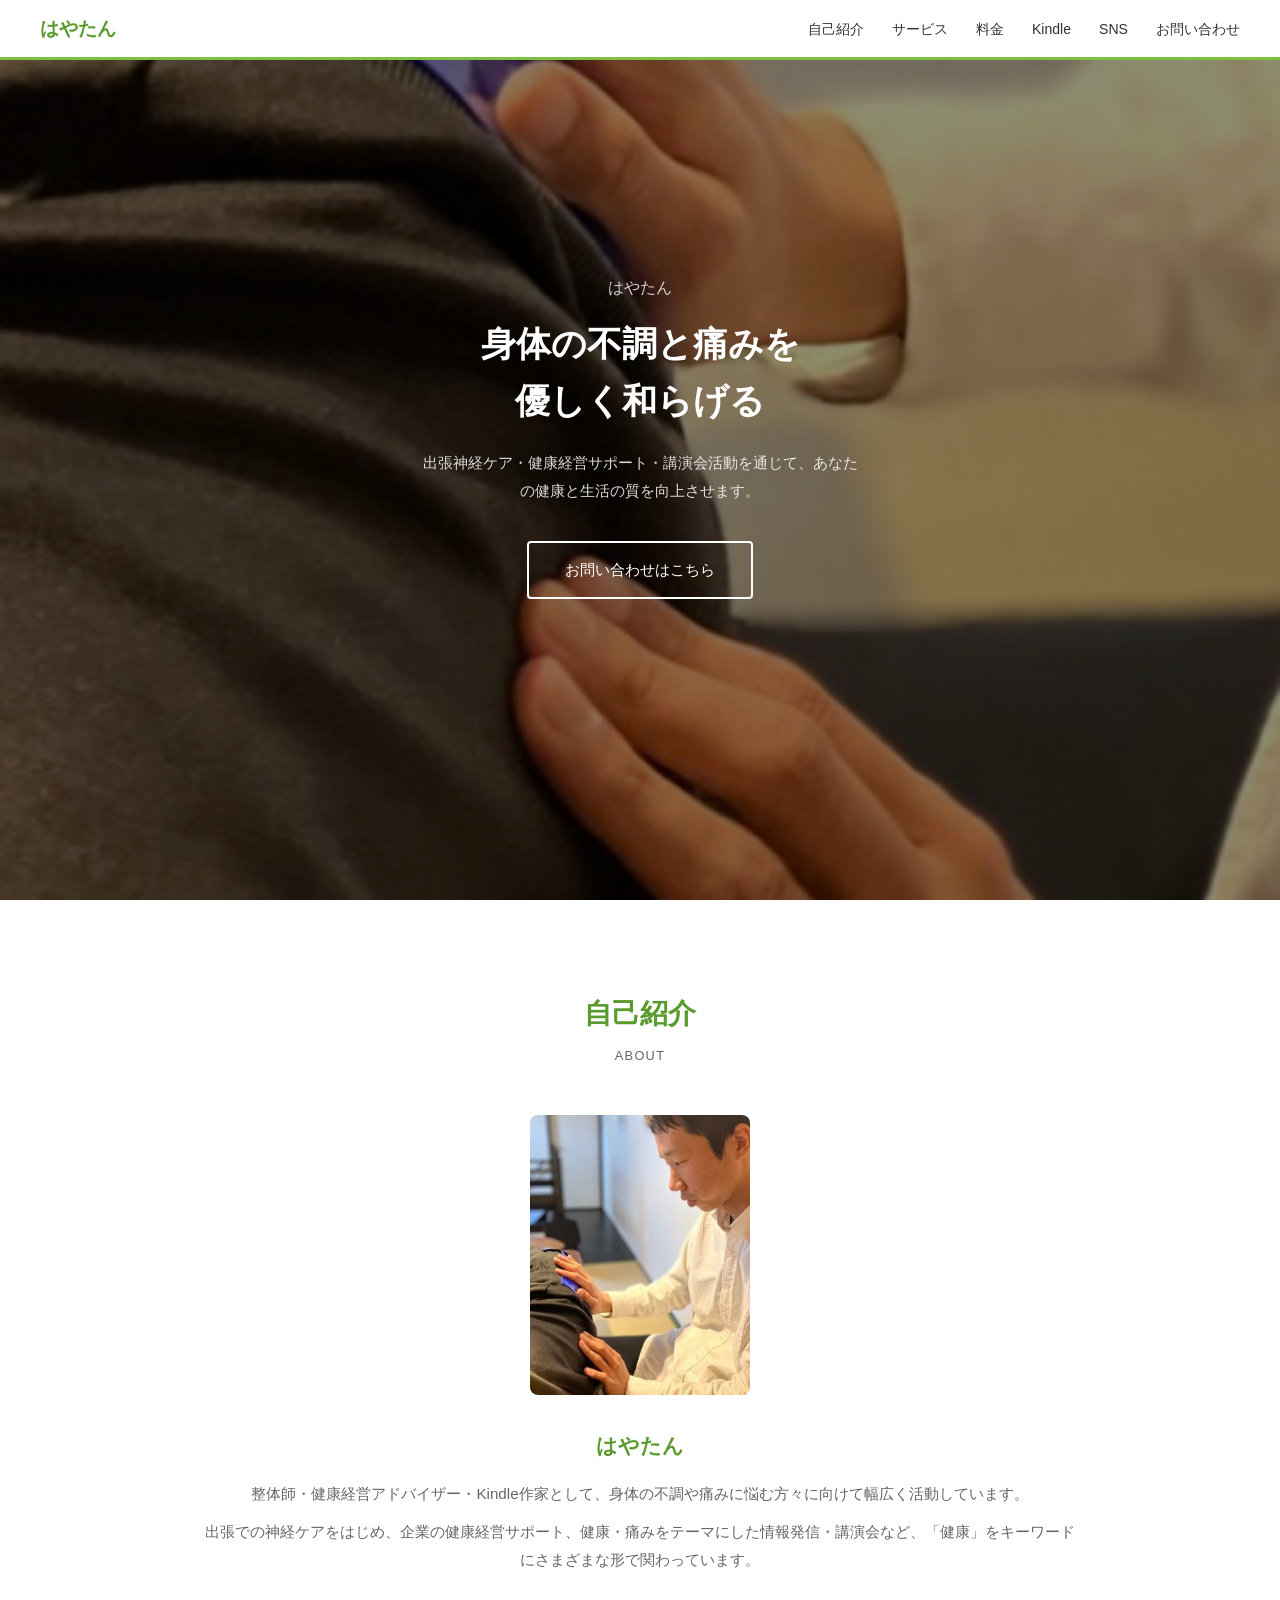
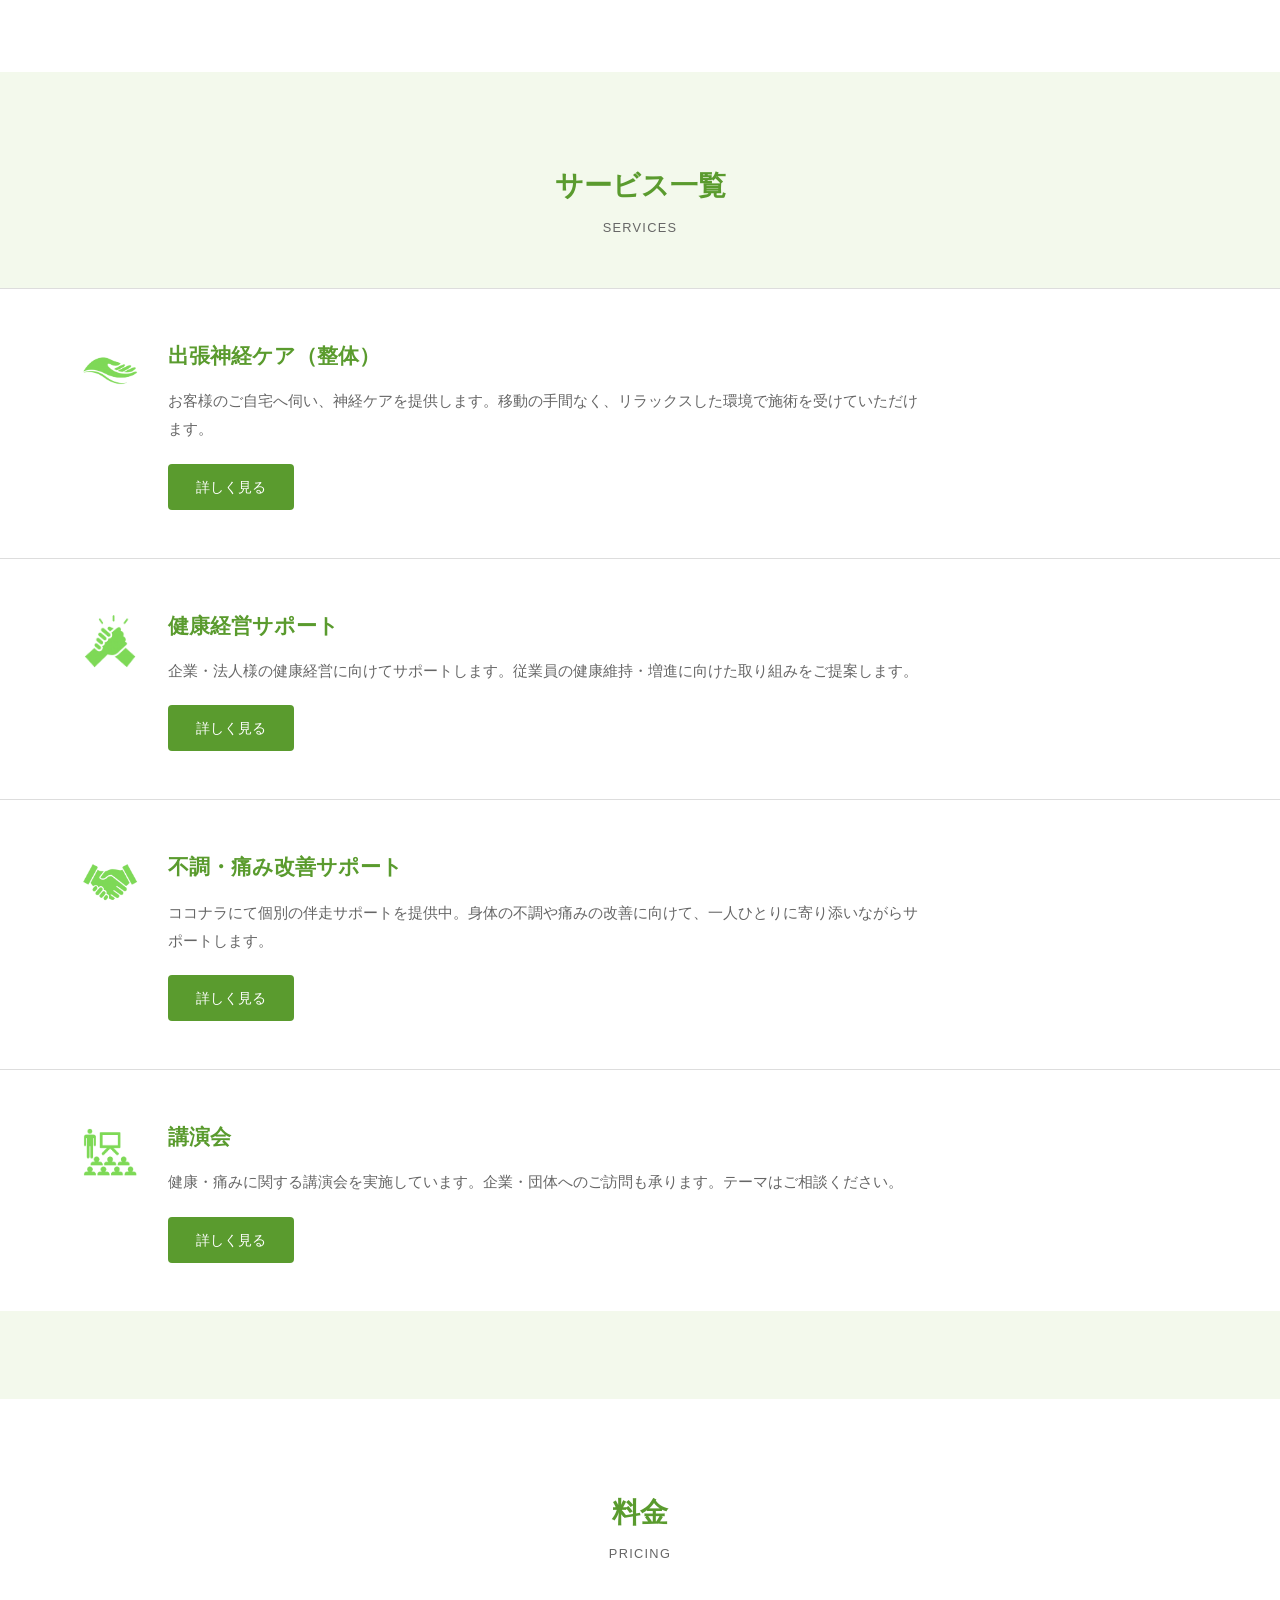
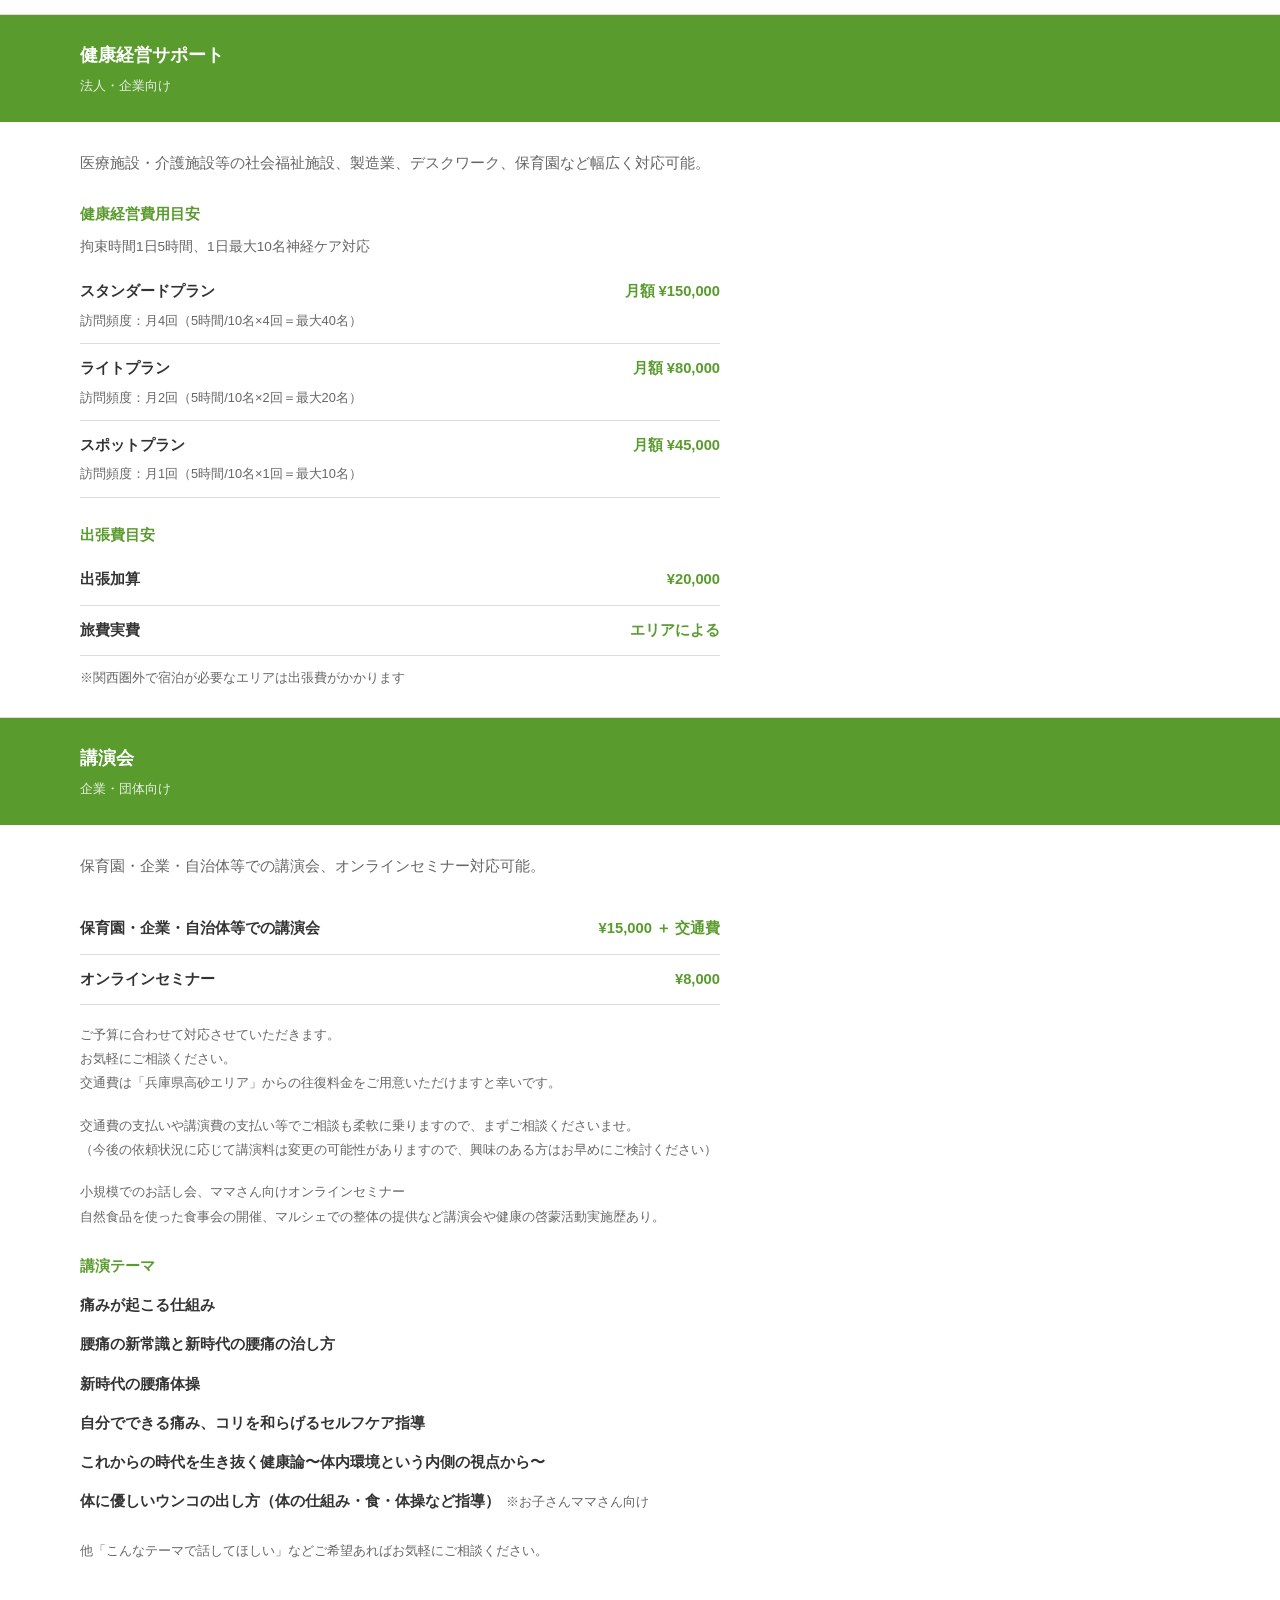
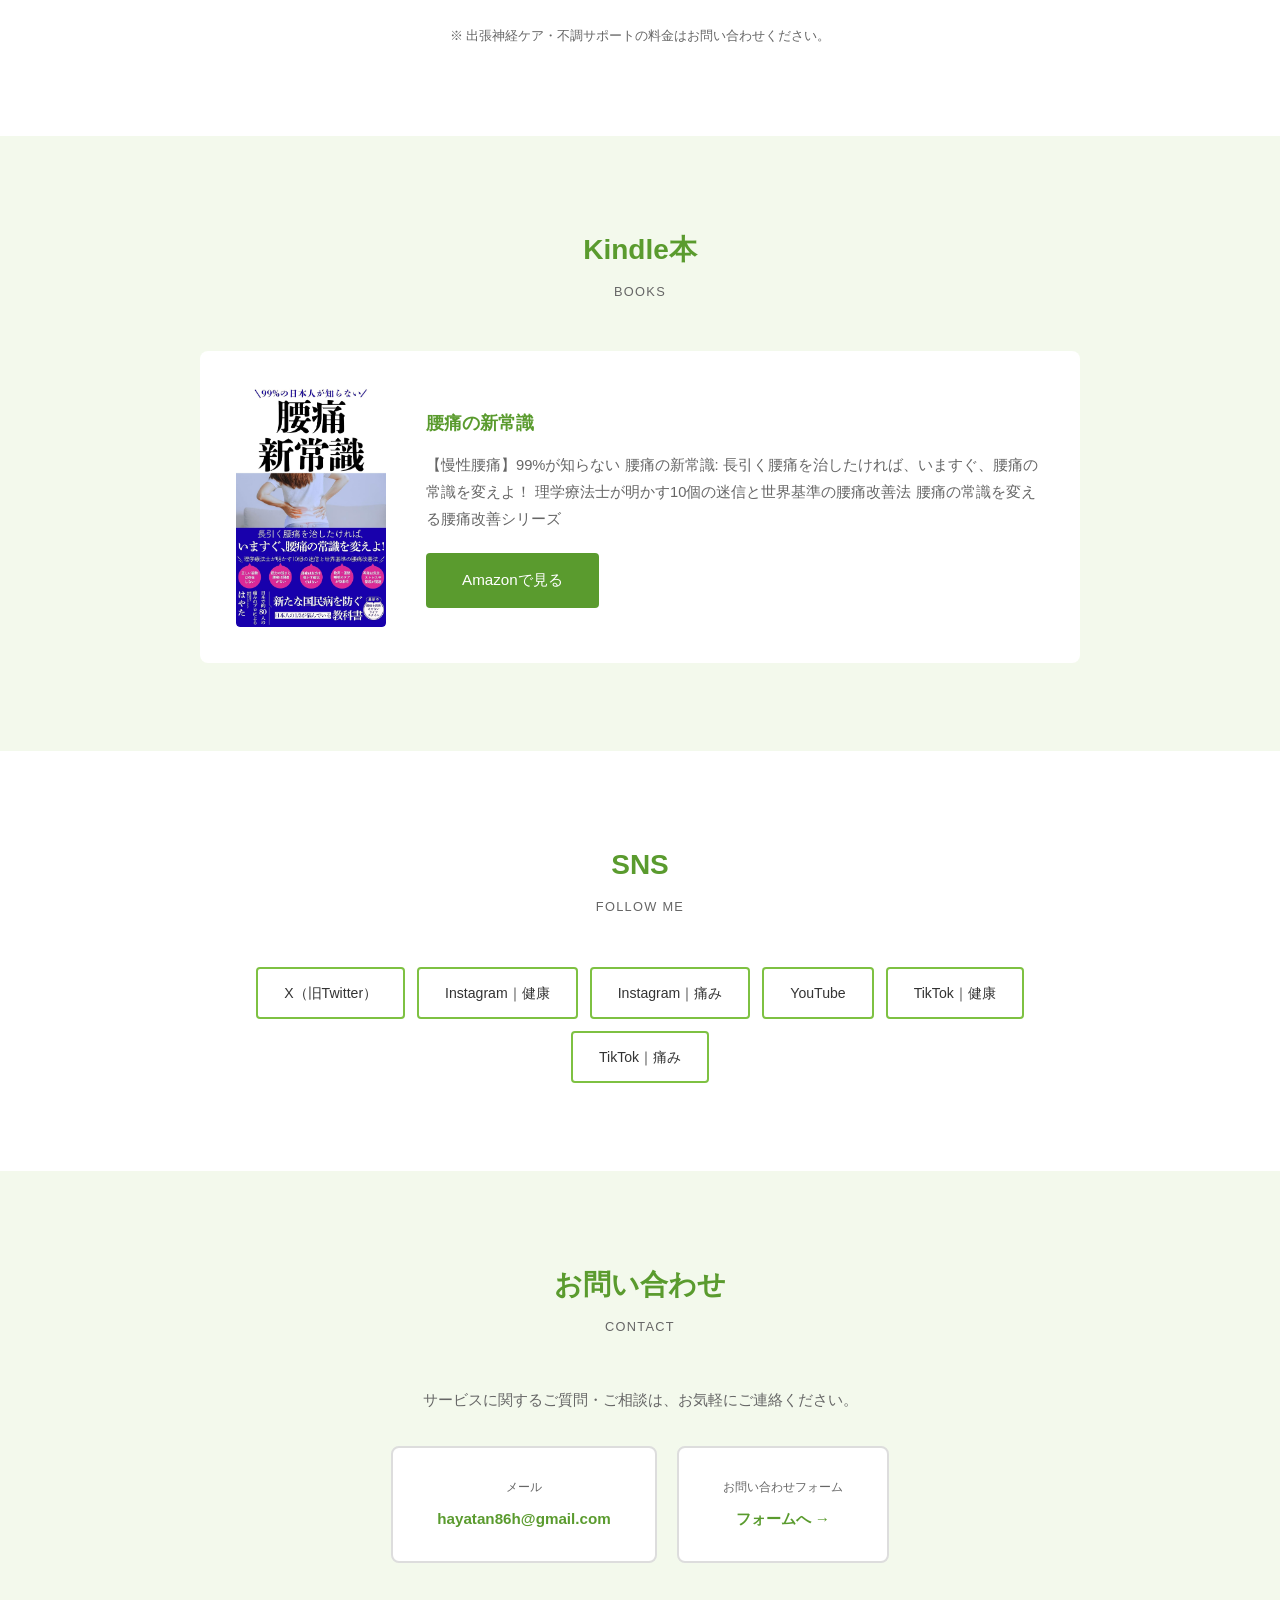
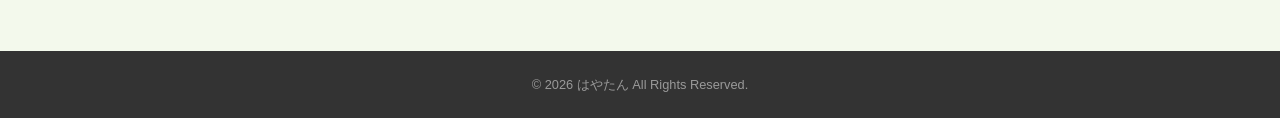
==== index.html @ 8a28f058 "Deploy: 誤表記の修正" ====
<!DOCTYPE html>
<html lang="ja">
<head>
  <meta charset="UTF-8">
  <meta name="viewport" content="width=device-width, initial-scale=1.0">
  <title>はやたん | 身体の不調と痛みを優しく和らげる</title>
  <style>
    *, *::before, *::after { margin: 0; padding: 0; box-sizing: border-box; }

    :root {
      --green:      #5a9b2e;
      --green-mid:  #7ec142;
      --green-pale: #f3f9ec;
      --text:       #333;
      --text-sub:   #666;
      --border:     #ddd;
    }

    html { scroll-behavior: smooth; }

    body {
      font-family: 'Hiragino Kaku Gothic ProN', 'Hiragino Sans', Meiryo, sans-serif;
      color: var(--text);
      line-height: 1.85;
    }

    /* ── ナビ ── */
    nav {
      position: fixed;
      top: 0; left: 0; right: 0;
      height: 60px;
      background: #fff;
      border-bottom: 3px solid var(--green-mid);
      display: flex;
      align-items: center;
      justify-content: space-between;
      padding: 0 40px;
      z-index: 100;
    }
    .nav-logo { font-size: 1.2rem; font-weight: bold; color: var(--green); flex-shrink: 0; }
    .nav-links {
      display: flex;
      gap: 28px;
      list-style: none;
      overflow-x: auto;
      scrollbar-width: none;
    }
    .nav-links::-webkit-scrollbar { display: none; }
    .nav-links li { flex-shrink: 0; }
    .nav-links a { text-decoration: none; color: var(--text); font-size: 0.88rem; transition: color .2s; white-space: nowrap; }
    .nav-links a:hover { color: var(--green); }

    /* ── 共通 ── */
    section { padding: 88px 40px; }
    .inner { max-width: 880px; margin: 0 auto; }

    .section-title {
      font-size: 1.75rem;
      color: var(--green);
      text-align: center;
      margin-bottom: 4px;
    }
    .section-en {
      text-align: center;
      font-size: 0.8rem;
      letter-spacing: .1em;
      color: var(--text-sub);
      margin-bottom: 48px;
    }

    .btn {
      display: inline-block;
      background: var(--green);
      color: #fff;
      padding: 13px 36px;
      border-radius: 4px;
      text-decoration: none;
      font-size: 0.95rem;
      transition: background .2s;
    }
    .btn:hover { background: var(--green-mid); }

    .btn-outline {
      display: inline-block;
      border: 2px solid #fff;
      color: #fff;
      padding: 13px 36px;
      border-radius: 4px;
      text-decoration: none;
      font-size: 0.95rem;
      transition: all .2s;
    }
    .btn-outline:hover { background: #fff; color: var(--green); }

    /* ── ヒーロー ── */
    #hero {
      background: url('images/TOP.PNG') center center / cover no-repeat;
      min-height: 100vh;
      display: flex;
      align-items: center;
      justify-content: center;
      text-align: center;
      padding-top: 60px;
      position: relative;
    }
    #hero::before {
      content: '';
      position: absolute;
      inset: 0;
      background: rgba(0, 0, 0, 0.45);
    }
    #hero .inner { position: relative; z-index: 1; }
    .hero-name { color: rgba(255,255,255,.8); margin-bottom: 14px; }
    .hero-h1 { font-size: 2.2rem; line-height: 1.6; margin-bottom: 20px; color: #fff; }
    .hero-sub {
      color: rgba(255,255,255,.85);
      max-width: 440px;
      margin: 0 auto 36px;
      font-size: 0.95rem;
    }

    /* ── 自己紹介 ── */
    #about { background: #fff; }
    .about-center { text-align: center; }
    .about-photo {
      width: 220px;
      height: 280px;
      border-radius: 8px;
      margin: 0 auto 32px;
      overflow: hidden;
    }
    .about-photo img { width: 100%; height: 100%; object-fit: cover; object-position: top; }
    .about-body h3 { font-size: 1.3rem; color: var(--green); margin-bottom: 14px; }
    .about-body p { color: var(--text-sub); margin-bottom: 10px; font-size: 0.95rem; }

    /* ── サービス ── */
    #services { background: var(--green-pale); padding: 88px 0; }
    .services-header { padding: 0 40px; }
    .service-item {
      background: #fff;
      padding: 48px 80px;
      border-top: 1px solid var(--border);
      display: flex;
      gap: 28px;
      align-items: flex-start;
    }
    .service-item:first-of-type { border-top: 4px solid var(--green-mid); }
    .service-icon { width: 60px; height: 60px; min-width: 60px; object-fit: contain; margin-top: 4px; }
    .service-body h3 { font-size: 1.3rem; color: var(--green); margin-bottom: 12px; }
    .service-body p { color: var(--text-sub); font-size: 0.95rem; max-width: 760px; margin-bottom: 20px; }
    .service-body .btn { padding: 10px 28px; font-size: 0.88rem; }

    /* ── 料金 ── */
    #pricing { background: #fff; padding: 88px 0; }
    .pricing-header { padding: 0 40px; }
    .pricing-item { border-top: 1px solid var(--border); }
    .pricing-item:first-of-type { border-top: 4px solid var(--green-mid); }
    .pricing-item-head { background: var(--green); color: #fff; padding: 24px 80px; }
    .pricing-item-head h3 { font-size: 1.1rem; margin-bottom: 2px; }
    .pricing-item-head p { font-size: 0.82rem; opacity: .85; }
    .pricing-item-body { padding: 28px 80px; }
    .pricing-desc { color: var(--text-sub); font-size: 0.92rem; margin-bottom: 24px; max-width: 700px; }
    .pricing-sub-heading {
      font-weight: bold;
      color: var(--green);
      font-size: 0.92rem;
      margin: 24px 0 6px;
    }
    .pricing-sub-heading:first-child { margin-top: 0; }
    .pricing-condition { color: var(--text-sub); font-size: 0.85rem; margin-bottom: 8px; }
    .pricing-row {
      display: flex;
      justify-content: space-between;
      align-items: baseline;
      flex-wrap: wrap;
      row-gap: 4px;
      column-gap: 20px;
      padding: 11px 0;
      border-bottom: 1px solid var(--border);
      font-size: 0.92rem;
      max-width: 640px;
    }
    .pricing-row:last-child { border-bottom: none; }
    .pricing-row .plan-name { font-weight: bold; }
    .pricing-row .plan-detail {
      display: block;
      color: var(--text-sub);
      font-size: 0.8rem;
      font-weight: normal;
      margin-top: 3px;
    }
    .pricing-row .plan-price { color: var(--green); font-weight: bold; white-space: nowrap; }
    .pricing-note-inline { color: var(--text-sub); font-size: 0.8rem; margin-top: 10px; }
    .pricing-small-text { color: var(--text-sub); font-size: 0.82rem; margin-top: 18px; max-width: 700px; }
    .pricing-theme-list { list-style: none; margin-top: 6px; max-width: 700px; }
    .pricing-theme-list li { padding: 6px 0; font-size: 0.92rem; font-weight: bold; }
    .pricing-annotation { font-weight: normal; color: var(--text-sub); font-size: 0.82rem; margin-left: 6px; }
    .pricing-note {
      text-align: center;
      margin-top: 32px;
      padding: 0 40px;
      color: var(--text-sub);
      font-size: 0.82rem;
    }

    /* ── Kindle ── */
    #kindle { background: var(--green-pale); }
    .kindle-card {
      display: flex;
      gap: 40px;
      align-items: center;
      background: #fff;
      border-radius: 8px;
      padding: 36px;
    }
    .kindle-cover {
      width: 150px; min-width: 150px;
      border-radius: 4px;
      text-decoration: none;
      overflow: hidden;
      align-self: flex-start;
    }
    .kindle-cover img { width: 100%; height: auto; display: block; border-radius: 4px; }
    .kindle-body h3 { font-size: 1.1rem; color: var(--green); margin-bottom: 12px; }
    .kindle-body p { color: var(--text-sub); font-size: 0.92rem; margin-bottom: 20px; }

    /* ── SNS ── */
    #sns { background: #fff; text-align: center; }
    .sns-list { display: flex; flex-wrap: wrap; gap: 12px; justify-content: center; }
    .sns-btn {
      display: inline-block;
      padding: 11px 26px;
      border: 2px solid var(--green-mid);
      border-radius: 4px;
      text-decoration: none;
      color: var(--text);
      font-size: 0.88rem;
      transition: all .2s;
    }
    .sns-btn:hover { background: var(--green); border-color: var(--green); color: #fff; }

    /* ── お問い合わせ ── */
    #contact { background: var(--green-pale); text-align: center; }
    .contact-sub { color: var(--text-sub); margin-bottom: 32px; font-size: 0.95rem; }
    .contact-options { display: flex; gap: 20px; justify-content: center; flex-wrap: wrap; }
    .contact-box {
      background: #fff;
      border: 2px solid var(--border);
      border-radius: 8px;
      padding: 28px 44px;
      text-decoration: none;
      color: var(--text);
      transition: border-color .2s;
    }
    .contact-box:hover { border-color: var(--green); }
    .contact-label { font-size: 0.75rem; color: var(--text-sub); margin-bottom: 6px; }
    .contact-value { font-size: 0.95rem; color: var(--green); font-weight: bold; }

    /* ── フッター ── */
    footer {
      background: #333;
      color: rgba(255,255,255,.5);
      text-align: center;
      padding: 22px;
      font-size: 0.8rem;
    }

    @media (max-width: 700px) {
      nav { padding: 0 20px; gap: 16px; }
      .nav-links { gap: 20px; mask-image: linear-gradient(to right, #000 88%, transparent); }
    }

    @media (max-width: 480px) {
      .hero-h1 { font-size: 1.7rem; }
      .service-item { padding: 36px 24px; flex-direction: column; gap: 16px; }
      .pricing-item-head { padding: 24px; }
      .pricing-item-body { padding: 24px; }
      .kindle-card { flex-direction: column; padding: 28px; }
      .kindle-cover { width: 190px; min-width: 0; margin: 0 auto; }
    }
  </style>
</head>
<body>

<!-- ナビゲーション -->
<nav>
  <div class="nav-logo">はやたん</div>
  <ul class="nav-links">
    <li><a href="#about">自己紹介</a></li>
    <li><a href="#services">サービス</a></li>
    <li><a href="#pricing">料金</a></li>
    <li><a href="#kindle">Kindle</a></li>
    <li><a href="#sns">SNS</a></li>
    <li><a href="#contact">お問い合わせ</a></li>
  </ul>
</nav>

<!-- ヒーロー -->
<section id="hero">
  <div class="inner">
    <p class="hero-name">はやたん</p>
    <h1 class="hero-h1">身体の不調と痛みを<br>優しく和らげる</h1>
    <p class="hero-sub">出張神経ケア・健康経営サポート・講演会活動を通じて、あなたの健康と生活の質を向上させます。</p>
    <a href="#contact" class="btn-outline">お問い合わせはこちら</a>
  </div>
</section>

<!-- 自己紹介 -->
<section id="about">
  <div class="inner">
    <h2 class="section-title">自己紹介</h2>
    <p class="section-en">ABOUT</p>
    <div class="about-center">
      <div class="about-photo">
        <img src="images/profile.JPG" alt="はやたん">
      </div>
      <div class="about-body">
        <h3>はやたん</h3>
        <p>整体師・健康経営アドバイザー・Kindle作家として、身体の不調や痛みに悩む方々に向けて幅広く活動しています。</p>
        <p>出張での神経ケアをはじめ、企業の健康経営サポート、健康・痛みをテーマにした情報発信・講演会など、「健康」をキーワードにさまざまな形で関わっています。</p>
      </div>
    </div>
  </div>
</section>

<!-- サービス一覧 -->
<section id="services">
  <div class="services-header">
    <h2 class="section-title">サービス一覧</h2>
    <p class="section-en">SERVICES</p>
  </div>
  <div class="service-item">
    <img src="images/icon-outreach.png" alt="" class="service-icon">
    <div class="service-body">
      <h3>出張神経ケア（整体）</h3>
      <p>お客様のご自宅へ伺い、神経ケアを提供します。移動の手間なく、リラックスした環境で施術を受けていただけます。</p>
      <a href="https://hayatancare-eq5dukwo.manus.space" class="btn" target="_blank" rel="noopener">詳しく見る</a>
    </div>
  </div>
  <div class="service-item">
    <img src="images/icon-corporate.png" alt="" class="service-icon">
    <div class="service-body">
      <h3>健康経営サポート</h3>
      <p>企業・法人様の健康経営に向けてサポートします。従業員の健康維持・増進に向けた取り組みをご提案します。</p>
      <a href="https://utage-system.com/p/dyk3rrCuwrLj" class="btn" target="_blank" rel="noopener">詳しく見る</a>
    </div>
  </div>
  <div class="service-item">
    <img src="images/icon-support.png" alt="" class="service-icon">
    <div class="service-body">
      <h3>不調・痛み改善サポート</h3>
      <p>ココナラにて個別の伴走サポートを提供中。身体の不調や痛みの改善に向けて、一人ひとりに寄り添いながらサポートします。</p>
      <a href="https://coconala.com/users/2202705" class="btn" target="_blank" rel="noopener">詳しく見る</a>
    </div>
  </div>
  <div class="service-item">
    <img src="images/icon-seminar.png" alt="" class="service-icon">
    <div class="service-body">
      <h3>講演会</h3>
      <p>健康・痛みに関する講演会を実施しています。企業・団体へのご訪問も承ります。テーマはご相談ください。</p>
      <a href="https://forms.gle/1KJvBwjLE7dQeA1x8" class="btn" target="_blank" rel="noopener">詳しく見る</a>
    </div>
  </div>
</section>

<!-- 料金 -->
<section id="pricing">
  <div class="pricing-header">
    <h2 class="section-title">料金</h2>
    <p class="section-en">PRICING</p>
  </div>
  <div class="pricing-item">
    <div class="pricing-item-head">
      <h3>健康経営サポート</h3>
      <p>法人・企業向け</p>
    </div>
    <div class="pricing-item-body">
      <p class="pricing-desc">医療施設・介護施設等の社会福祉施設、製造業、デスクワーク、保育園など幅広く対応可能。</p>

      <p class="pricing-sub-heading">健康経営費用目安</p>
      <p class="pricing-condition">拘束時間1日5時間、1日最大10名神経ケア対応</p>
      <div class="pricing-row">
        <span class="plan-name">スタンダードプラン<span class="plan-detail">訪問頻度：月4回（5時間/10名×4回＝最大40名）</span></span>
        <span class="plan-price">月額 ¥150,000</span>
      </div>
      <div class="pricing-row">
        <span class="plan-name">ライトプラン<span class="plan-detail">訪問頻度：月2回（5時間/10名×2回＝最大20名）</span></span>
        <span class="plan-price">月額 ¥80,000</span>
      </div>
      <div class="pricing-row">
        <span class="plan-name">スポットプラン<span class="plan-detail">訪問頻度：月1回（5時間/10名×1回＝最大10名）</span></span>
        <span class="plan-price">月額 ¥45,000</span>
      </div>

      <p class="pricing-sub-heading">出張費目安</p>
      <div class="pricing-row"><span class="plan-name">出張加算</span><span class="plan-price">¥20,000</span></div>
      <div class="pricing-row"><span class="plan-name">旅費実費</span><span class="plan-price">エリアによる</span></div>
      <p class="pricing-note-inline">※関西圏外で宿泊が必要なエリアは出張費がかかります</p>
    </div>
  </div>
  <div class="pricing-item">
    <div class="pricing-item-head">
      <h3>講演会</h3>
      <p>企業・団体向け</p>
    </div>
    <div class="pricing-item-body">
      <p class="pricing-desc">保育園・企業・自治体等での講演会、オンラインセミナー対応可能。</p>

      <div class="pricing-row"><span class="plan-name">保育園・企業・自治体等での講演会</span><span class="plan-price">¥15,000 ＋ 交通費</span></div>
      <div class="pricing-row"><span class="plan-name">オンラインセミナー</span><span class="plan-price">¥8,000</span></div>

      <p class="pricing-small-text">
        ご予算に合わせて対応させていただきます。<br>
        お気軽にご相談ください。<br>
        交通費は「兵庫県高砂エリア」からの往復料金をご用意いただけますと幸いです。
      </p>
      <p class="pricing-small-text">
        交通費の支払いや講演費の支払い等でご相談も柔軟に乗りますので、まずご相談くださいませ。<br>
        （今後の依頼状況に応じて講演料は変更の可能性がありますので、興味のある方はお早めにご検討ください）
      </p>
      <p class="pricing-small-text">
        小規模でのお話し会、ママさん向けオンラインセミナー<br>
        自然食品を使った食事会の開催、マルシェでの整体の提供など講演会や健康の啓蒙活動実施歴あり。
      </p>

      <p class="pricing-sub-heading">講演テーマ</p>
      <ul class="pricing-theme-list">
        <li>痛みが起こる仕組み</li>
        <li>腰痛の新常識と新時代の腰痛の治し方</li>
        <li>新時代の腰痛体操</li>
        <li>自分でできる痛み、コリを和らげるセルフケア指導</li>
        <li>これからの時代を生き抜く健康論〜体内環境という内側の視点から〜</li>
        <li>体に優しいウンコの出し方（体の仕組み・食・体操など指導）<span class="pricing-annotation">※お子さんママさん向け</span></li>
      </ul>
      <p class="pricing-small-text">他「こんなテーマで話してほしい」などご希望あればお気軽にご相談ください。</p>
    </div>
  </div>
  <p class="pricing-note">※ 出張神経ケア・不調サポートの料金はお問い合わせください。</p>
</section>

<!-- Kindle本 -->
<section id="kindle">
  <div class="inner">
    <h2 class="section-title">Kindle本</h2>
    <p class="section-en">BOOKS</p>
    <div class="kindle-card">
      <a href="https://amzn.to/4orpar1" class="kindle-cover" target="_blank" rel="noopener"><img src="images/kindle01.jpg" alt="腰痛の新常識"></a>
      <div class="kindle-body">
        <h3>腰痛の新常識</h3>
        <p>【慢性腰痛】99%が知らない 腰痛の新常識: 長引く腰痛を治したければ、いますぐ、腰痛の常識を変えよ！ 理学療法士が明かす10個の迷信と世界基準の腰痛改善法 腰痛の常識を変える腰痛改善シリーズ</p>
        <a href="https://amzn.to/3Isrz4i" class="btn" target="_blank" rel="noopener">Amazonで見る</a>
      </div>
    </div>
  </div>
</section>

<!-- SNS -->
<section id="sns">
  <div class="inner">
    <h2 class="section-title">SNS</h2>
    <p class="section-en">FOLLOW ME</p>
    <div class="sns-list">
      <a href="https://x.com/hayancarerm" class="sns-btn" target="_blank" rel="noopener">X（旧Twitter）</a>
      <a href="https://www.instagram.com/haya_kenko" class="sns-btn" target="_blank" rel="noopener">Instagram｜健康</a>
      <a href="https://www.instagram.com/haya_pain" class="sns-btn" target="_blank" rel="noopener">Instagram｜痛み</a>
      <a href="https://youtube.com/@hayatanyasa8" class="sns-btn" target="_blank" rel="noopener">YouTube</a>
      <a href="https://www.tiktok.com/@hayatan_kenko" class="sns-btn" target="_blank" rel="noopener">TikTok｜健康</a>
      <a href="https://www.tiktok.com/@hayatan_pain" class="sns-btn" target="_blank" rel="noopener">TikTok｜痛み</a>
    </div>
  </div>
</section>

<!-- お問い合わせ -->
<section id="contact">
  <div class="inner">
    <h2 class="section-title">お問い合わせ</h2>
    <p class="section-en">CONTACT</p>
    <p class="contact-sub">サービスに関するご質問・ご相談は、お気軽にご連絡ください。</p>
    <div class="contact-options">
      <a href="mailto:hayatan86h@gmail.com" class="contact-box">
        <div class="contact-label">メール</div>
        <div class="contact-value">hayatan86h@gmail.com</div>
      </a>
      <a href="https://utage-system.com/p/dyk3rrCuwrLj" class="contact-box" target="_blank" rel="noopener">
        <div class="contact-label">お問い合わせフォーム</div>
        <div class="contact-value">フォームへ →</div>
      </a>
    </div>
  </div>
</section>

<!-- フッター -->
<footer>
  <p>© 2026 はやたん All Rights Reserved.</p>
</footer>

</body>
</html>
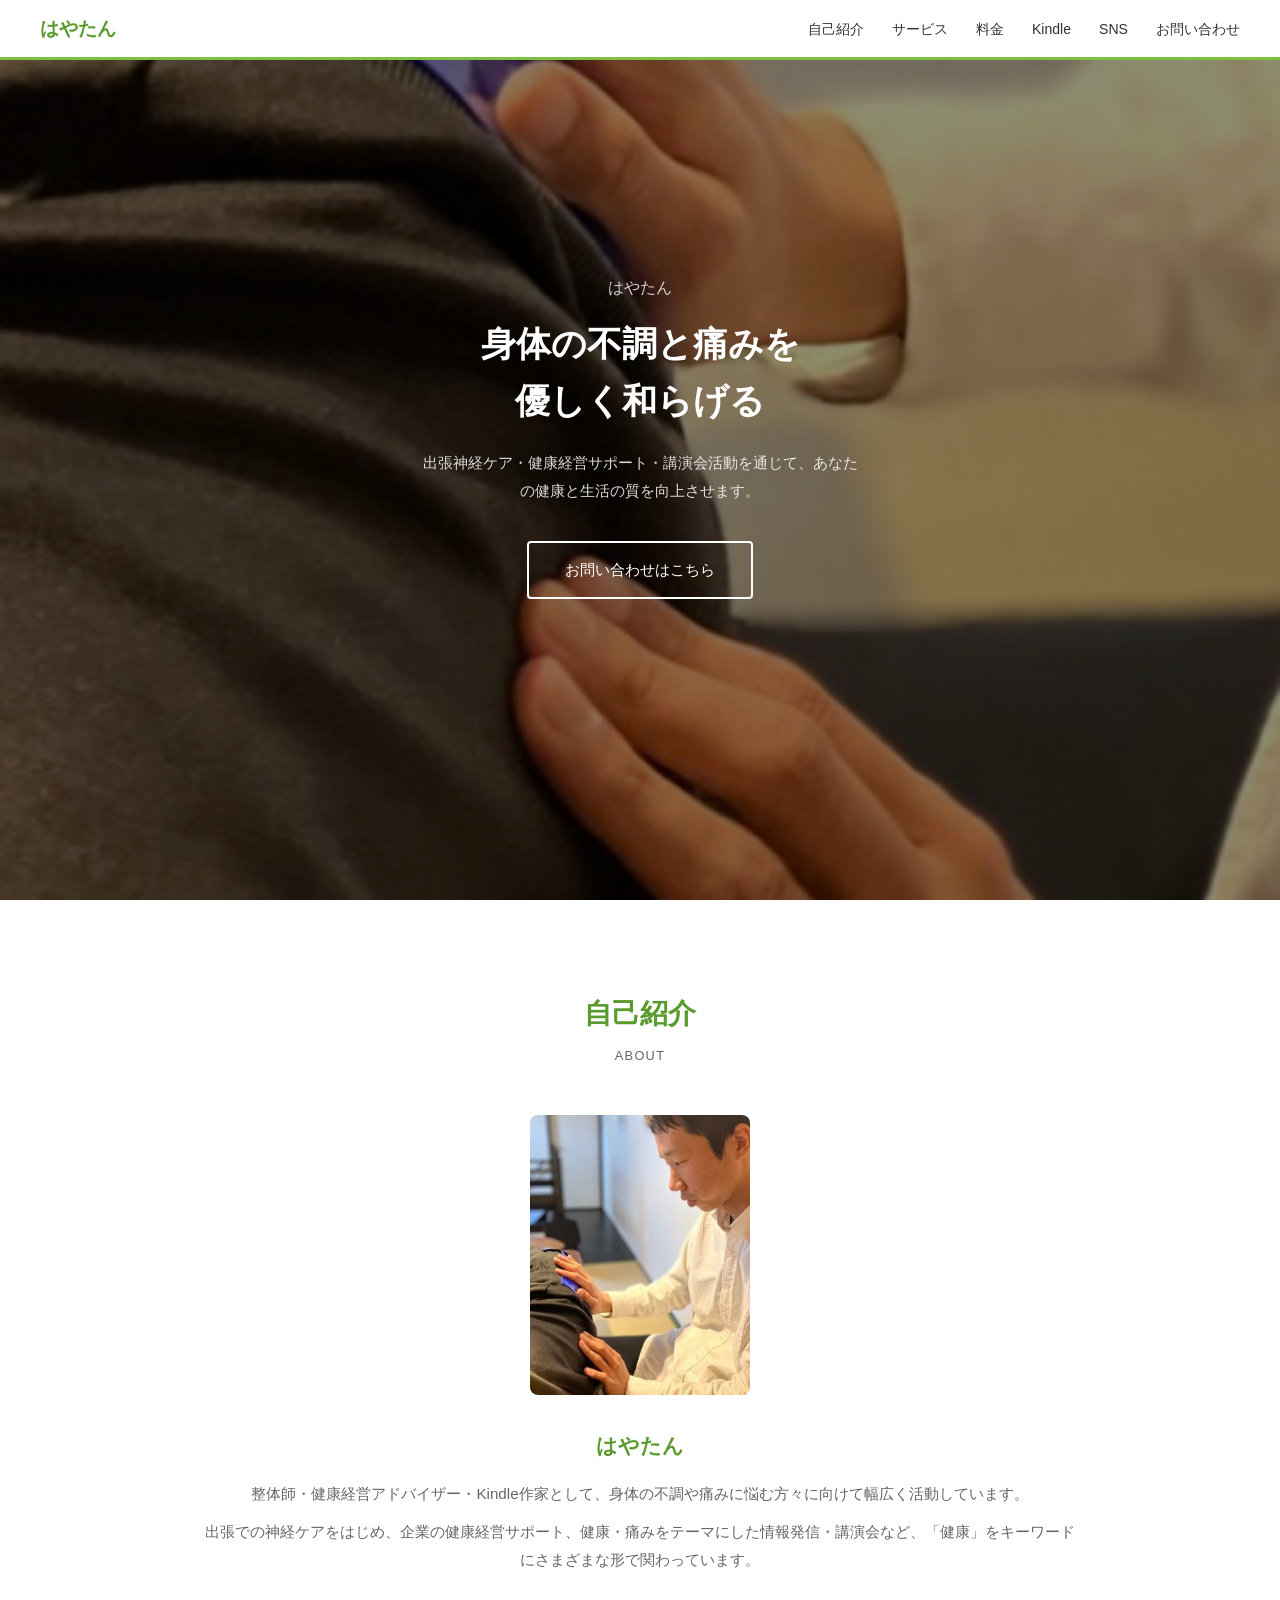
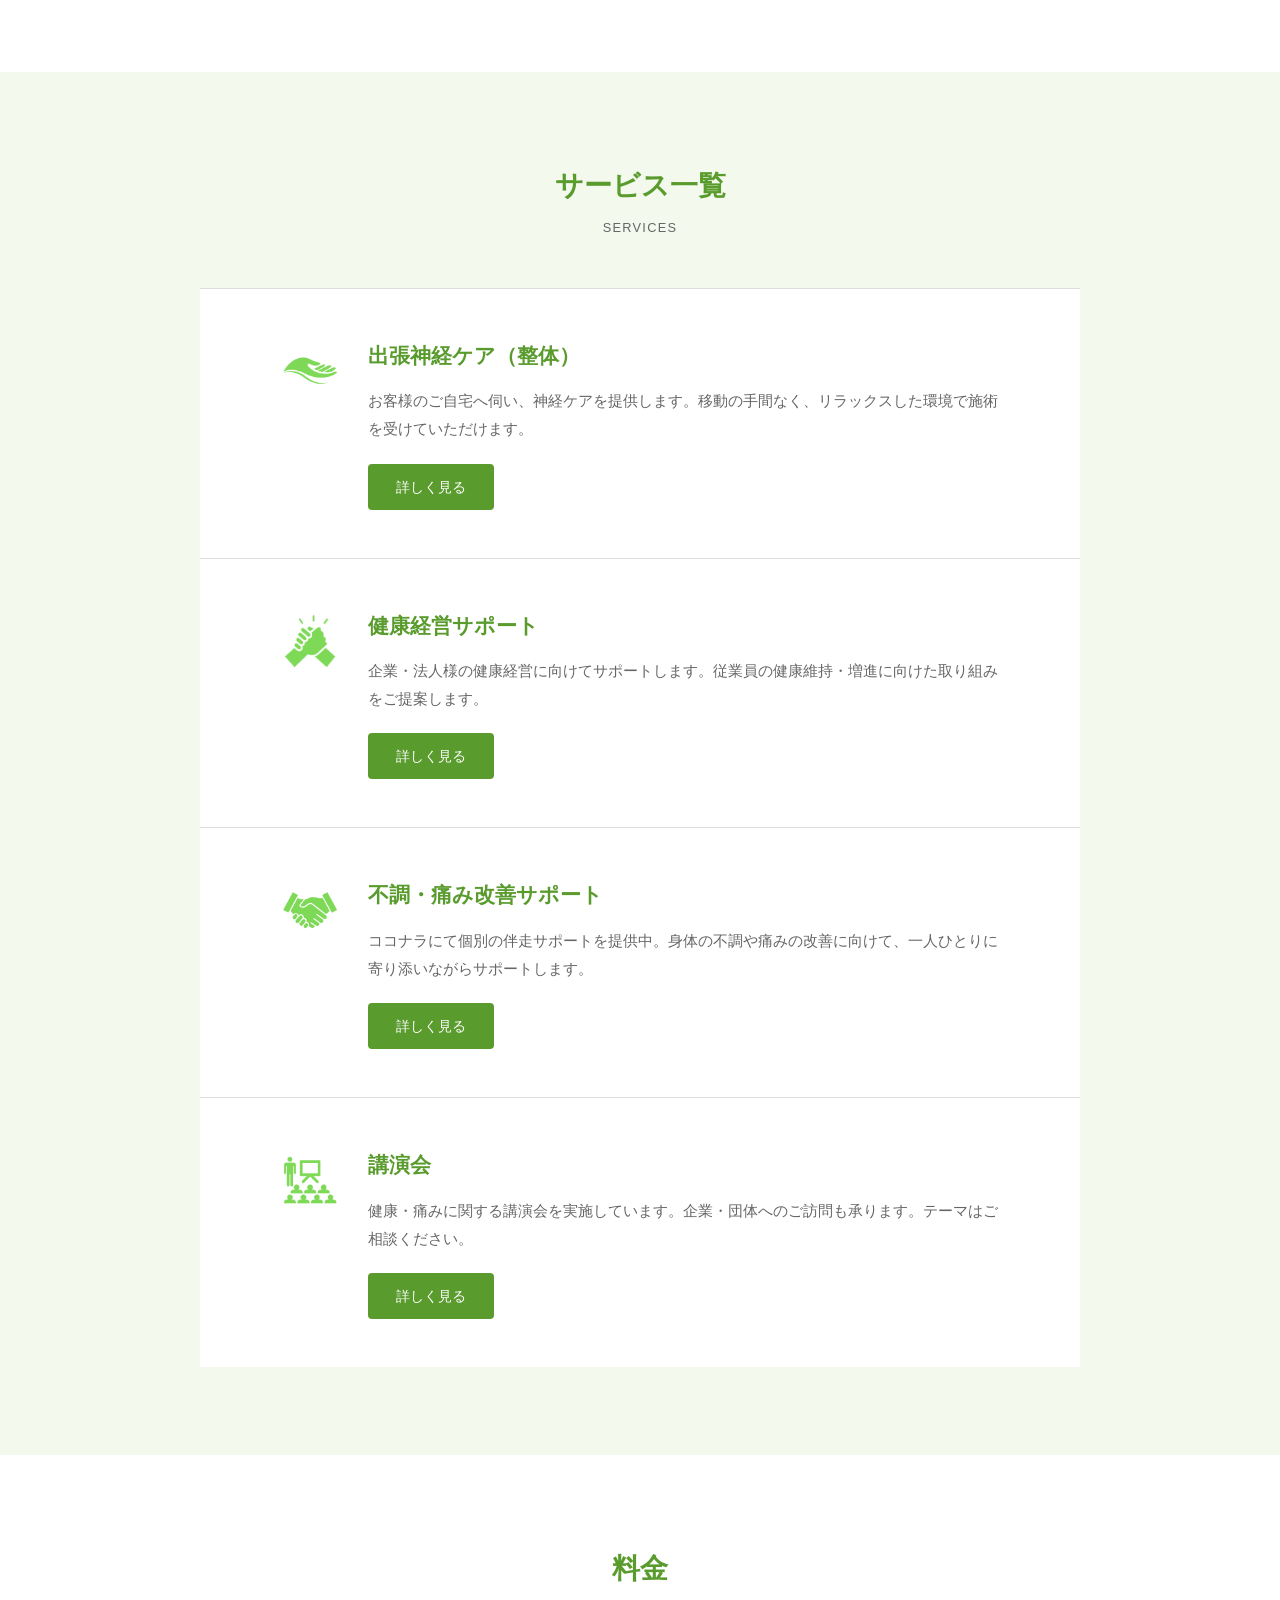
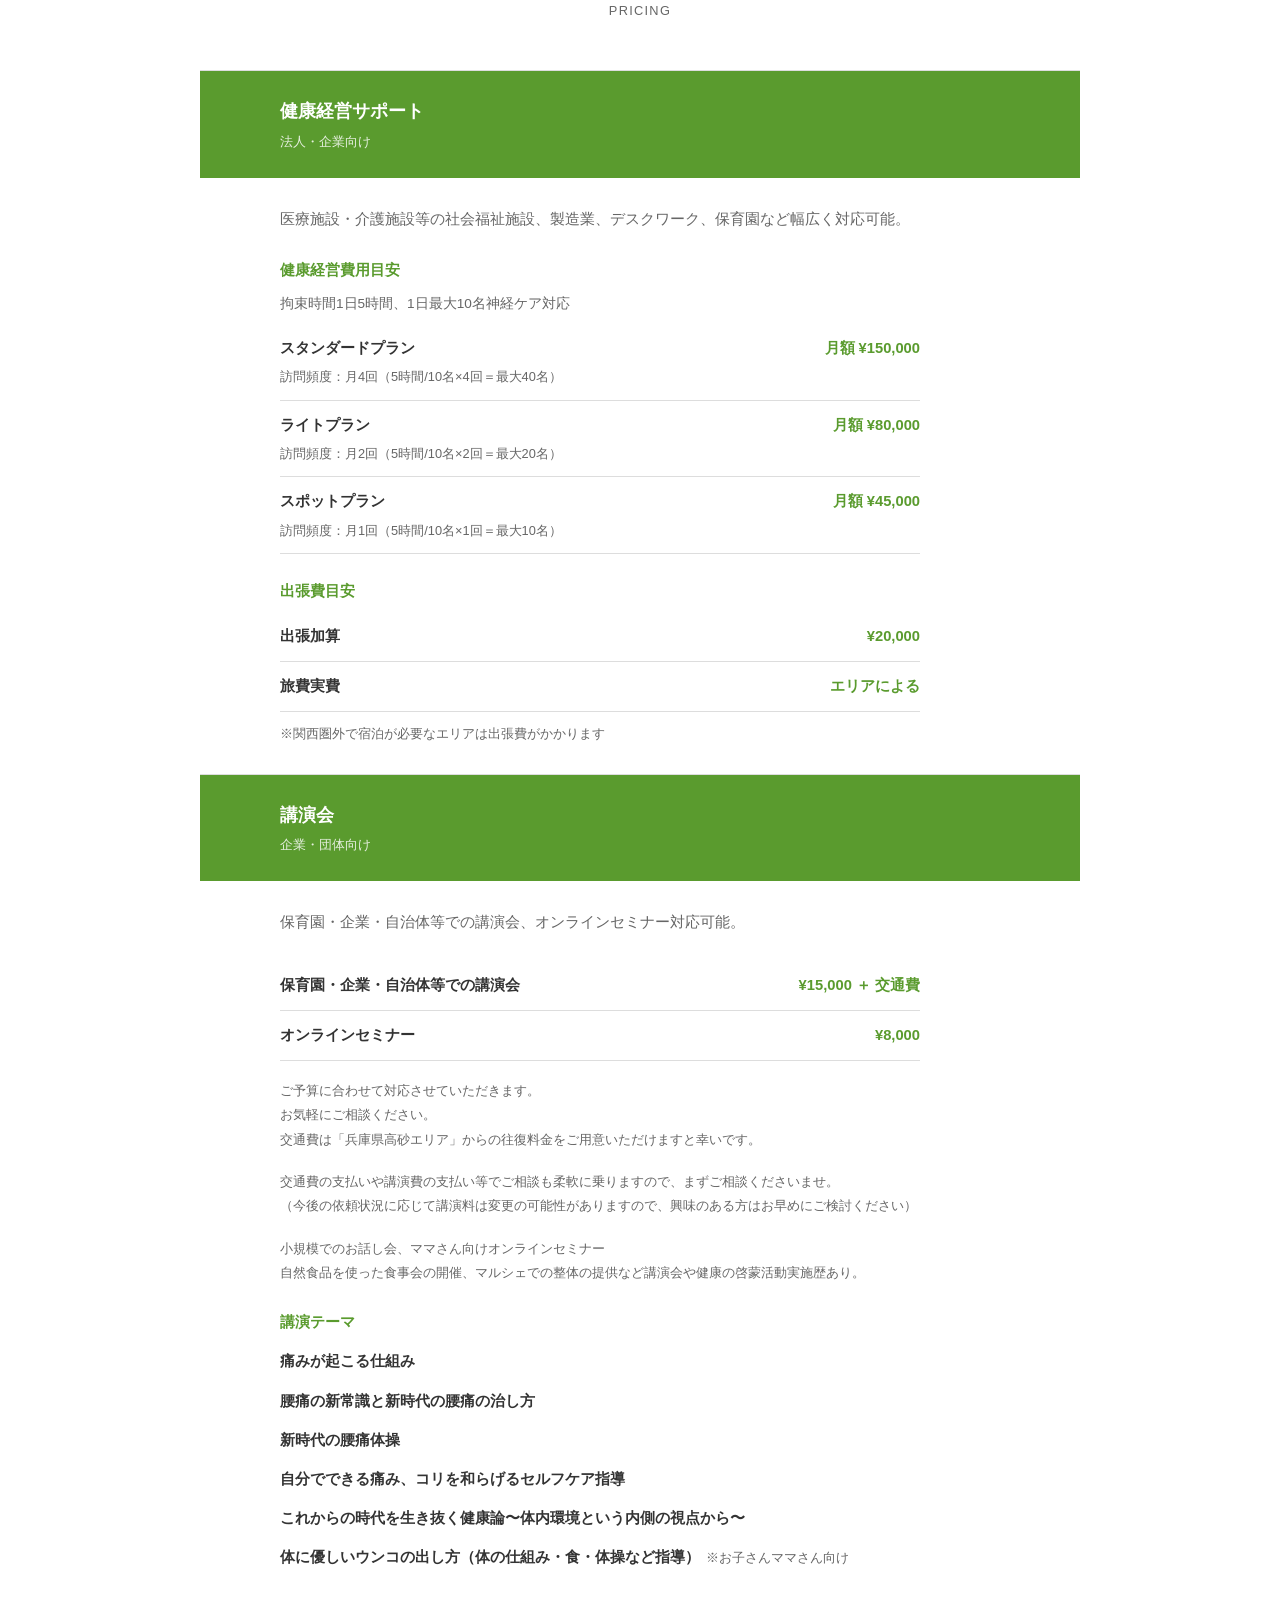
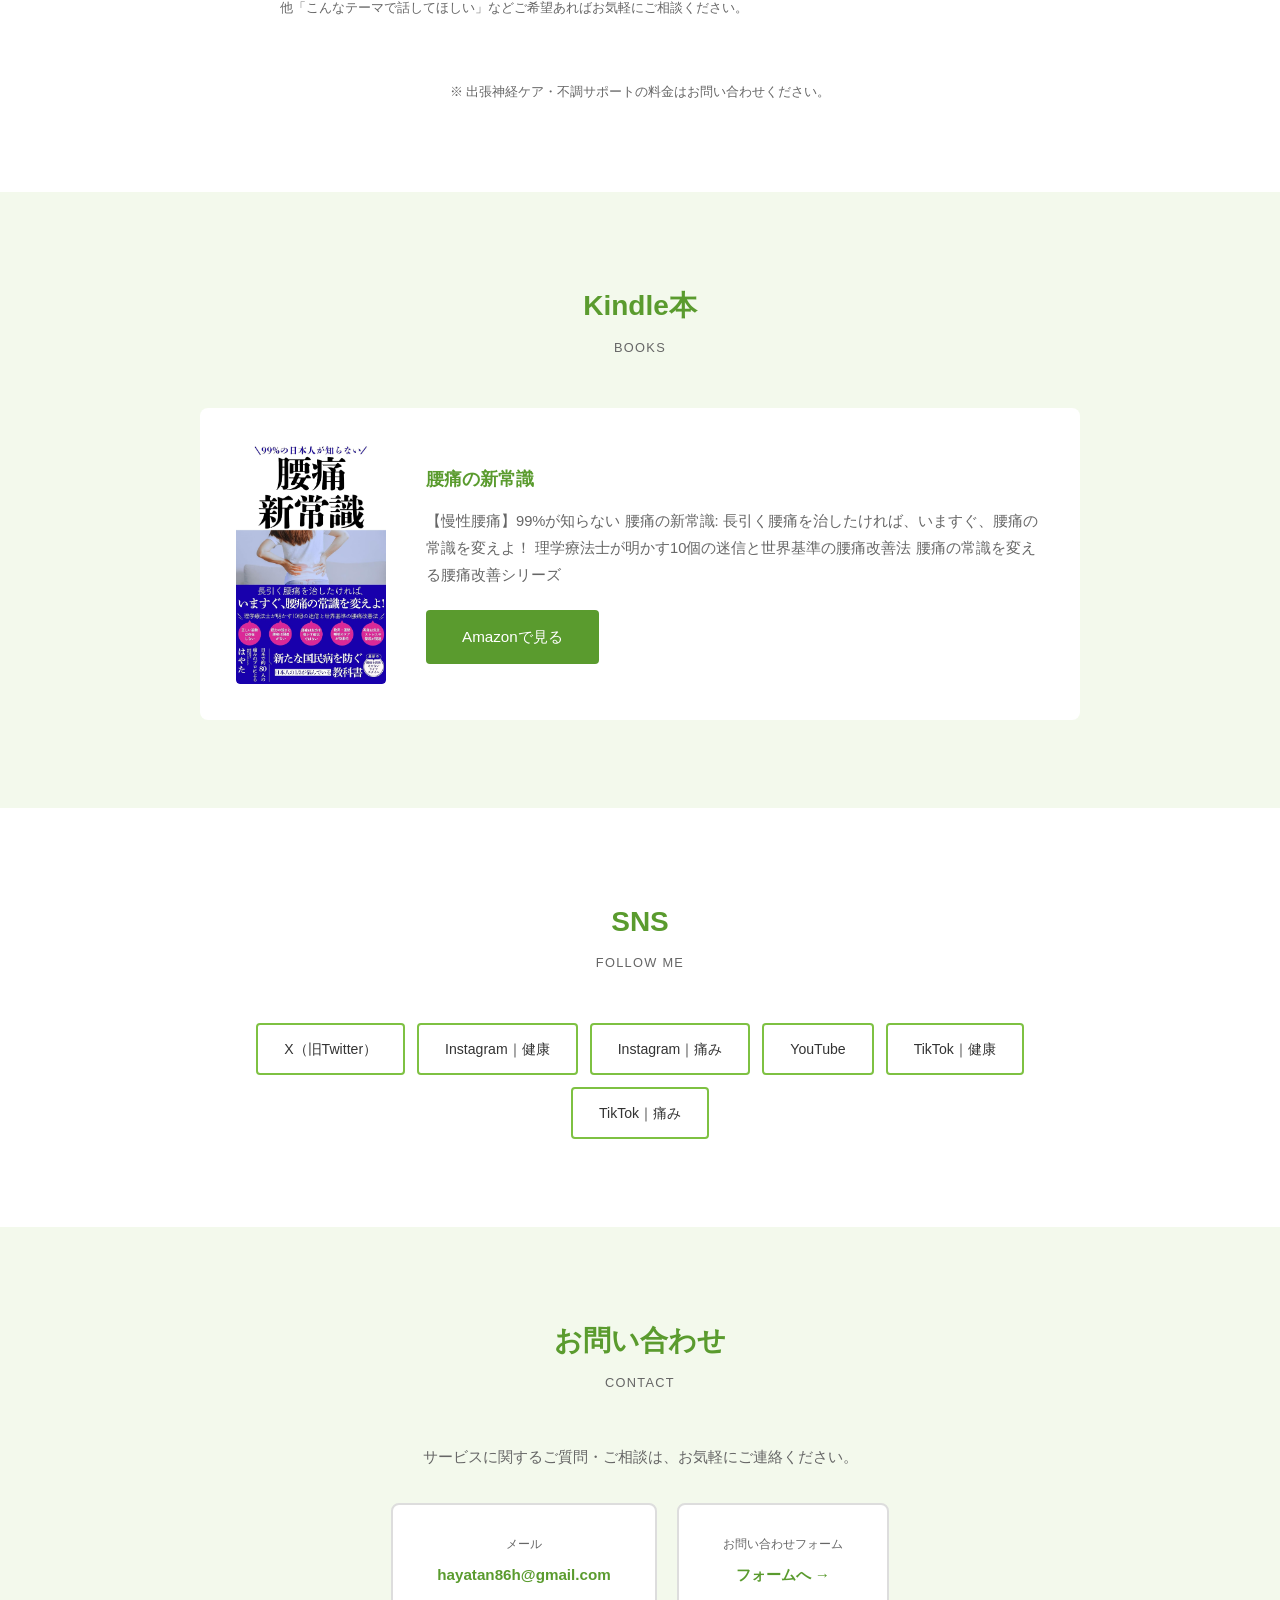
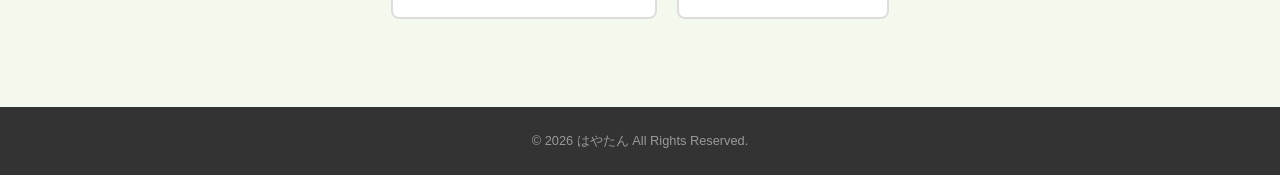
==== commit d8726e7c: "Deploy: PC画面でセンター寄せ" ====
--- a/index.html
+++ b/index.html
@@ -138,6 +138,8 @@
     .services-header { padding: 0 40px; }
     .service-item {
       background: #fff;
+      max-width: 880px;
+      margin: 0 auto;
       padding: 48px 80px;
       border-top: 1px solid var(--border);
       display: flex;
@@ -153,7 +155,7 @@
     /* ── 料金 ── */
     #pricing { background: #fff; padding: 88px 0; }
     .pricing-header { padding: 0 40px; }
-    .pricing-item { border-top: 1px solid var(--border); }
+    .pricing-item { max-width: 880px; margin: 0 auto; border-top: 1px solid var(--border); }
     .pricing-item:first-of-type { border-top: 4px solid var(--green-mid); }
     .pricing-item-head { background: var(--green); color: #fff; padding: 24px 80px; }
     .pricing-item-head h3 { font-size: 1.1rem; margin-bottom: 2px; }
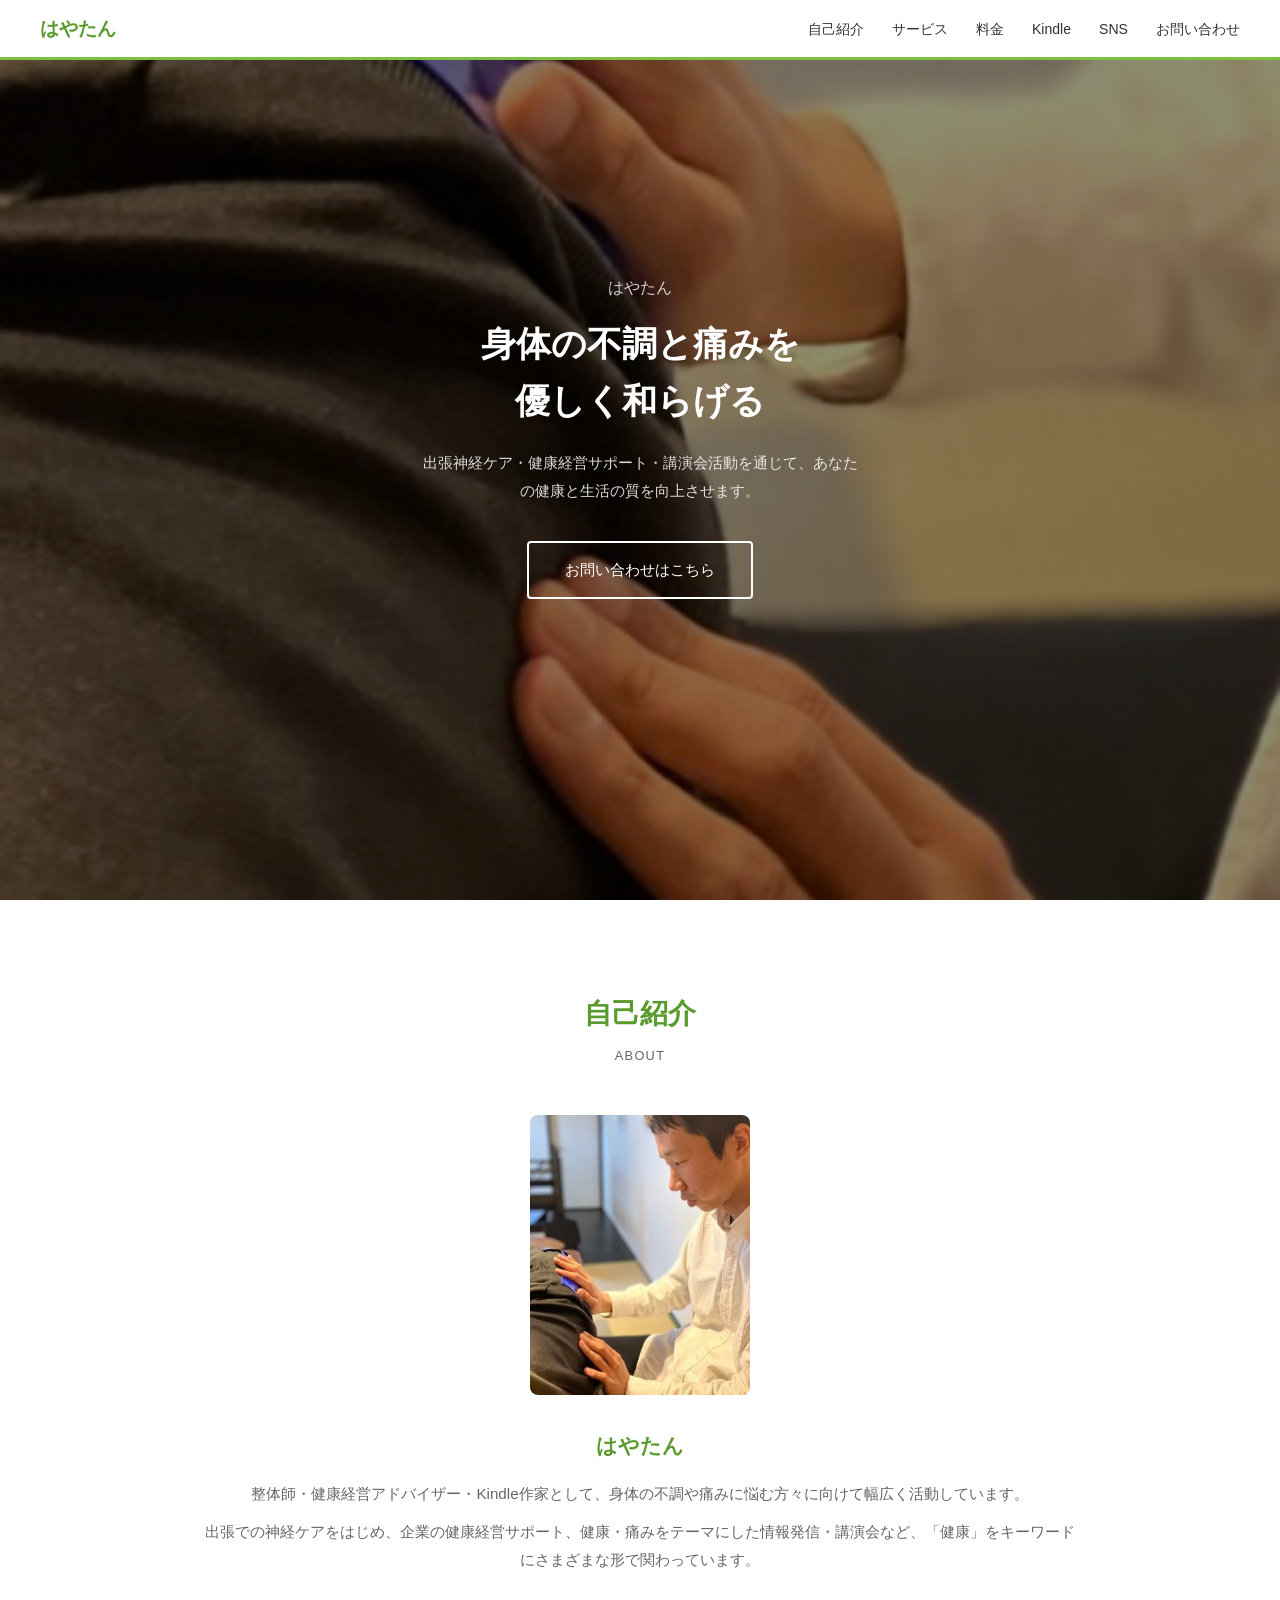
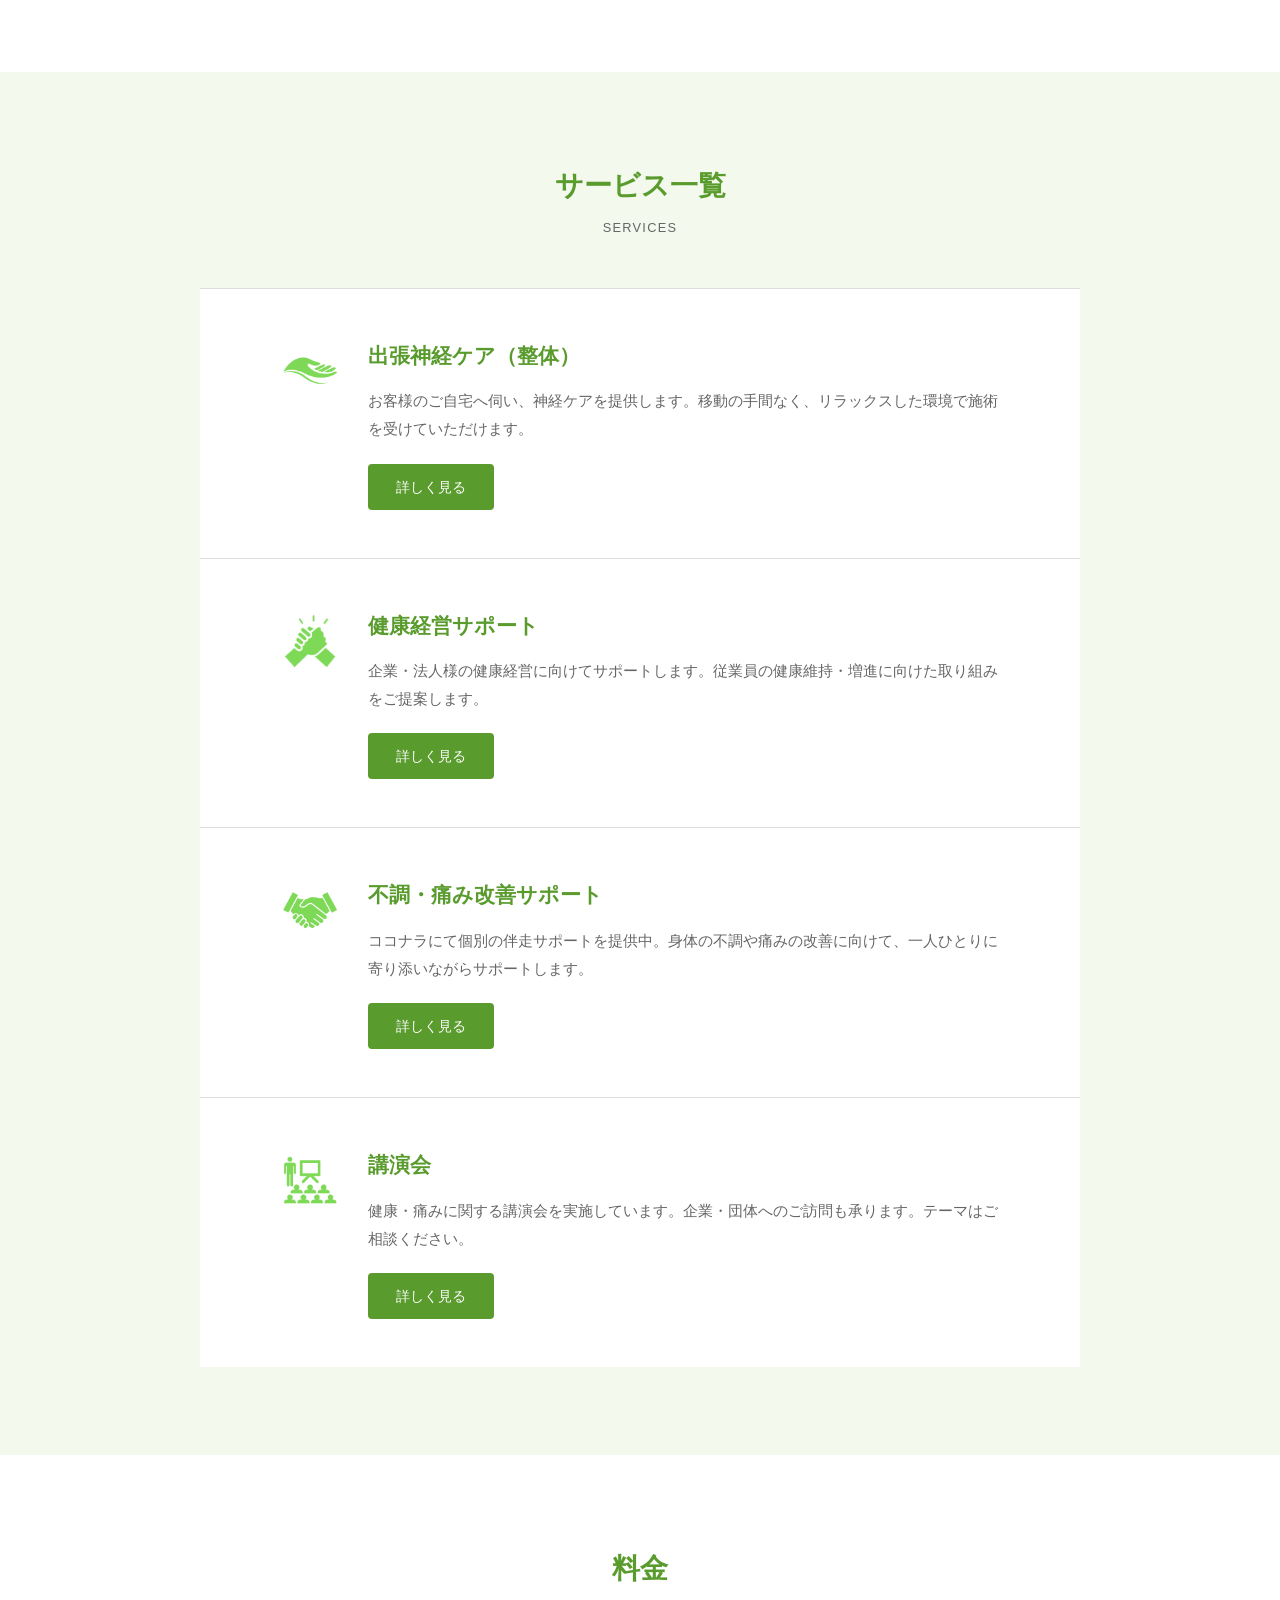
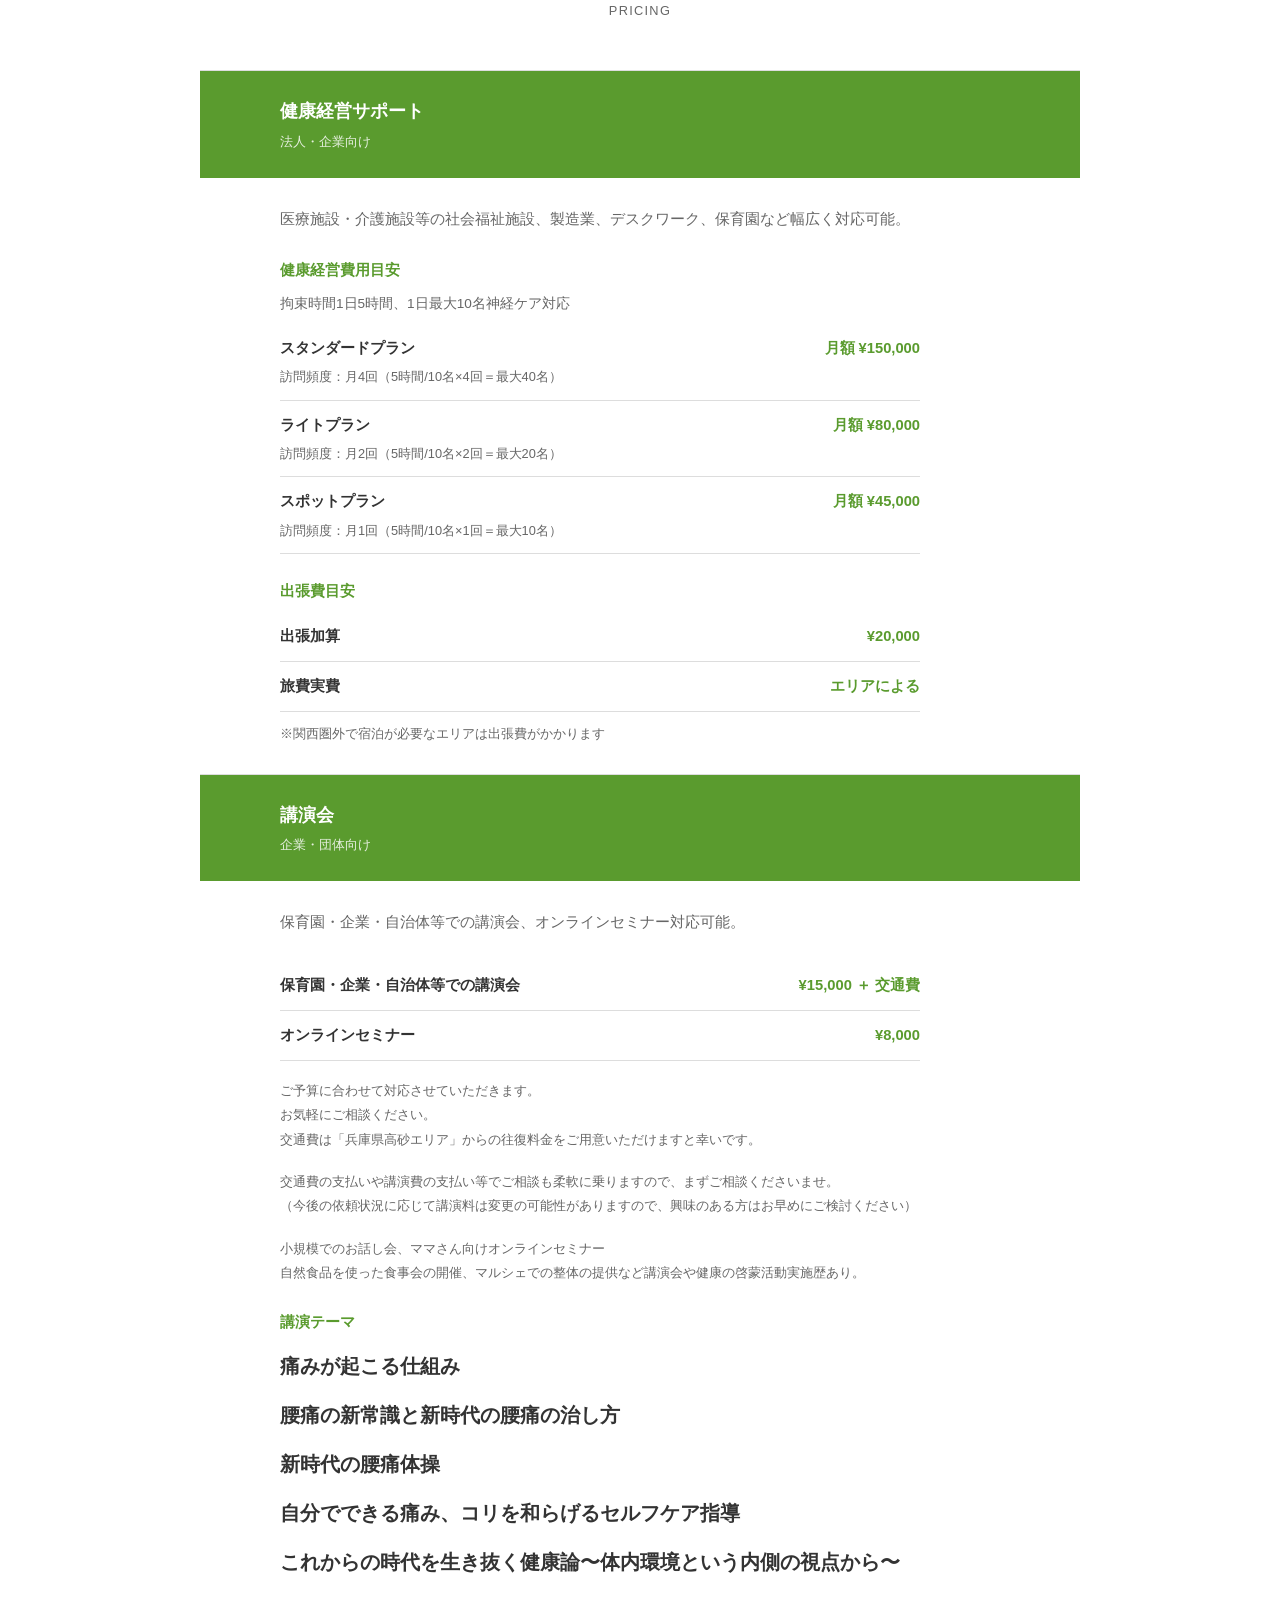
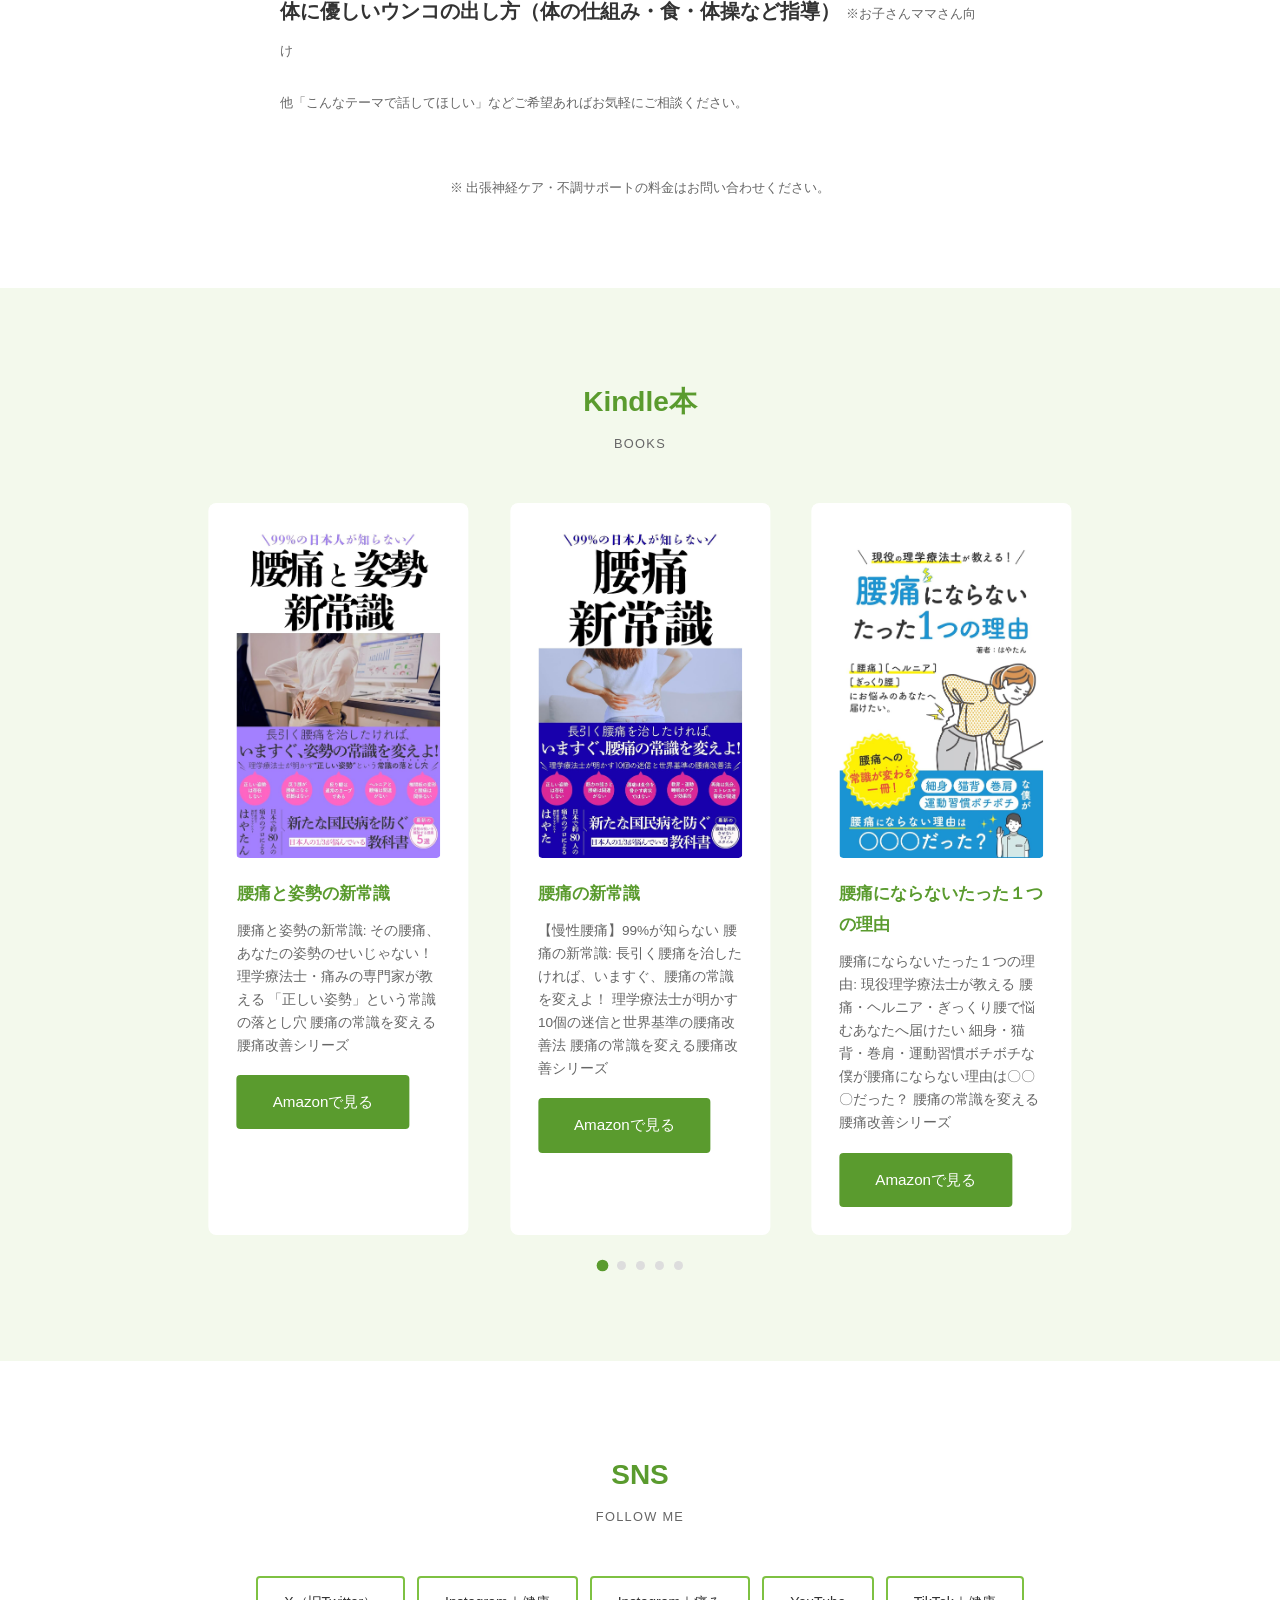
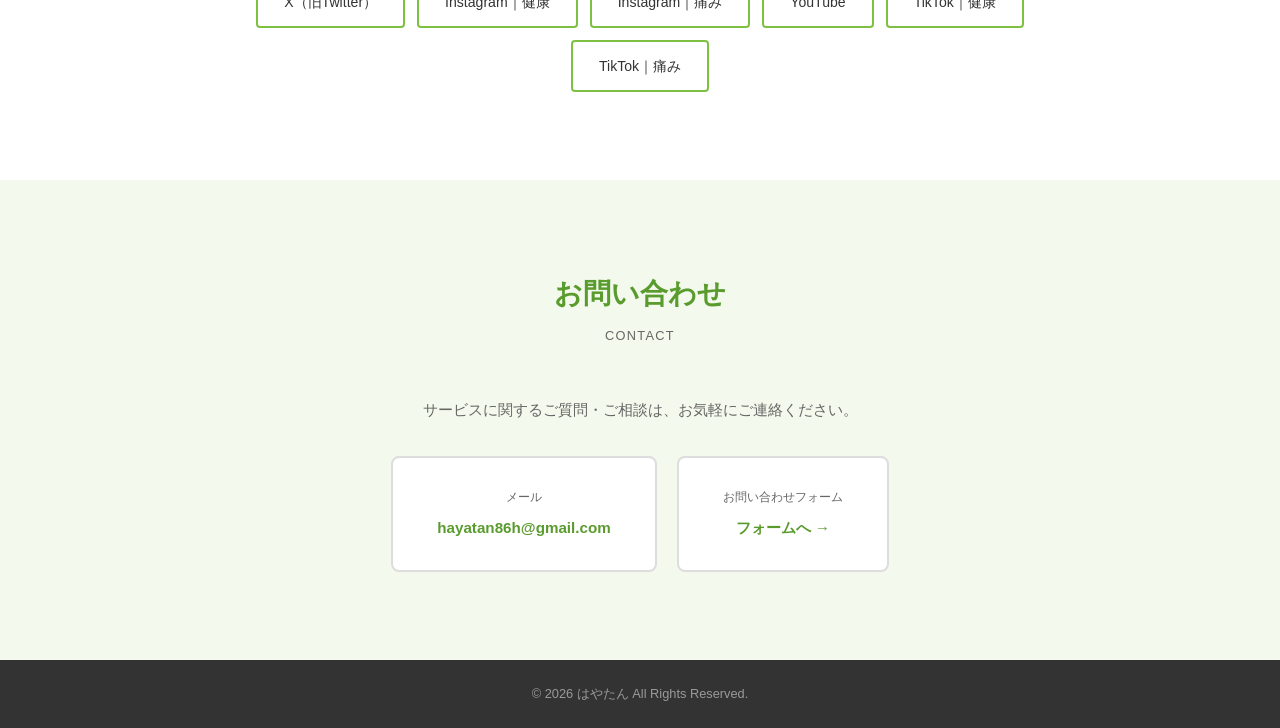
==== commit 6ad706ab: "Deploy: kindle追加" ====
--- a/index.html
+++ b/index.html
@@ -4,283 +4,8 @@
   <meta charset="UTF-8">
   <meta name="viewport" content="width=device-width, initial-scale=1.0">
   <title>はやたん | 身体の不調と痛みを優しく和らげる</title>
-  <style>
-    *, *::before, *::after { margin: 0; padding: 0; box-sizing: border-box; }
-
-    :root {
-      --green:      #5a9b2e;
-      --green-mid:  #7ec142;
-      --green-pale: #f3f9ec;
-      --text:       #333;
-      --text-sub:   #666;
-      --border:     #ddd;
-    }
-
-    html { scroll-behavior: smooth; }
-
-    body {
-      font-family: 'Hiragino Kaku Gothic ProN', 'Hiragino Sans', Meiryo, sans-serif;
-      color: var(--text);
-      line-height: 1.85;
-    }
-
-    /* ── ナビ ── */
-    nav {
-      position: fixed;
-      top: 0; left: 0; right: 0;
-      height: 60px;
-      background: #fff;
-      border-bottom: 3px solid var(--green-mid);
-      display: flex;
-      align-items: center;
-      justify-content: space-between;
-      padding: 0 40px;
-      z-index: 100;
-    }
-    .nav-logo { font-size: 1.2rem; font-weight: bold; color: var(--green); flex-shrink: 0; }
-    .nav-links {
-      display: flex;
-      gap: 28px;
-      list-style: none;
-      overflow-x: auto;
-      scrollbar-width: none;
-    }
-    .nav-links::-webkit-scrollbar { display: none; }
-    .nav-links li { flex-shrink: 0; }
-    .nav-links a { text-decoration: none; color: var(--text); font-size: 0.88rem; transition: color .2s; white-space: nowrap; }
-    .nav-links a:hover { color: var(--green); }
-
-    /* ── 共通 ── */
-    section { padding: 88px 40px; }
-    .inner { max-width: 880px; margin: 0 auto; }
-
-    .section-title {
-      font-size: 1.75rem;
-      color: var(--green);
-      text-align: center;
-      margin-bottom: 4px;
-    }
-    .section-en {
-      text-align: center;
-      font-size: 0.8rem;
-      letter-spacing: .1em;
-      color: var(--text-sub);
-      margin-bottom: 48px;
-    }
-
-    .btn {
-      display: inline-block;
-      background: var(--green);
-      color: #fff;
-      padding: 13px 36px;
-      border-radius: 4px;
-      text-decoration: none;
-      font-size: 0.95rem;
-      transition: background .2s;
-    }
-    .btn:hover { background: var(--green-mid); }
-
-    .btn-outline {
-      display: inline-block;
-      border: 2px solid #fff;
-      color: #fff;
-      padding: 13px 36px;
-      border-radius: 4px;
-      text-decoration: none;
-      font-size: 0.95rem;
-      transition: all .2s;
-    }
-    .btn-outline:hover { background: #fff; color: var(--green); }
-
-    /* ── ヒーロー ── */
-    #hero {
-      background: url('images/TOP.PNG') center center / cover no-repeat;
-      min-height: 100vh;
-      display: flex;
-      align-items: center;
-      justify-content: center;
-      text-align: center;
-      padding-top: 60px;
-      position: relative;
-    }
-    #hero::before {
-      content: '';
-      position: absolute;
-      inset: 0;
-      background: rgba(0, 0, 0, 0.45);
-    }
-    #hero .inner { position: relative; z-index: 1; }
-    .hero-name { color: rgba(255,255,255,.8); margin-bottom: 14px; }
-    .hero-h1 { font-size: 2.2rem; line-height: 1.6; margin-bottom: 20px; color: #fff; }
-    .hero-sub {
-      color: rgba(255,255,255,.85);
-      max-width: 440px;
-      margin: 0 auto 36px;
-      font-size: 0.95rem;
-    }
-
-    /* ── 自己紹介 ── */
-    #about { background: #fff; }
-    .about-center { text-align: center; }
-    .about-photo {
-      width: 220px;
-      height: 280px;
-      border-radius: 8px;
-      margin: 0 auto 32px;
-      overflow: hidden;
-    }
-    .about-photo img { width: 100%; height: 100%; object-fit: cover; object-position: top; }
-    .about-body h3 { font-size: 1.3rem; color: var(--green); margin-bottom: 14px; }
-    .about-body p { color: var(--text-sub); margin-bottom: 10px; font-size: 0.95rem; }
-
-    /* ── サービス ── */
-    #services { background: var(--green-pale); padding: 88px 0; }
-    .services-header { padding: 0 40px; }
-    .service-item {
-      background: #fff;
-      max-width: 880px;
-      margin: 0 auto;
-      padding: 48px 80px;
-      border-top: 1px solid var(--border);
-      display: flex;
-      gap: 28px;
-      align-items: flex-start;
-    }
-    .service-item:first-of-type { border-top: 4px solid var(--green-mid); }
-    .service-icon { width: 60px; height: 60px; min-width: 60px; object-fit: contain; margin-top: 4px; }
-    .service-body h3 { font-size: 1.3rem; color: var(--green); margin-bottom: 12px; }
-    .service-body p { color: var(--text-sub); font-size: 0.95rem; max-width: 760px; margin-bottom: 20px; }
-    .service-body .btn { padding: 10px 28px; font-size: 0.88rem; }
-
-    /* ── 料金 ── */
-    #pricing { background: #fff; padding: 88px 0; }
-    .pricing-header { padding: 0 40px; }
-    .pricing-item { max-width: 880px; margin: 0 auto; border-top: 1px solid var(--border); }
-    .pricing-item:first-of-type { border-top: 4px solid var(--green-mid); }
-    .pricing-item-head { background: var(--green); color: #fff; padding: 24px 80px; }
-    .pricing-item-head h3 { font-size: 1.1rem; margin-bottom: 2px; }
-    .pricing-item-head p { font-size: 0.82rem; opacity: .85; }
-    .pricing-item-body { padding: 28px 80px; }
-    .pricing-desc { color: var(--text-sub); font-size: 0.92rem; margin-bottom: 24px; max-width: 700px; }
-    .pricing-sub-heading {
-      font-weight: bold;
-      color: var(--green);
-      font-size: 0.92rem;
-      margin: 24px 0 6px;
-    }
-    .pricing-sub-heading:first-child { margin-top: 0; }
-    .pricing-condition { color: var(--text-sub); font-size: 0.85rem; margin-bottom: 8px; }
-    .pricing-row {
-      display: flex;
-      justify-content: space-between;
-      align-items: baseline;
-      flex-wrap: wrap;
-      row-gap: 4px;
-      column-gap: 20px;
-      padding: 11px 0;
-      border-bottom: 1px solid var(--border);
-      font-size: 0.92rem;
-      max-width: 640px;
-    }
-    .pricing-row:last-child { border-bottom: none; }
-    .pricing-row .plan-name { font-weight: bold; }
-    .pricing-row .plan-detail {
-      display: block;
-      color: var(--text-sub);
-      font-size: 0.8rem;
-      font-weight: normal;
-      margin-top: 3px;
-    }
-    .pricing-row .plan-price { color: var(--green); font-weight: bold; white-space: nowrap; }
-    .pricing-note-inline { color: var(--text-sub); font-size: 0.8rem; margin-top: 10px; }
-    .pricing-small-text { color: var(--text-sub); font-size: 0.82rem; margin-top: 18px; max-width: 700px; }
-    .pricing-theme-list { list-style: none; margin-top: 6px; max-width: 700px; }
-    .pricing-theme-list li { padding: 6px 0; font-size: 0.92rem; font-weight: bold; }
-    .pricing-annotation { font-weight: normal; color: var(--text-sub); font-size: 0.82rem; margin-left: 6px; }
-    .pricing-note {
-      text-align: center;
-      margin-top: 32px;
-      padding: 0 40px;
-      color: var(--text-sub);
-      font-size: 0.82rem;
-    }
-
-    /* ── Kindle ── */
-    #kindle { background: var(--green-pale); }
-    .kindle-card {
-      display: flex;
-      gap: 40px;
-      align-items: center;
-      background: #fff;
-      border-radius: 8px;
-      padding: 36px;
-    }
-    .kindle-cover {
-      width: 150px; min-width: 150px;
-      border-radius: 4px;
-      text-decoration: none;
-      overflow: hidden;
-      align-self: flex-start;
-    }
-    .kindle-cover img { width: 100%; height: auto; display: block; border-radius: 4px; }
-    .kindle-body h3 { font-size: 1.1rem; color: var(--green); margin-bottom: 12px; }
-    .kindle-body p { color: var(--text-sub); font-size: 0.92rem; margin-bottom: 20px; }
-
-    /* ── SNS ── */
-    #sns { background: #fff; text-align: center; }
-    .sns-list { display: flex; flex-wrap: wrap; gap: 12px; justify-content: center; }
-    .sns-btn {
-      display: inline-block;
-      padding: 11px 26px;
-      border: 2px solid var(--green-mid);
-      border-radius: 4px;
-      text-decoration: none;
-      color: var(--text);
-      font-size: 0.88rem;
-      transition: all .2s;
-    }
-    .sns-btn:hover { background: var(--green); border-color: var(--green); color: #fff; }
-
-    /* ── お問い合わせ ── */
-    #contact { background: var(--green-pale); text-align: center; }
-    .contact-sub { color: var(--text-sub); margin-bottom: 32px; font-size: 0.95rem; }
-    .contact-options { display: flex; gap: 20px; justify-content: center; flex-wrap: wrap; }
-    .contact-box {
-      background: #fff;
-      border: 2px solid var(--border);
-      border-radius: 8px;
-      padding: 28px 44px;
-      text-decoration: none;
-      color: var(--text);
-      transition: border-color .2s;
-    }
-    .contact-box:hover { border-color: var(--green); }
-    .contact-label { font-size: 0.75rem; color: var(--text-sub); margin-bottom: 6px; }
-    .contact-value { font-size: 0.95rem; color: var(--green); font-weight: bold; }
-
-    /* ── フッター ── */
-    footer {
-      background: #333;
-      color: rgba(255,255,255,.5);
-      text-align: center;
-      padding: 22px;
-      font-size: 0.8rem;
-    }
-
-    @media (max-width: 700px) {
-      nav { padding: 0 20px; gap: 16px; }
-      .nav-links { gap: 20px; mask-image: linear-gradient(to right, #000 88%, transparent); }
-    }
-
-    @media (max-width: 480px) {
-      .hero-h1 { font-size: 1.7rem; }
-      .service-item { padding: 36px 24px; flex-direction: column; gap: 16px; }
-      .pricing-item-head { padding: 24px; }
-      .pricing-item-body { padding: 24px; }
-      .kindle-card { flex-direction: column; padding: 28px; }
-      .kindle-cover { width: 190px; min-width: 0; margin: 0 auto; }
-    }
-  </style>
+  <link rel="stylesheet" href="https://cdn.jsdelivr.net/npm/@splidejs/splide@4/dist/css/splide.min.css">
+  <link rel="stylesheet" href="style.css">
 </head>
 <body>
 
@@ -445,12 +170,60 @@
   <div class="inner">
     <h2 class="section-title">Kindle本</h2>
     <p class="section-en">BOOKS</p>
-    <div class="kindle-card">
-      <a href="https://amzn.to/4orpar1" class="kindle-cover" target="_blank" rel="noopener"><img src="images/kindle01.jpg" alt="腰痛の新常識"></a>
-      <div class="kindle-body">
-        <h3>腰痛の新常識</h3>
-        <p>【慢性腰痛】99%が知らない 腰痛の新常識: 長引く腰痛を治したければ、いますぐ、腰痛の常識を変えよ！ 理学療法士が明かす10個の迷信と世界基準の腰痛改善法 腰痛の常識を変える腰痛改善シリーズ</p>
-        <a href="https://amzn.to/3Isrz4i" class="btn" target="_blank" rel="noopener">Amazonで見る</a>
+    <div class="kindle-carousel splide" aria-label="Kindle本一覧">
+      <div class="splide__track">
+        <ul class="splide__list">
+          <li class="splide__slide">
+            <div class="kindle-card">
+              <a href="https://amzn.to/4orpar1" class="kindle-cover" target="_blank" rel="noopener"><img src="images/kindle01.jpg" alt="腰痛の新常識"></a>
+              <div class="kindle-body">
+                <h3>腰痛の新常識</h3>
+                <p>【慢性腰痛】99%が知らない 腰痛の新常識: 長引く腰痛を治したければ、いますぐ、腰痛の常識を変えよ！ 理学療法士が明かす10個の迷信と世界基準の腰痛改善法 腰痛の常識を変える腰痛改善シリーズ</p>
+                <a href="https://amzn.to/3Isrz4i" class="btn" target="_blank" rel="noopener">Amazonで見る</a>
+              </div>
+            </div>
+          </li>
+          <li class="splide__slide">
+            <div class="kindle-card">
+              <a href="https://amzn.asia/d/0d528XjL" class="kindle-cover" target="_blank" rel="noopener"><img src="images/kindle02.jpg" alt="腰痛にならないたった１つの理由"></a>
+              <div class="kindle-body">
+                <h3>腰痛にならないたった１つの理由</h3>
+                <p>腰痛にならないたった１つの理由: 現役理学療法士が教える 腰痛・ヘルニア・ぎっくり腰で悩むあなたへ届けたい 細身・猫背・巻肩・運動習慣ボチボチな僕が腰痛にならない理由は〇〇〇だった？ 腰痛の常識を変える腰痛改善シリーズ</p>
+                <a href="https://amzn.asia/d/0d528XjL" class="btn" target="_blank" rel="noopener">Amazonで見る</a>
+              </div>
+            </div>
+          </li>
+          <li class="splide__slide">
+            <div class="kindle-card">
+              <a href="https://amzn.asia/d/02rxY4vJ" class="kindle-cover" target="_blank" rel="noopener"><img src="images/kindle03.jpg" alt="骨盤矯正の真実"></a>
+              <div class="kindle-body">
+                <h3>骨盤矯正の真実</h3>
+                <p>骨盤矯正の真実: ７つのレッスンで骨盤矯正の常識を変え腰痛に一生悩まない未来を創る 腰痛の常識を変える腰痛改善シリーズ</p>
+                <a href="https://amzn.asia/d/02rxY4vJ" class="btn" target="_blank" rel="noopener">Amazonで見る</a>
+              </div>
+            </div>
+          </li>
+          <li class="splide__slide">
+            <div class="kindle-card">
+              <a href="https://amzn.asia/d/09n9v8Pn" class="kindle-cover" target="_blank" rel="noopener"><img src="images/kindle04.jpg" alt="筋膜リリースの真実"></a>
+              <div class="kindle-body">
+                <h3>筋膜リリースの真実</h3>
+                <p>筋膜リリースの真実: 日本で80人のみの痛みのプロが教える！ 筋膜リリースができない６つの理由 ＆ 本当の筋膜リリース６選 ６STEPで筋膜リリースを完全解説！ これ一冊で腰痛迷子を救います 腰痛の常識を変える腰痛改善シリーズ</p>
+                <a href="https://amzn.asia/d/09n9v8Pn" class="btn" target="_blank" rel="noopener">Amazonで見る</a>
+              </div>
+            </div>
+          </li>
+          <li class="splide__slide">
+            <div class="kindle-card">
+              <a href="https://amzn.asia/d/03Z9mzDb" class="kindle-cover" target="_blank" rel="noopener"><img src="images/kindle05.jpg" alt="腰痛と姿勢の新常識"></a>
+              <div class="kindle-body">
+                <h3>腰痛と姿勢の新常識</h3>
+                <p>腰痛と姿勢の新常識: その腰痛、あなたの姿勢のせいじゃない！理学療法士・痛みの専門家が教える 「正しい姿勢」という常識の落とし穴 腰痛の常識を変える腰痛改善シリーズ</p>
+                <a href="https://amzn.asia/d/03Z9mzDb" class="btn" target="_blank" rel="noopener">Amazonで見る</a>
+              </div>
+            </div>
+          </li>
+        </ul>
       </div>
     </div>
   </div>
@@ -496,5 +269,8 @@
   <p>© 2026 はやたん All Rights Reserved.</p>
 </footer>
 
+<script src="https://cdn.jsdelivr.net/npm/@splidejs/splide@4/dist/js/splide.min.js"></script>
+<script src="script.js"></script>
+
 </body>
 </html>
--- a/style.css
+++ b/style.css
@@ -0,0 +1,305 @@
+*, *::before, *::after { margin: 0; padding: 0; box-sizing: border-box; }
+
+:root {
+  --green:      #5a9b2e;
+  --green-mid:  #7ec142;
+  --green-pale: #f3f9ec;
+  --text:       #333;
+  --text-sub:   #666;
+  --border:     #ddd;
+}
+
+html { scroll-behavior: smooth; }
+
+body {
+  font-family: 'Hiragino Kaku Gothic ProN', 'Hiragino Sans', Meiryo, sans-serif;
+  color: var(--text);
+  line-height: 1.85;
+}
+
+/* ── ナビ ── */
+nav {
+  position: fixed;
+  top: 0; left: 0; right: 0;
+  height: 60px;
+  background: #fff;
+  border-bottom: 3px solid var(--green-mid);
+  display: flex;
+  align-items: center;
+  justify-content: space-between;
+  padding: 0 40px;
+  z-index: 100;
+}
+.nav-logo { font-size: 1.2rem; font-weight: bold; color: var(--green); flex-shrink: 0; }
+.nav-links {
+  display: flex;
+  gap: 28px;
+  list-style: none;
+  overflow-x: auto;
+  scrollbar-width: none;
+}
+.nav-links::-webkit-scrollbar { display: none; }
+.nav-links li { flex-shrink: 0; }
+.nav-links a { text-decoration: none; color: var(--text); font-size: 0.88rem; transition: color .2s; white-space: nowrap; }
+.nav-links a:hover { color: var(--green); }
+
+/* ── 共通 ── */
+section { padding: 88px 40px; }
+.inner { max-width: 880px; margin: 0 auto; }
+
+.section-title {
+  font-size: 1.75rem;
+  color: var(--green);
+  text-align: center;
+  margin-bottom: 4px;
+}
+.section-en {
+  text-align: center;
+  font-size: 0.8rem;
+  letter-spacing: .1em;
+  color: var(--text-sub);
+  margin-bottom: 48px;
+}
+
+.btn {
+  display: inline-block;
+  background: var(--green);
+  color: #fff;
+  padding: 13px 36px;
+  border-radius: 4px;
+  text-decoration: none;
+  font-size: 0.95rem;
+  transition: background .2s;
+}
+.btn:hover { background: var(--green-mid); }
+
+.btn-outline {
+  display: inline-block;
+  border: 2px solid #fff;
+  color: #fff;
+  padding: 13px 36px;
+  border-radius: 4px;
+  text-decoration: none;
+  font-size: 0.95rem;
+  transition: all .2s;
+}
+.btn-outline:hover { background: #fff; color: var(--green); }
+
+/* ── ヒーロー ── */
+#hero {
+  background: url('images/TOP.PNG') center center / cover no-repeat;
+  min-height: 100vh;
+  display: flex;
+  align-items: center;
+  justify-content: center;
+  text-align: center;
+  padding-top: 60px;
+  position: relative;
+}
+#hero::before {
+  content: '';
+  position: absolute;
+  inset: 0;
+  background: rgba(0, 0, 0, 0.45);
+}
+#hero .inner { position: relative; z-index: 1; }
+.hero-name { color: rgba(255,255,255,.8); margin-bottom: 14px; }
+.hero-h1 { font-size: 2.2rem; line-height: 1.6; margin-bottom: 20px; color: #fff; }
+.hero-sub {
+  color: rgba(255,255,255,.85);
+  max-width: 440px;
+  margin: 0 auto 36px;
+  font-size: 0.95rem;
+}
+
+/* ── 自己紹介 ── */
+#about { background: #fff; }
+.about-center { text-align: center; }
+.about-photo {
+  width: 220px;
+  height: 280px;
+  border-radius: 8px;
+  margin: 0 auto 32px;
+  overflow: hidden;
+}
+.about-photo img { width: 100%; height: 100%; object-fit: cover; object-position: top; }
+.about-body h3 { font-size: 1.3rem; color: var(--green); margin-bottom: 14px; }
+.about-body p { color: var(--text-sub); margin-bottom: 10px; font-size: 0.95rem; }
+
+/* ── サービス ── */
+#services { background: var(--green-pale); padding: 88px 0; }
+.services-header { padding: 0 40px; }
+.service-item {
+  background: #fff;
+  max-width: 880px;
+  margin: 0 auto;
+  padding: 48px 80px;
+  border-top: 1px solid var(--border);
+  display: flex;
+  gap: 28px;
+  align-items: flex-start;
+}
+.service-item:first-of-type { border-top: 4px solid var(--green-mid); }
+.service-icon { width: 60px; height: 60px; min-width: 60px; object-fit: contain; margin-top: 4px; }
+.service-body h3 { font-size: 1.3rem; color: var(--green); margin-bottom: 12px; }
+.service-body p { color: var(--text-sub); font-size: 0.95rem; max-width: 760px; margin-bottom: 20px; }
+.service-body .btn { padding: 10px 28px; font-size: 0.88rem; }
+
+/* ── 料金 ── */
+#pricing { background: #fff; padding: 88px 0; }
+.pricing-header { padding: 0 40px; }
+.pricing-item { max-width: 880px; margin: 0 auto; border-top: 1px solid var(--border); }
+.pricing-item:first-of-type { border-top: 4px solid var(--green-mid); }
+.pricing-item-head { background: var(--green); color: #fff; padding: 24px 80px; }
+.pricing-item-head h3 { font-size: 1.1rem; margin-bottom: 2px; }
+.pricing-item-head p { font-size: 0.82rem; opacity: .85; }
+.pricing-item-body { padding: 28px 80px; }
+.pricing-desc { color: var(--text-sub); font-size: 0.92rem; margin-bottom: 24px; max-width: 700px; }
+.pricing-sub-heading {
+  font-weight: bold;
+  color: var(--green);
+  font-size: 0.92rem;
+  margin: 24px 0 6px;
+}
+.pricing-sub-heading:first-child { margin-top: 0; }
+.pricing-condition { color: var(--text-sub); font-size: 0.85rem; margin-bottom: 8px; }
+.pricing-row {
+  display: flex;
+  justify-content: space-between;
+  align-items: baseline;
+  flex-wrap: wrap;
+  row-gap: 4px;
+  column-gap: 20px;
+  padding: 11px 0;
+  border-bottom: 1px solid var(--border);
+  font-size: 0.92rem;
+  max-width: 640px;
+}
+.pricing-row:last-child { border-bottom: none; }
+.pricing-row .plan-name { font-weight: bold; }
+.pricing-row .plan-detail {
+  display: block;
+  color: var(--text-sub);
+  font-size: 0.8rem;
+  font-weight: normal;
+  margin-top: 3px;
+}
+.pricing-row .plan-price { color: var(--green); font-weight: bold; white-space: nowrap; }
+.pricing-note-inline { color: var(--text-sub); font-size: 0.8rem; margin-top: 10px; }
+.pricing-small-text { color: var(--text-sub); font-size: 0.82rem; margin-top: 18px; max-width: 700px; }
+.pricing-theme-list { list-style: none; margin-top: 6px; max-width: 700px; }
+.pricing-theme-list li { padding: 6px 0; font-size: 1.25rem; font-weight: bold; }
+.pricing-annotation { font-weight: normal; color: var(--text-sub); font-size: 0.82rem; margin-left: 6px; }
+.pricing-note {
+  text-align: center;
+  margin-top: 32px;
+  padding: 0 40px;
+  color: var(--text-sub);
+  font-size: 0.82rem;
+}
+
+/* ── Kindle ── */
+#kindle {
+  background: var(--green-pale);
+  --kindle-card-w: 260px;
+}
+.kindle-carousel { margin-top: 8px; }
+.kindle-carousel .splide__slide { display: flex; justify-content: center; height: auto; }
+.kindle-carousel .splide__pagination {
+  position: static;
+  margin-top: 22px;
+  display: flex;
+  justify-content: center;
+  gap: 10px;
+  padding: 0;
+  list-style: none;
+}
+.kindle-carousel .splide__pagination__page {
+  width: 9px; height: 9px;
+  margin: 0;
+  border-radius: 50%;
+  background: var(--border);
+  opacity: 1;
+  transform: scale(1);
+  transition: background 0.3s, transform 0.3s;
+}
+.kindle-carousel .splide__pagination__page.is-active {
+  background: var(--green);
+  transform: scale(1.3);
+}
+.kindle-card {
+  display: flex;
+  flex-direction: column;
+  width: 100%;
+  max-width: var(--kindle-card-w);
+  background: #fff;
+  border-radius: 8px;
+  padding: 28px;
+  height: 100%;
+}
+.kindle-cover {
+  width: 100%;
+  border-radius: 4px;
+  text-decoration: none;
+  overflow: hidden;
+  display: block;
+  margin-bottom: 20px;
+}
+.kindle-cover img { width: 100%; height: auto; display: block; border-radius: 4px; }
+.kindle-body h3 { font-size: 1.05rem; color: var(--green); margin-bottom: 10px; }
+.kindle-body p { color: var(--text-sub); font-size: 0.85rem; margin-bottom: 18px; line-height: 1.7; }
+
+/* ── SNS ── */
+#sns { background: #fff; text-align: center; }
+.sns-list { display: flex; flex-wrap: wrap; gap: 12px; justify-content: center; }
+.sns-btn {
+  display: inline-block;
+  padding: 11px 26px;
+  border: 2px solid var(--green-mid);
+  border-radius: 4px;
+  text-decoration: none;
+  color: var(--text);
+  font-size: 0.88rem;
+  transition: all .2s;
+}
+.sns-btn:hover { background: var(--green); border-color: var(--green); color: #fff; }
+
+/* ── お問い合わせ ── */
+#contact { background: var(--green-pale); text-align: center; }
+.contact-sub { color: var(--text-sub); margin-bottom: 32px; font-size: 0.95rem; }
+.contact-options { display: flex; gap: 20px; justify-content: center; flex-wrap: wrap; }
+.contact-box {
+  background: #fff;
+  border: 2px solid var(--border);
+  border-radius: 8px;
+  padding: 28px 44px;
+  text-decoration: none;
+  color: var(--text);
+  transition: border-color .2s;
+}
+.contact-box:hover { border-color: var(--green); }
+.contact-label { font-size: 0.75rem; color: var(--text-sub); margin-bottom: 6px; }
+.contact-value { font-size: 0.95rem; color: var(--green); font-weight: bold; }
+
+/* ── フッター ── */
+footer {
+  background: #333;
+  color: rgba(255,255,255,.5);
+  text-align: center;
+  padding: 22px;
+  font-size: 0.8rem;
+}
+
+@media (max-width: 700px) {
+  nav { padding: 0 20px; gap: 16px; }
+  .nav-links { gap: 20px; mask-image: linear-gradient(to right, #000 88%, transparent); }
+}
+
+@media (max-width: 480px) {
+  .hero-h1 { font-size: 1.7rem; }
+  .service-item { padding: 36px 24px; flex-direction: column; gap: 16px; }
+  .pricing-item-head { padding: 24px; }
+  .pricing-item-body { padding: 24px; }
+  #kindle { --kindle-card-w: 210px; }
+  .kindle-card { padding: 20px; }
+}
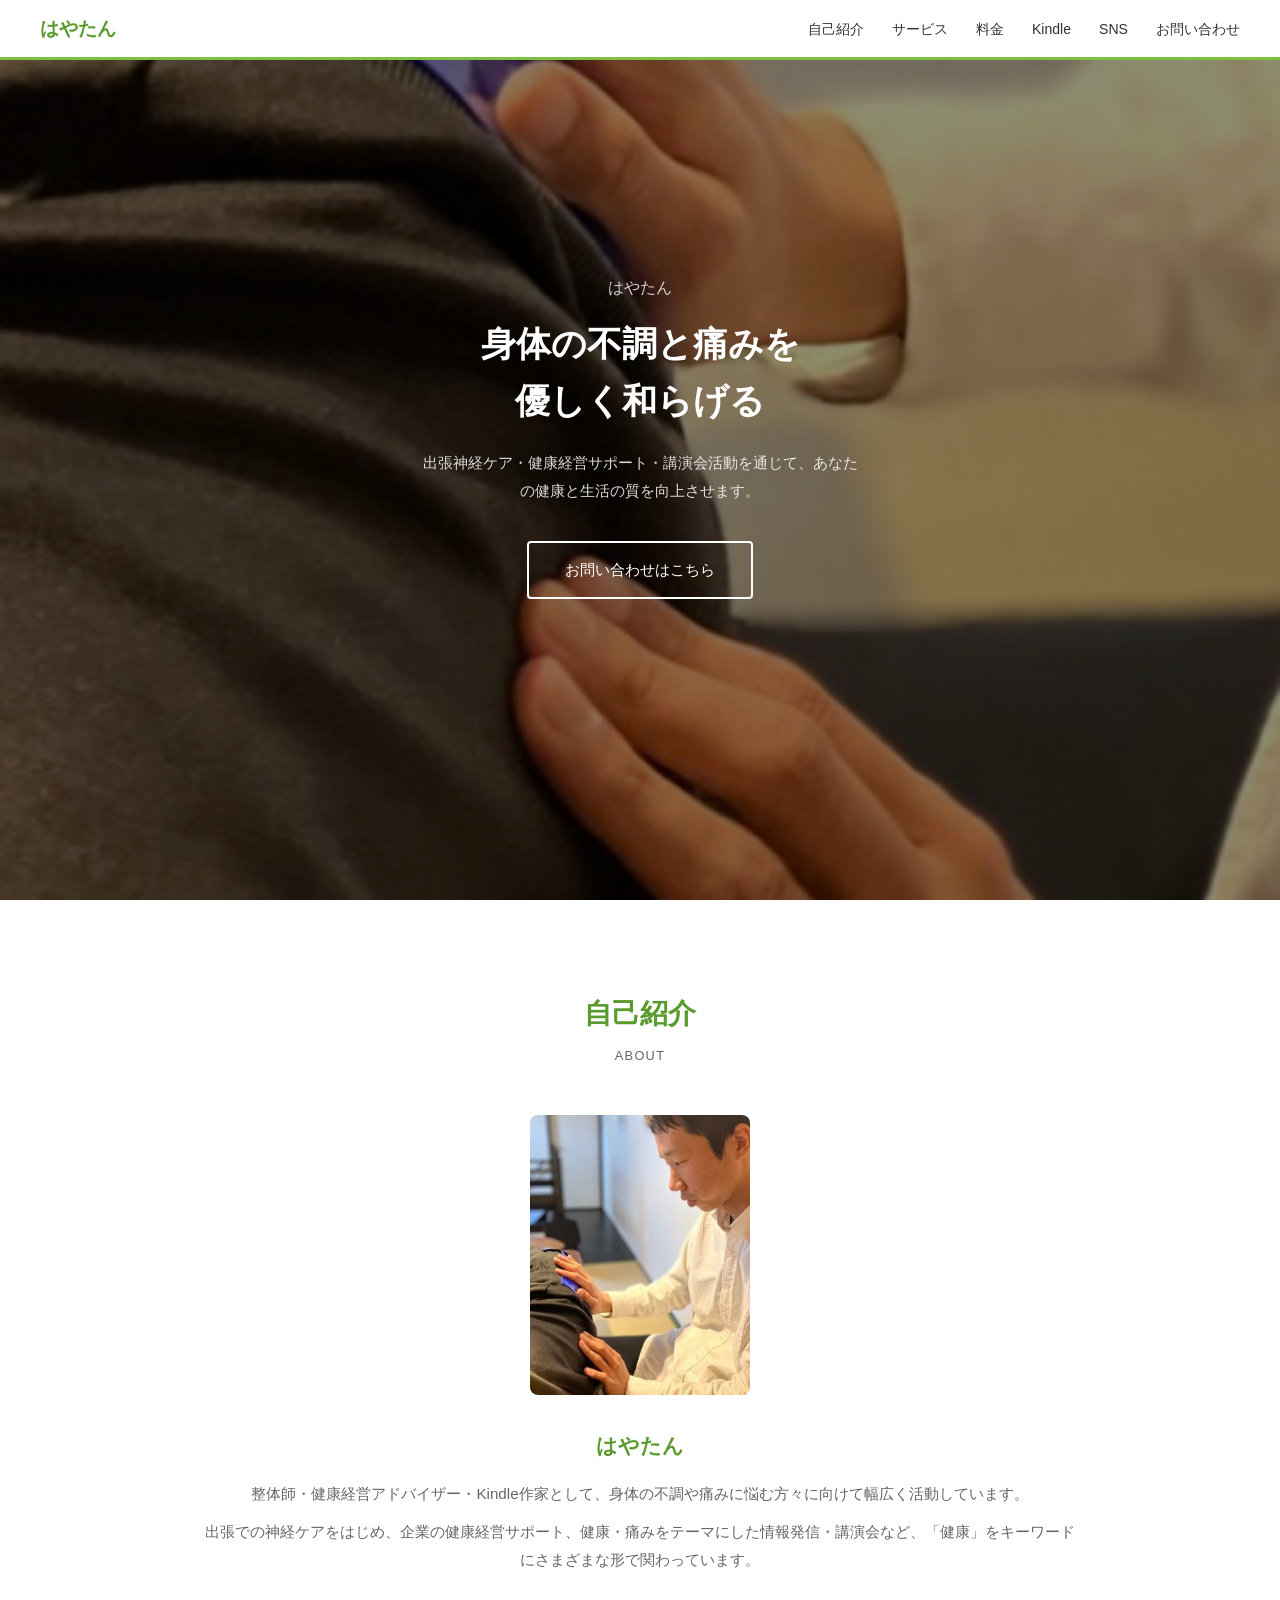
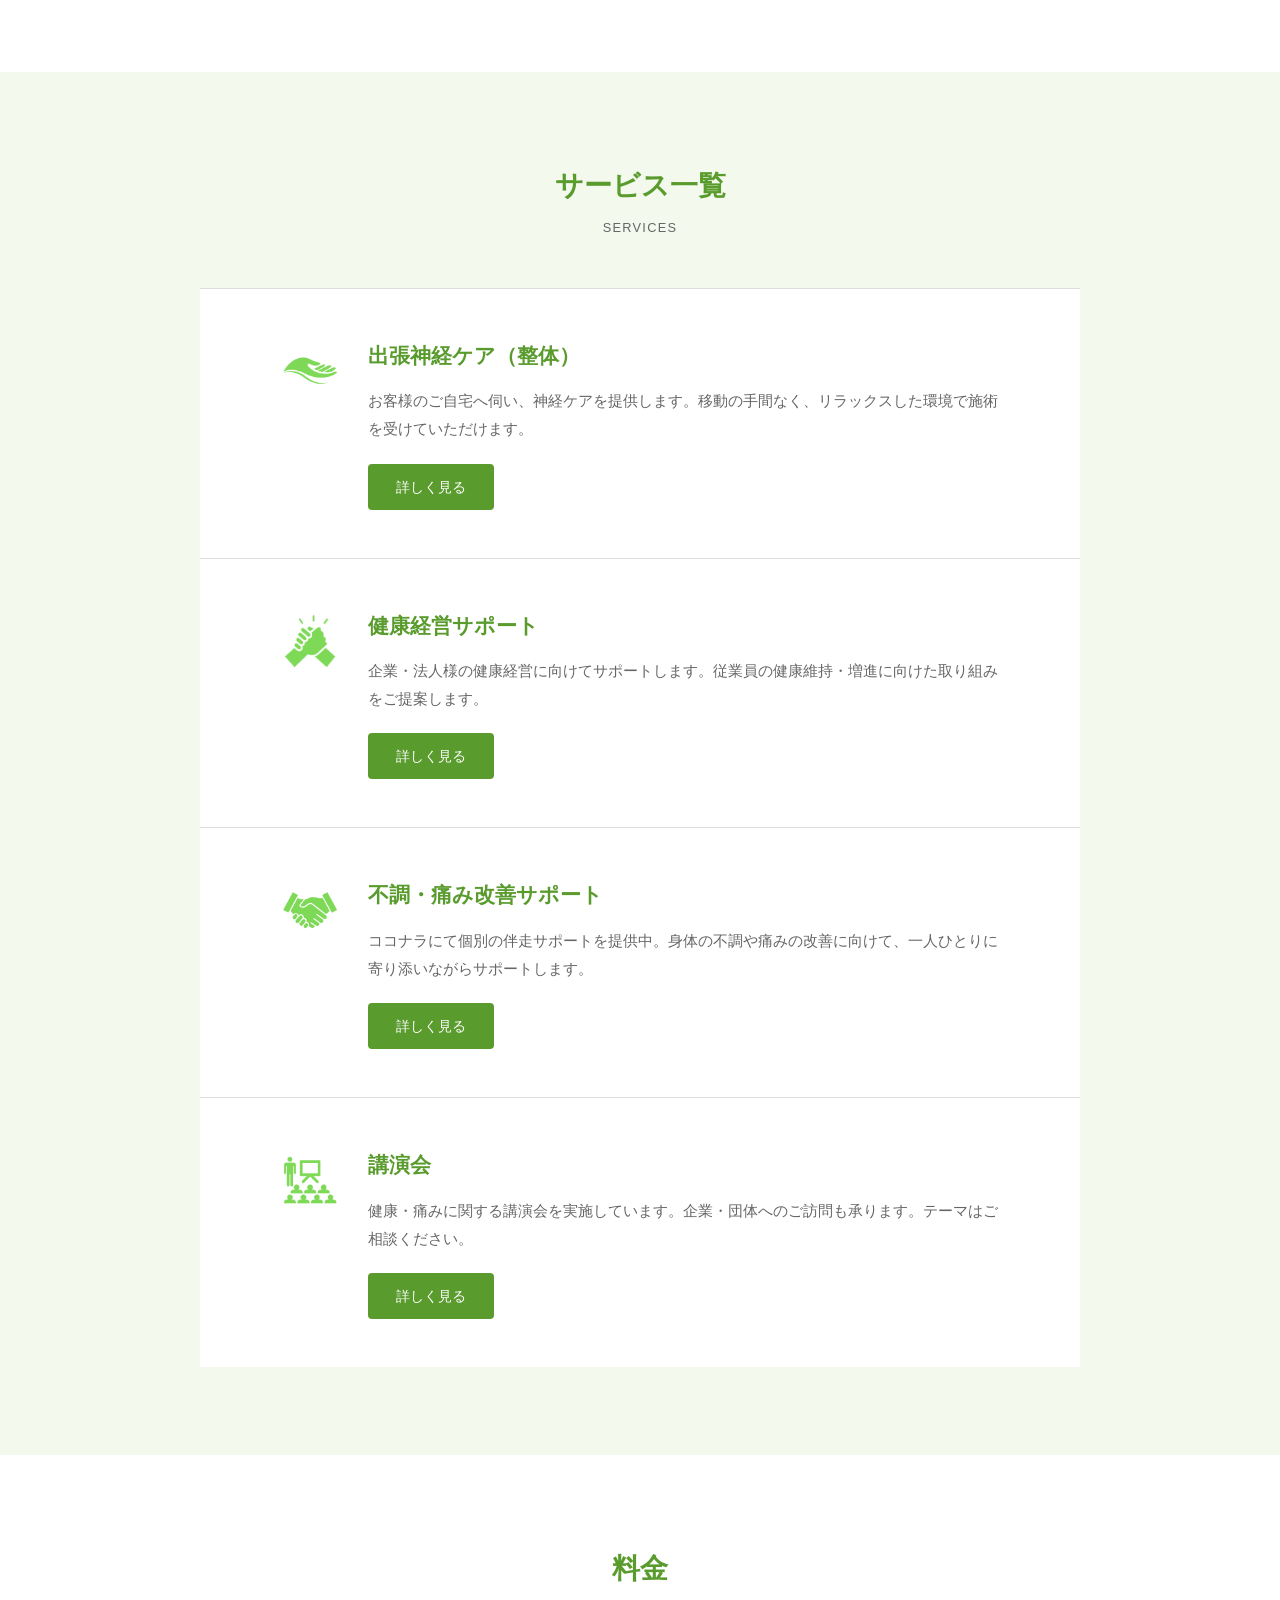
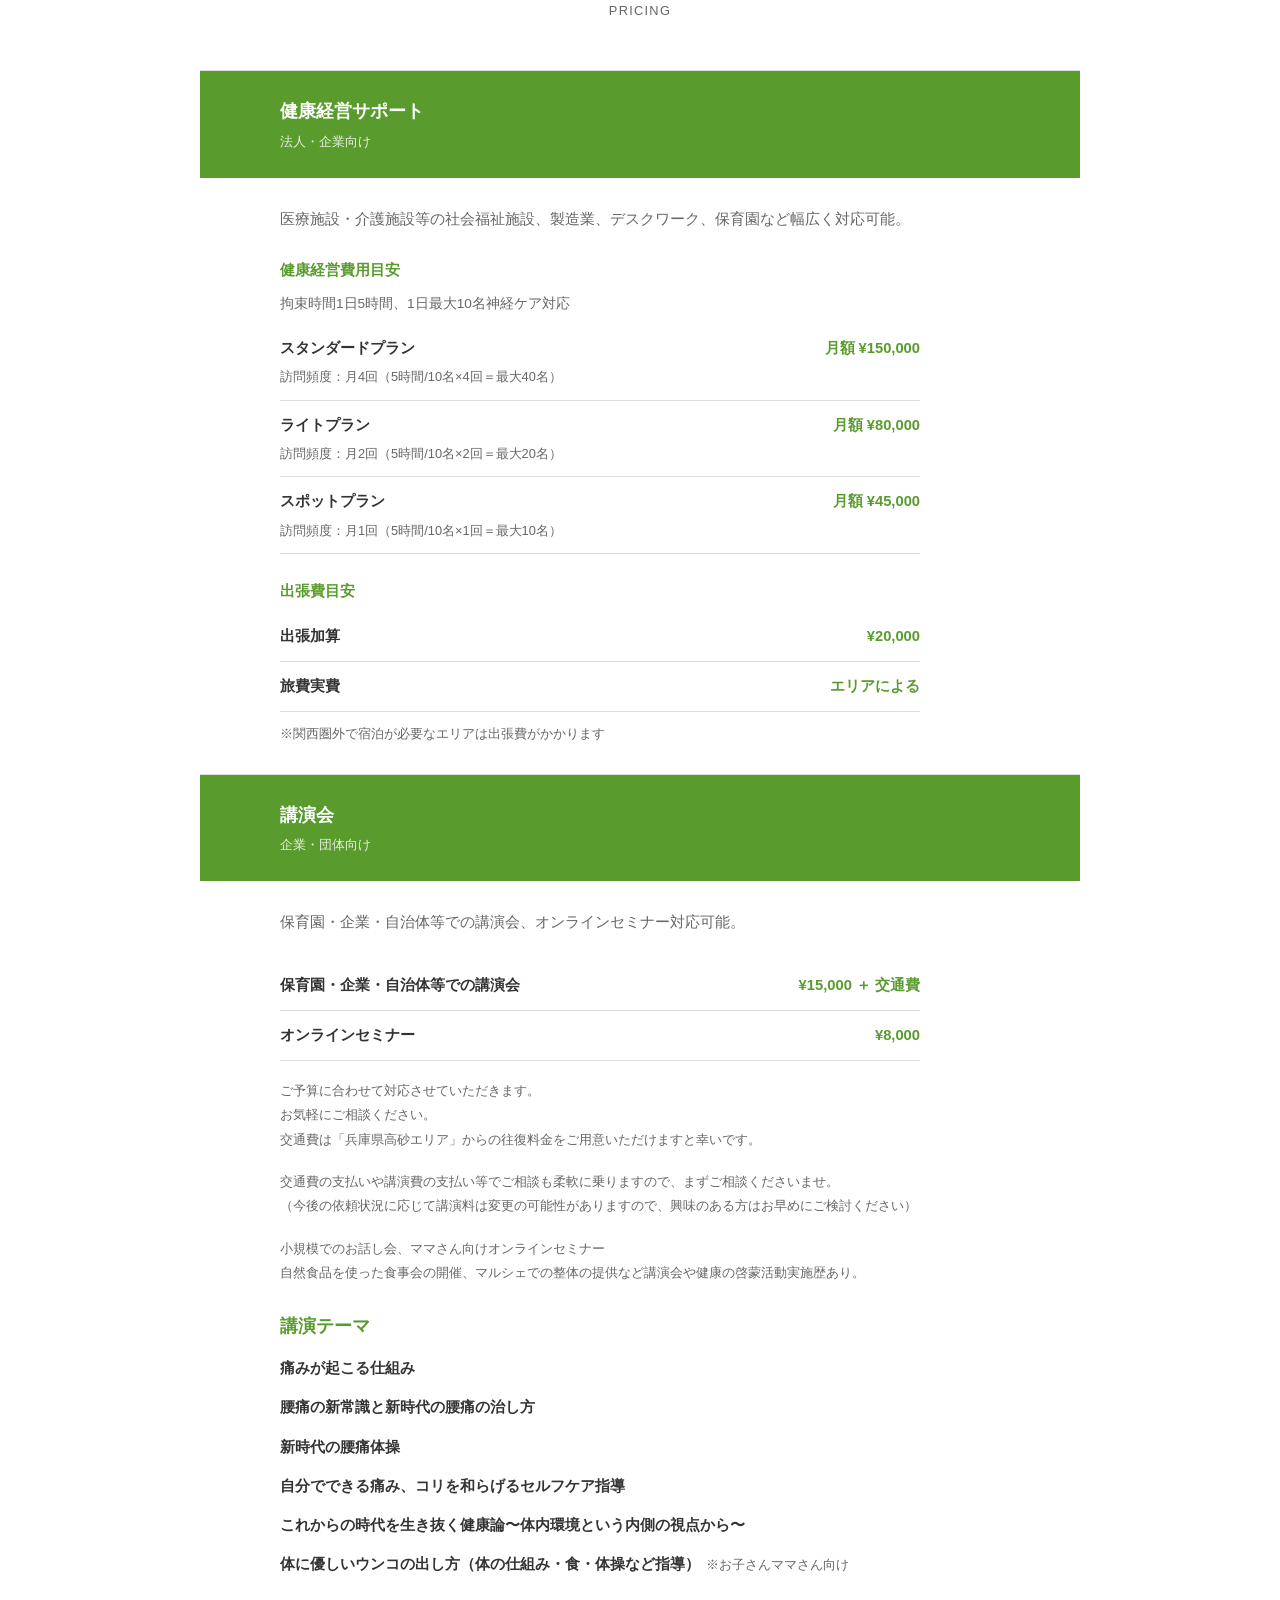
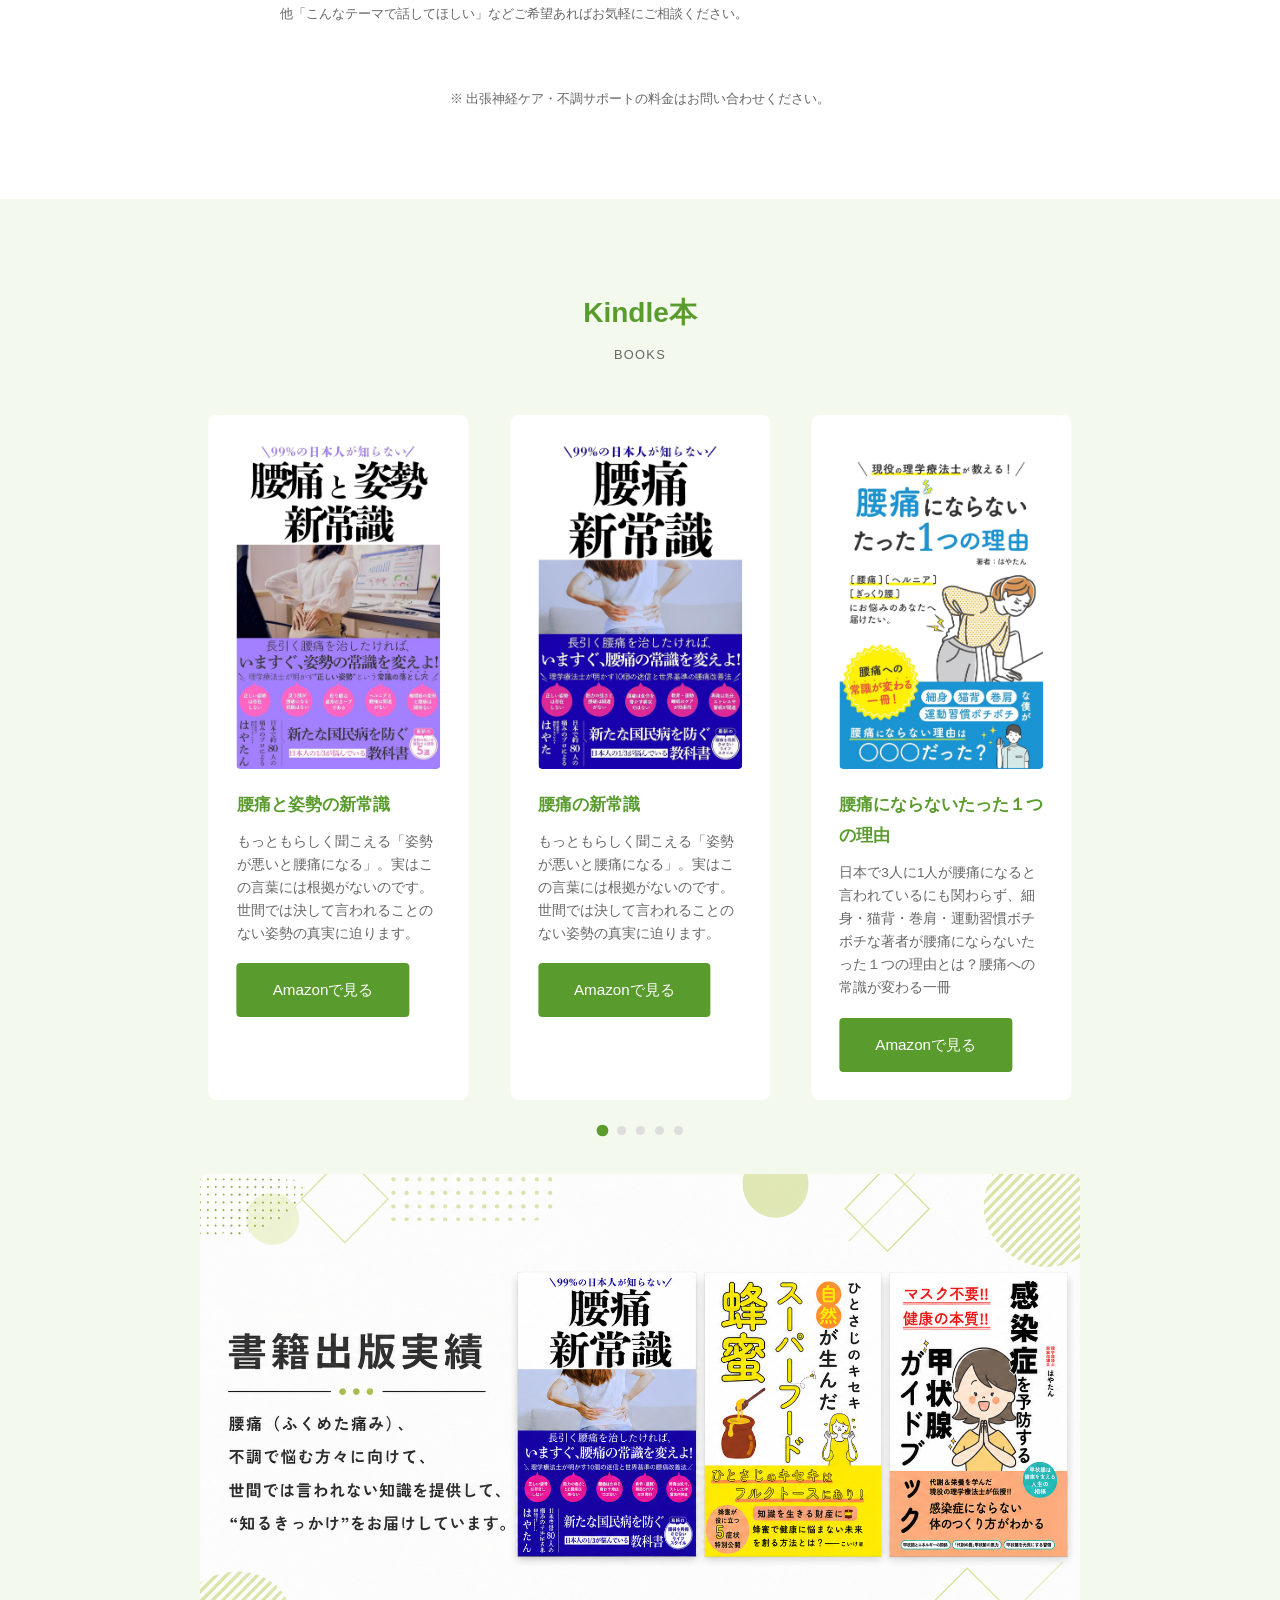
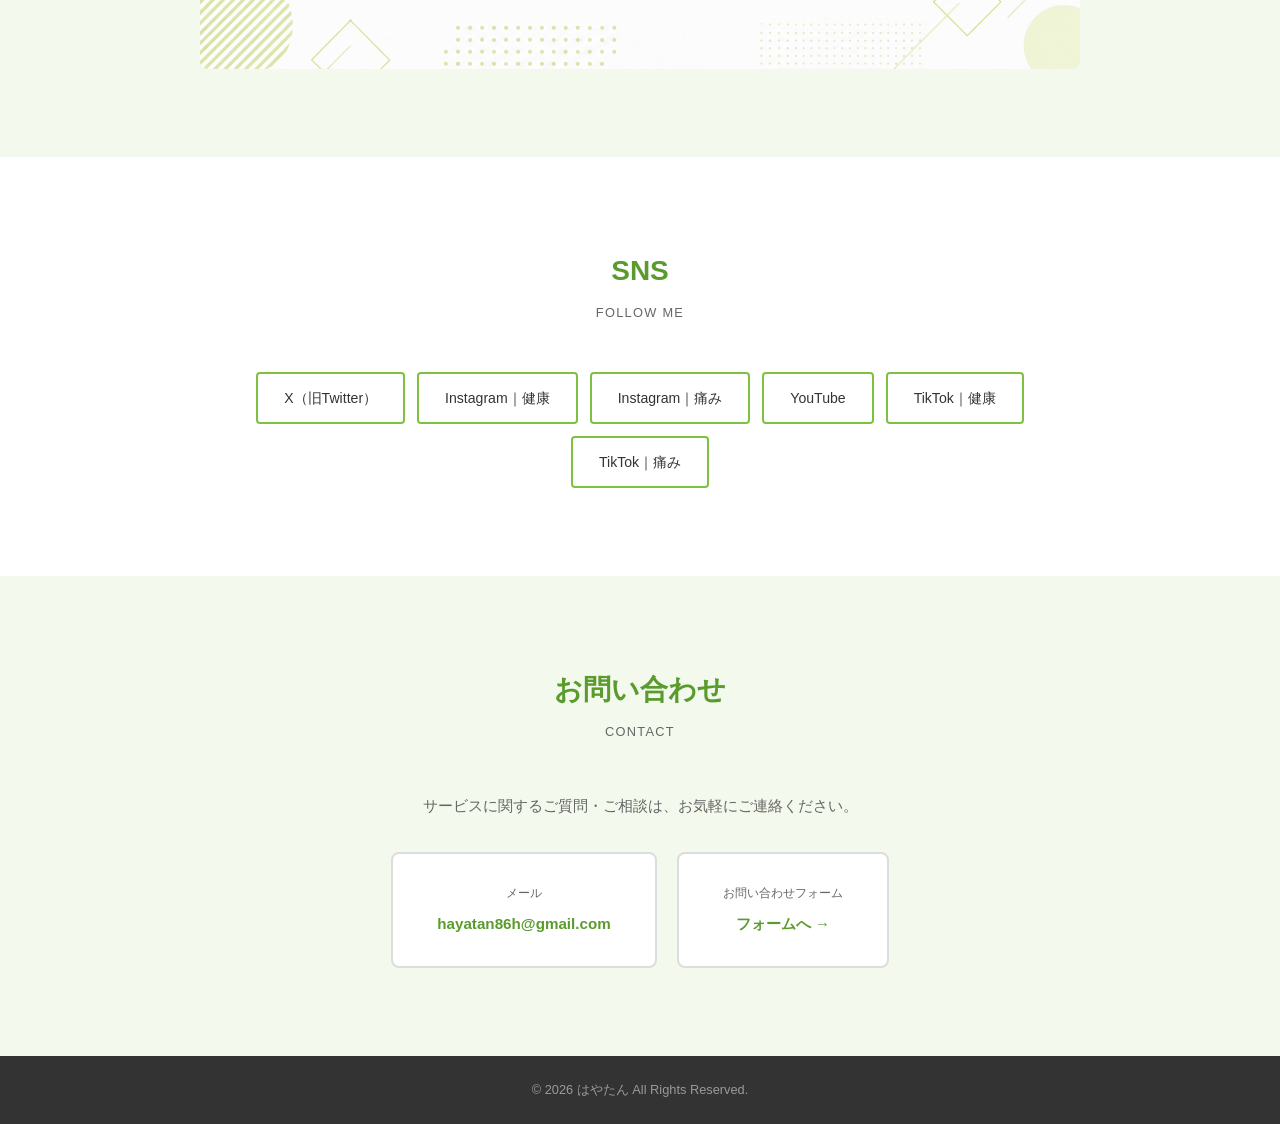
==== commit 599c6bbb: "Deploy: 講演の文字サイズ変更。kindle書籍説明反映。kindle実績画像追加" ====
--- a/index.html
+++ b/index.html
@@ -150,7 +150,7 @@
         自然食品を使った食事会の開催、マルシェでの整体の提供など講演会や健康の啓蒙活動実施歴あり。
       </p>
 
-      <p class="pricing-sub-heading">講演テーマ</p>
+      <p class="pricing-sub-heading pricing-theme-heading">講演テーマ</p>
       <ul class="pricing-theme-list">
         <li>痛みが起こる仕組み</li>
         <li>腰痛の新常識と新時代の腰痛の治し方</li>
@@ -175,11 +175,11 @@
         <ul class="splide__list">
           <li class="splide__slide">
             <div class="kindle-card">
-              <a href="https://amzn.to/4orpar1" class="kindle-cover" target="_blank" rel="noopener"><img src="images/kindle01.jpg" alt="腰痛の新常識"></a>
+              <a href="https://amzn.asia/d/0iTMzLfe" class="kindle-cover" target="_blank" rel="noopener"><img src="images/kindle01.jpg" alt="腰痛の新常識"></a>
               <div class="kindle-body">
                 <h3>腰痛の新常識</h3>
-                <p>【慢性腰痛】99%が知らない 腰痛の新常識: 長引く腰痛を治したければ、いますぐ、腰痛の常識を変えよ！ 理学療法士が明かす10個の迷信と世界基準の腰痛改善法 腰痛の常識を変える腰痛改善シリーズ</p>
-                <a href="https://amzn.to/3Isrz4i" class="btn" target="_blank" rel="noopener">Amazonで見る</a>
+                <p>もっともらしく聞こえる「姿勢が悪いと腰痛になる」。実はこの言葉には根拠がないのです。世間では決して言われることのない姿勢の真実に迫ります。</p>
+                <a href="https://amzn.asia/d/0iTMzLfe" class="btn" target="_blank" rel="noopener">Amazonで見る</a>
               </div>
             </div>
           </li>
@@ -188,7 +188,7 @@
               <a href="https://amzn.asia/d/0d528XjL" class="kindle-cover" target="_blank" rel="noopener"><img src="images/kindle02.jpg" alt="腰痛にならないたった１つの理由"></a>
               <div class="kindle-body">
                 <h3>腰痛にならないたった１つの理由</h3>
-                <p>腰痛にならないたった１つの理由: 現役理学療法士が教える 腰痛・ヘルニア・ぎっくり腰で悩むあなたへ届けたい 細身・猫背・巻肩・運動習慣ボチボチな僕が腰痛にならない理由は〇〇〇だった？ 腰痛の常識を変える腰痛改善シリーズ</p>
+                <p>日本で3人に1人が腰痛になると言われているにも関わらず、細身・猫背・巻肩・運動習慣ボチボチな著者が腰痛にならないたった１つの理由とは？腰痛への常識が変わる一冊</p>
                 <a href="https://amzn.asia/d/0d528XjL" class="btn" target="_blank" rel="noopener">Amazonで見る</a>
               </div>
             </div>
@@ -198,7 +198,7 @@
               <a href="https://amzn.asia/d/02rxY4vJ" class="kindle-cover" target="_blank" rel="noopener"><img src="images/kindle03.jpg" alt="骨盤矯正の真実"></a>
               <div class="kindle-body">
                 <h3>骨盤矯正の真実</h3>
-                <p>骨盤矯正の真実: ７つのレッスンで骨盤矯正の常識を変え腰痛に一生悩まない未来を創る 腰痛の常識を変える腰痛改善シリーズ</p>
+                <p>もっともらしく聞こえる「骨盤の歪み」。実は歪みは存在しない、根拠がない理論だったのです。世間では言われない骨盤矯正の真実に迫ります。</p>
                 <a href="https://amzn.asia/d/02rxY4vJ" class="btn" target="_blank" rel="noopener">Amazonで見る</a>
               </div>
             </div>
@@ -208,7 +208,7 @@
               <a href="https://amzn.asia/d/09n9v8Pn" class="kindle-cover" target="_blank" rel="noopener"><img src="images/kindle04.jpg" alt="筋膜リリースの真実"></a>
               <div class="kindle-body">
                 <h3>筋膜リリースの真実</h3>
-                <p>筋膜リリースの真実: 日本で80人のみの痛みのプロが教える！ 筋膜リリースができない６つの理由 ＆ 本当の筋膜リリース６選 ６STEPで筋膜リリースを完全解説！ これ一冊で腰痛迷子を救います 腰痛の常識を変える腰痛改善シリーズ</p>
+                <p>骨盤矯正と同じ世間で注目を集める筋膜リリース。そんな筋膜はリリースすることが“できない”根拠がない理論なのです。世間で言われない筋膜リリースの真実に迫ります。</p>
                 <a href="https://amzn.asia/d/09n9v8Pn" class="btn" target="_blank" rel="noopener">Amazonで見る</a>
               </div>
             </div>
@@ -218,7 +218,7 @@
               <a href="https://amzn.asia/d/03Z9mzDb" class="kindle-cover" target="_blank" rel="noopener"><img src="images/kindle05.jpg" alt="腰痛と姿勢の新常識"></a>
               <div class="kindle-body">
                 <h3>腰痛と姿勢の新常識</h3>
-                <p>腰痛と姿勢の新常識: その腰痛、あなたの姿勢のせいじゃない！理学療法士・痛みの専門家が教える 「正しい姿勢」という常識の落とし穴 腰痛の常識を変える腰痛改善シリーズ</p>
+                <p>もっともらしく聞こえる「姿勢が悪いと腰痛になる」。実はこの言葉には根拠がないのです。世間では決して言われることのない姿勢の真実に迫ります。</p>
                 <a href="https://amzn.asia/d/03Z9mzDb" class="btn" target="_blank" rel="noopener">Amazonで見る</a>
               </div>
             </div>
@@ -226,6 +226,9 @@
         </ul>
       </div>
     </div>
+    <a href="https://amzn.to/3Isrz4i" class="kindle-all-link" target="_blank" rel="noopener">
+      <img src="images/kindles.png" alt="はやたんのKindle本一覧">
+    </a>
   </div>
 </section>
 
--- a/style.css
+++ b/style.css
@@ -162,6 +162,7 @@
   margin: 24px 0 6px;
 }
 .pricing-sub-heading:first-child { margin-top: 0; }
+.pricing-theme-heading { font-size: 1.15rem; }
 .pricing-condition { color: var(--text-sub); font-size: 0.85rem; margin-bottom: 8px; }
 .pricing-row {
   display: flex;
@@ -188,7 +189,7 @@
 .pricing-note-inline { color: var(--text-sub); font-size: 0.8rem; margin-top: 10px; }
 .pricing-small-text { color: var(--text-sub); font-size: 0.82rem; margin-top: 18px; max-width: 700px; }
 .pricing-theme-list { list-style: none; margin-top: 6px; max-width: 700px; }
-.pricing-theme-list li { padding: 6px 0; font-size: 1.25rem; font-weight: bold; }
+.pricing-theme-list li { padding: 6px 0; font-size: 0.92rem; font-weight: bold; }
 .pricing-annotation { font-weight: normal; color: var(--text-sub); font-size: 0.82rem; margin-left: 6px; }
 .pricing-note {
   text-align: center;
@@ -248,6 +249,15 @@
 .kindle-cover img { width: 100%; height: auto; display: block; border-radius: 4px; }
 .kindle-body h3 { font-size: 1.05rem; color: var(--green); margin-bottom: 10px; }
 .kindle-body p { color: var(--text-sub); font-size: 0.85rem; margin-bottom: 18px; line-height: 1.7; }
+.kindle-all-link {
+  display: block;
+  margin-top: 36px;
+  border-radius: 8px;
+  overflow: hidden;
+  transition: opacity .2s;
+}
+.kindle-all-link:hover { opacity: .85; }
+.kindle-all-link img { width: 100%; height: auto; display: block; }
 
 /* ── SNS ── */
 #sns { background: #fff; text-align: center; }
@@ -300,6 +310,13 @@
   .service-item { padding: 36px 24px; flex-direction: column; gap: 16px; }
   .pricing-item-head { padding: 24px; }
   .pricing-item-body { padding: 24px; }
-  #kindle { --kindle-card-w: 210px; }
+  #kindle { --kindle-card-w: 280px; }
   .kindle-card { padding: 20px; }
-}
+  .kindle-body p {
+    display: -webkit-box;
+    -webkit-box-orient: vertical;
+    -webkit-line-clamp: 3;
+    line-clamp: 3;
+    overflow: hidden;
+  }
+}
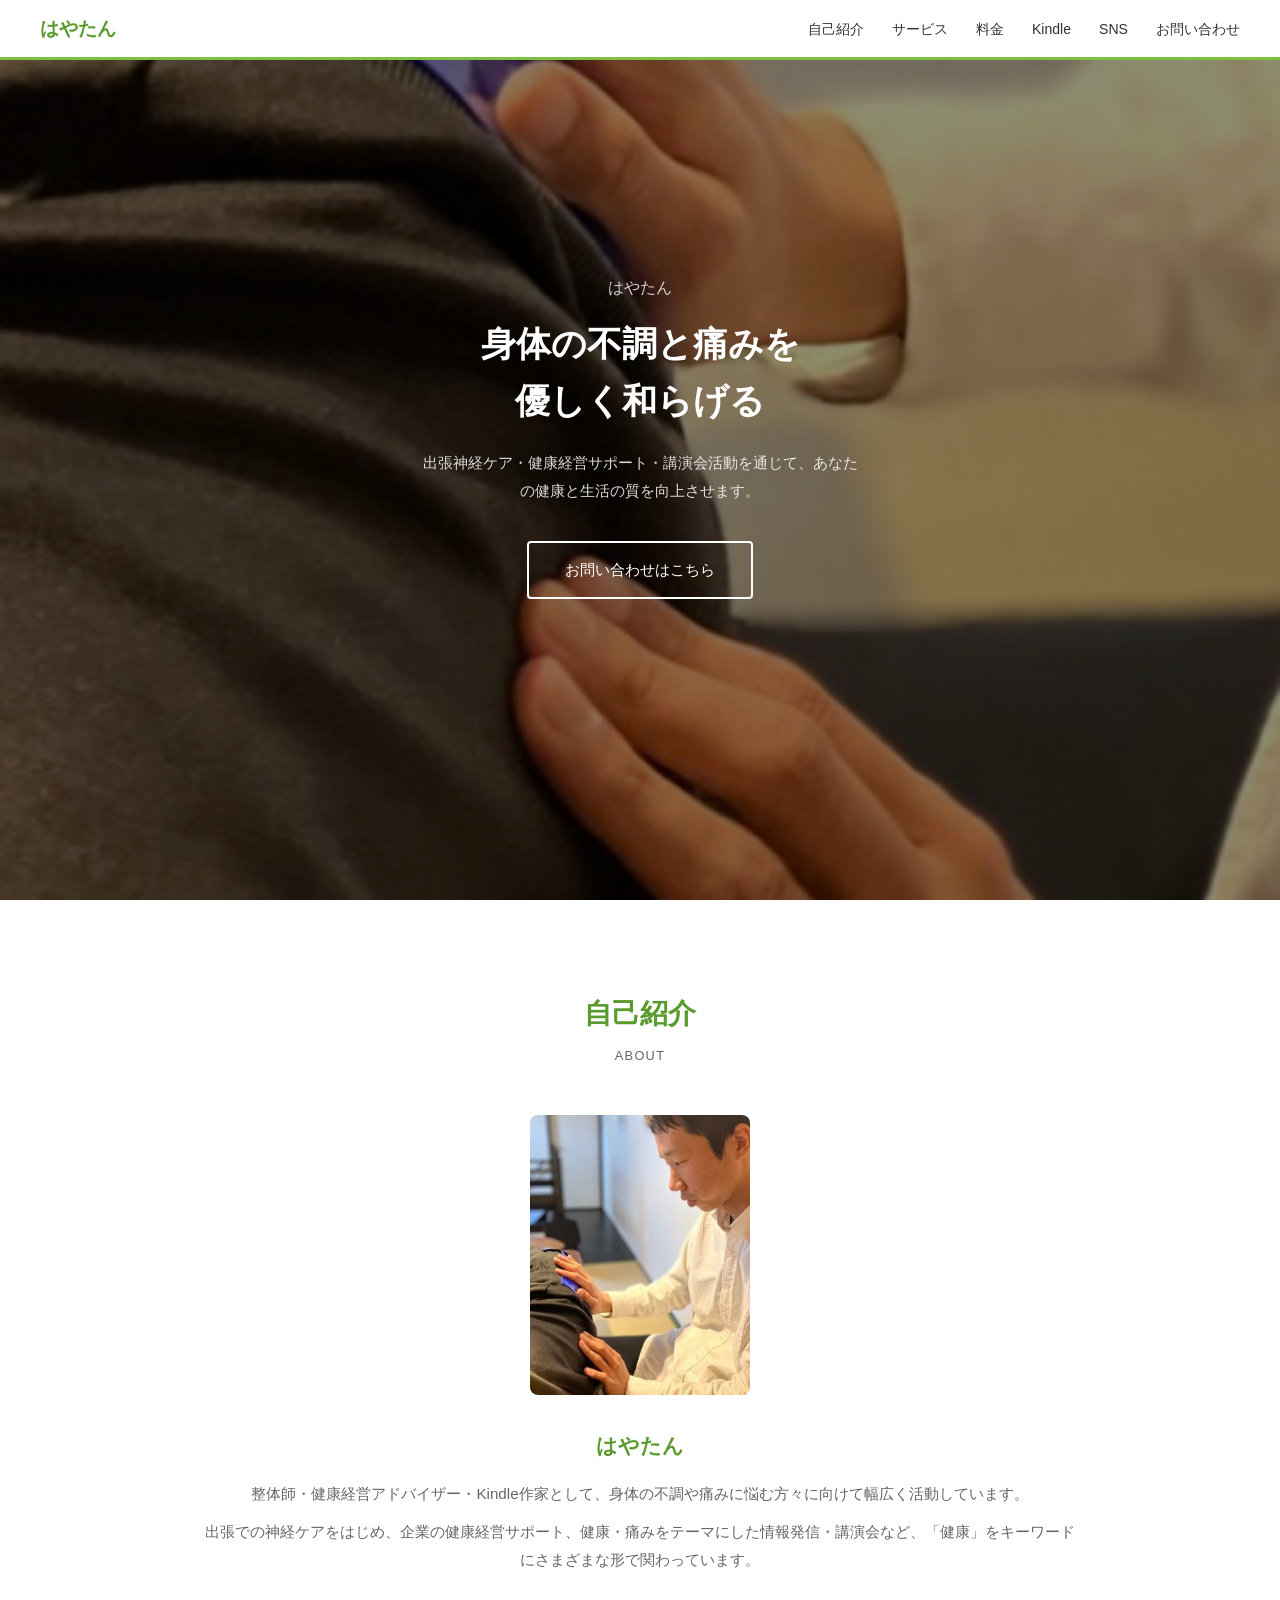
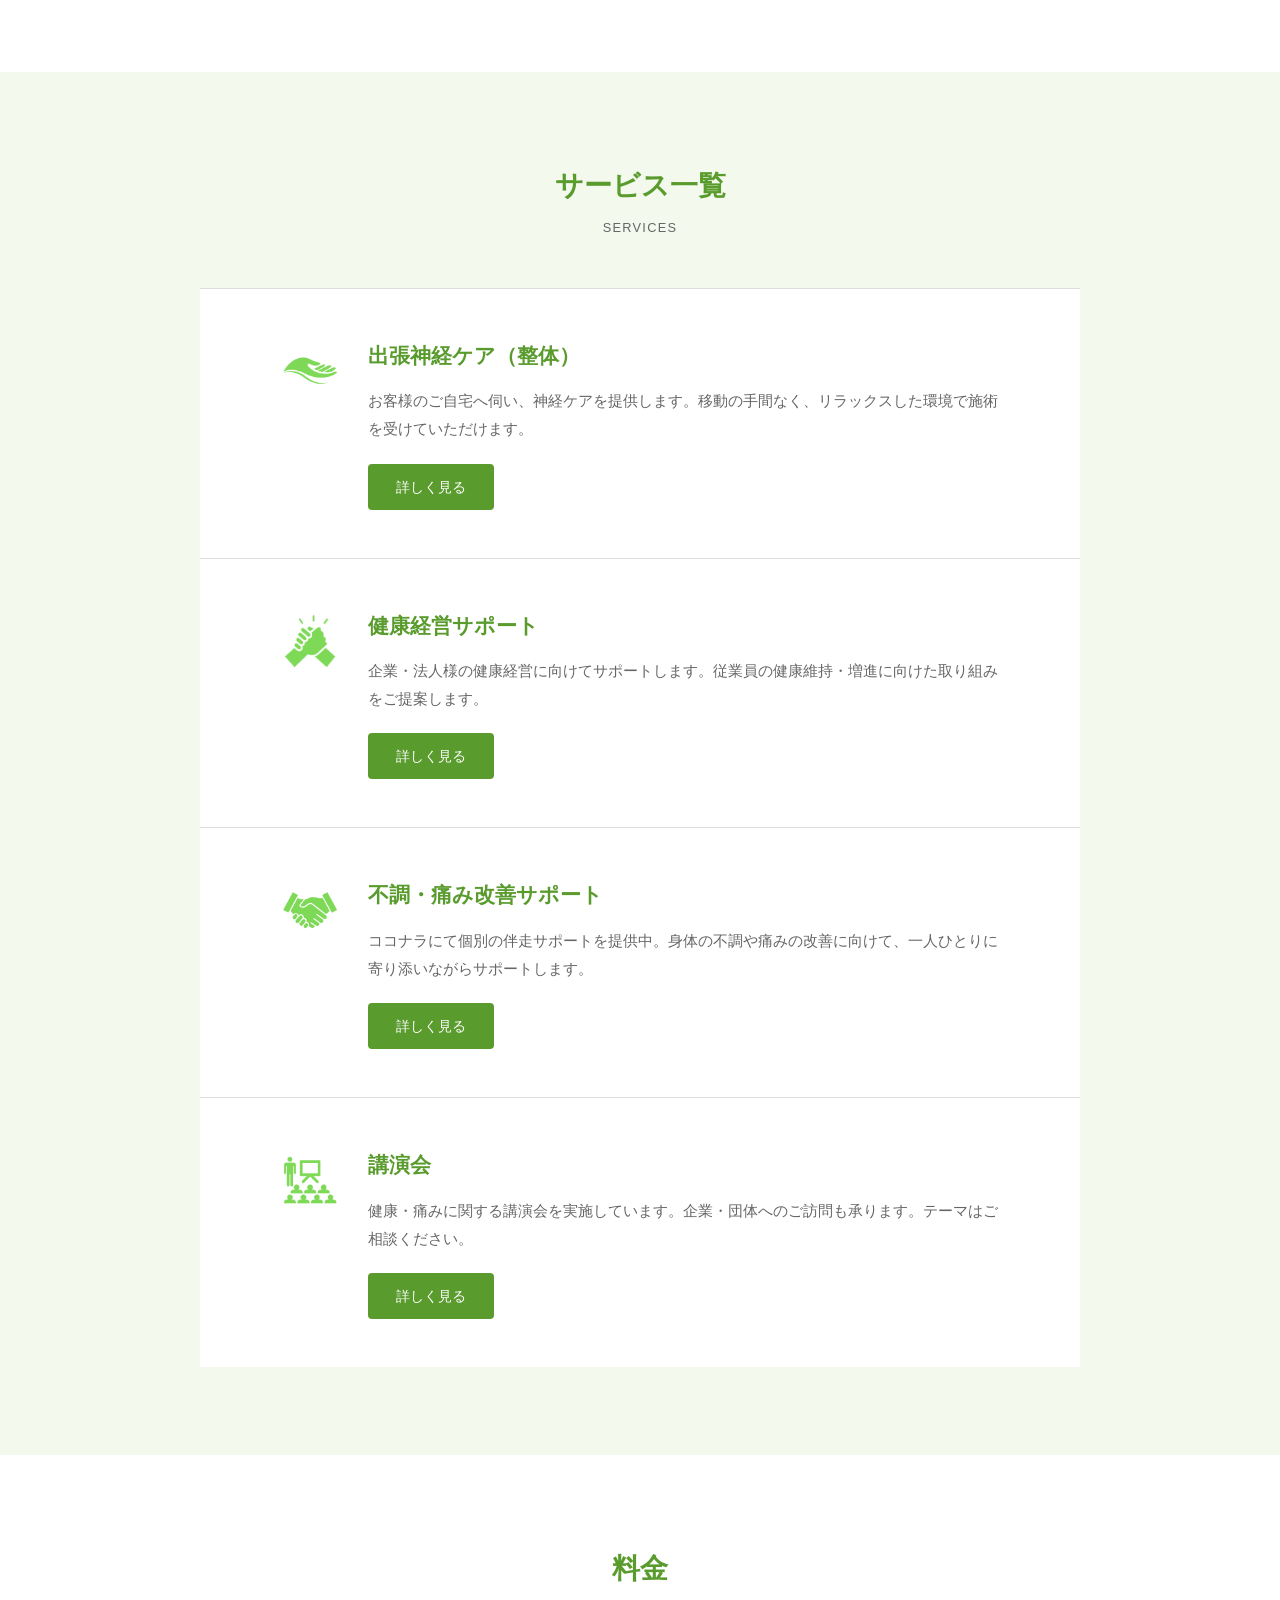
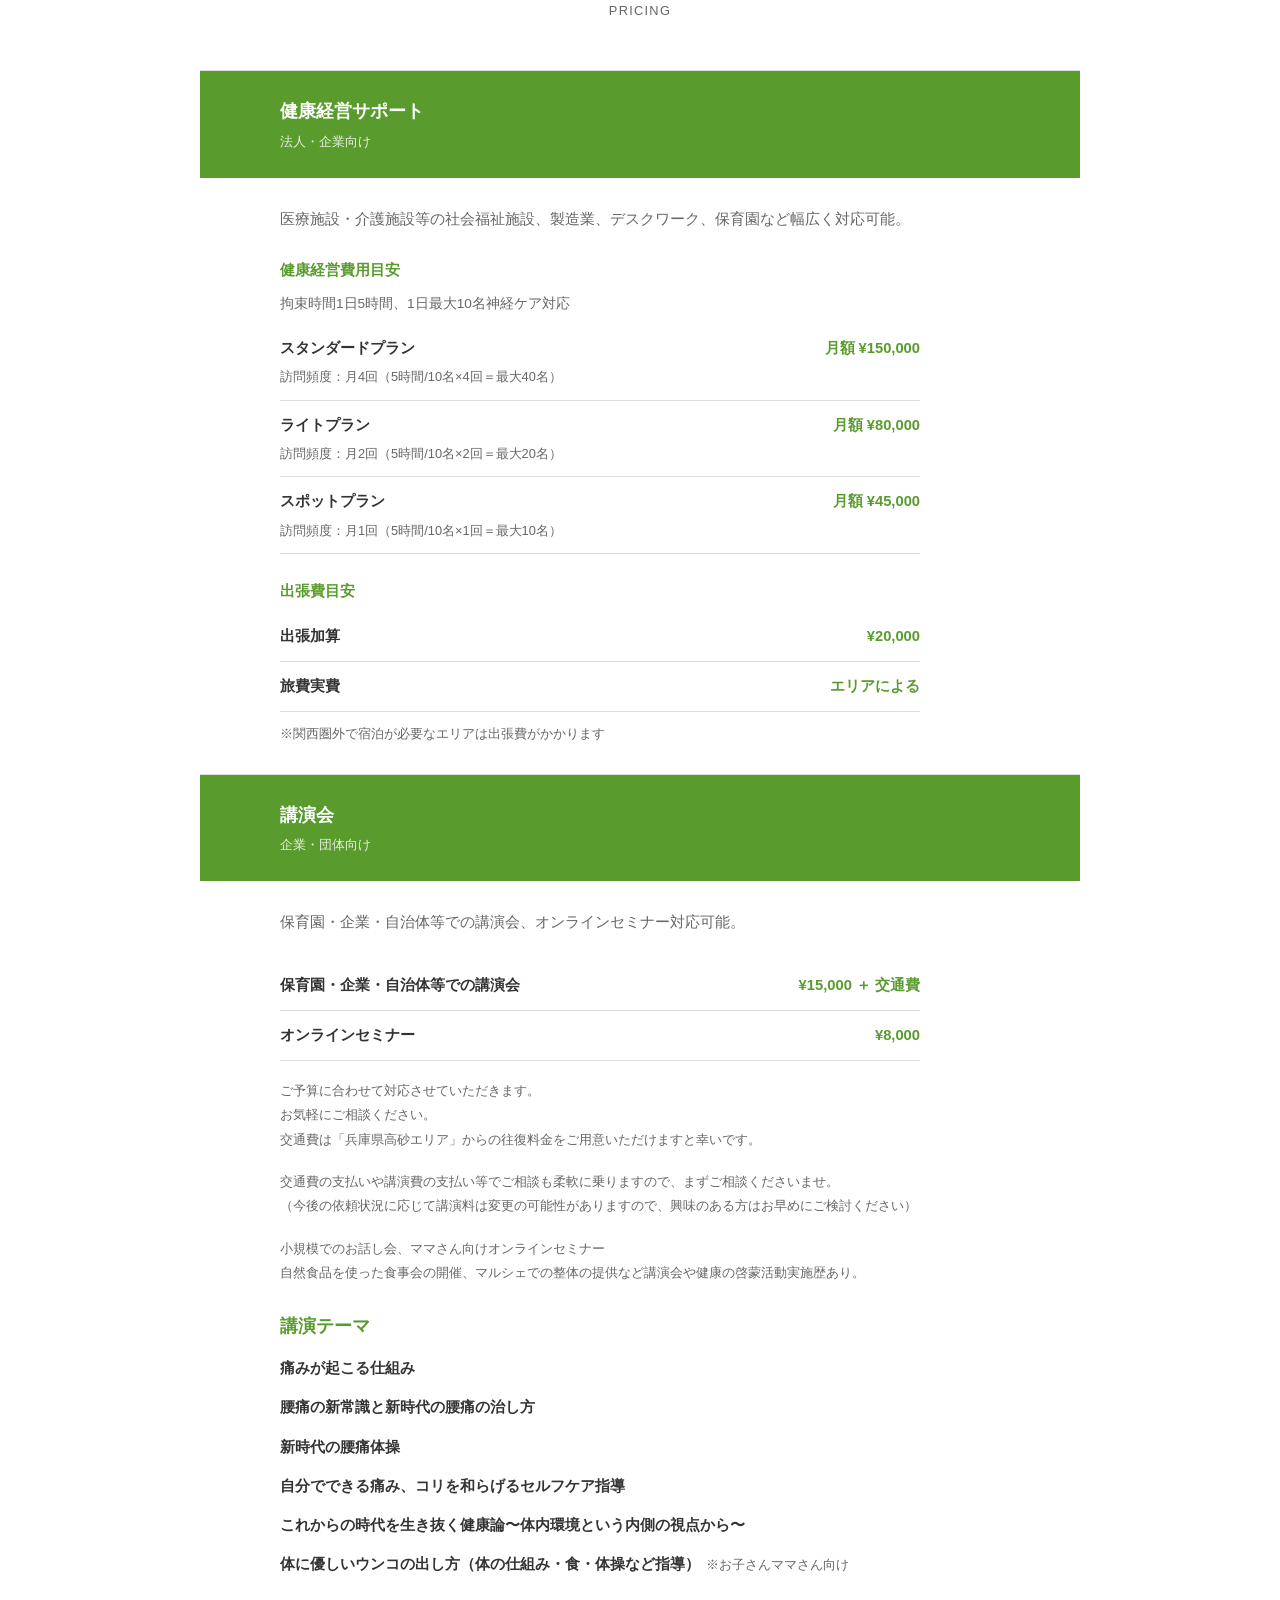
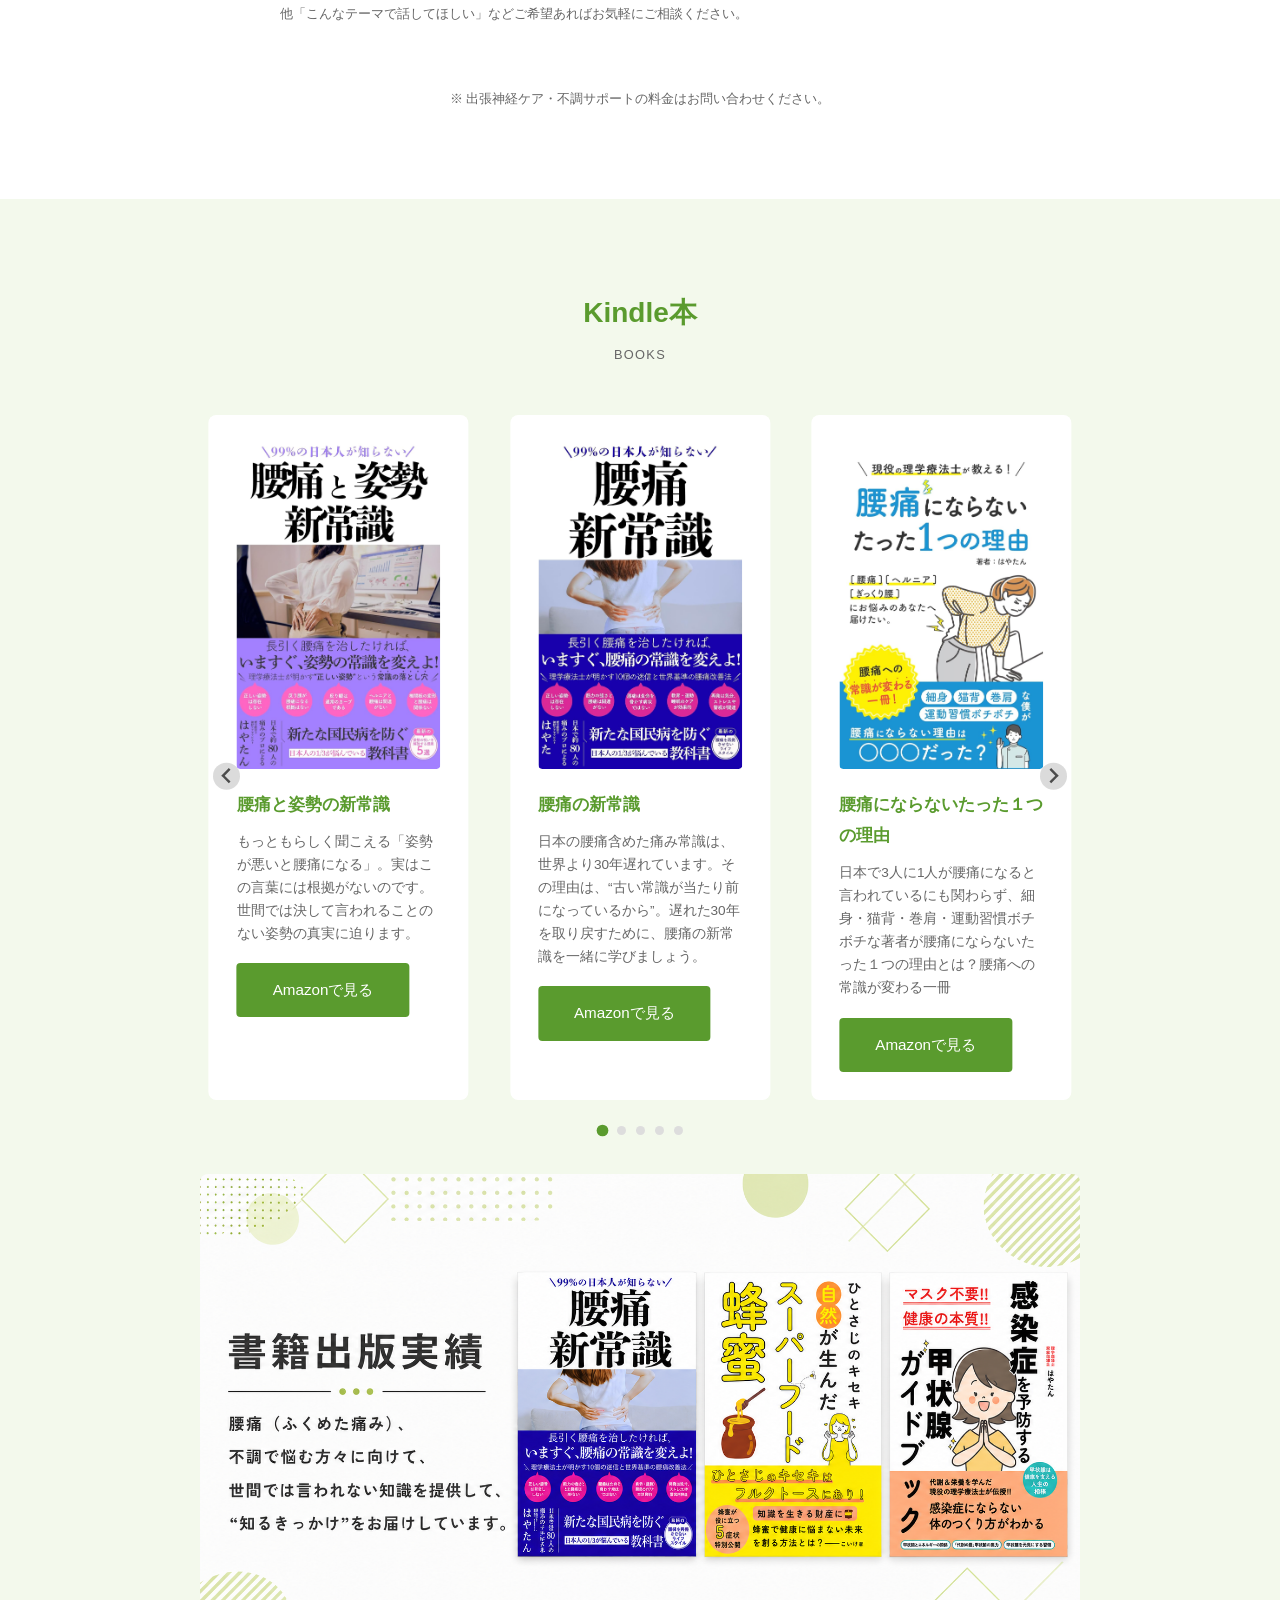
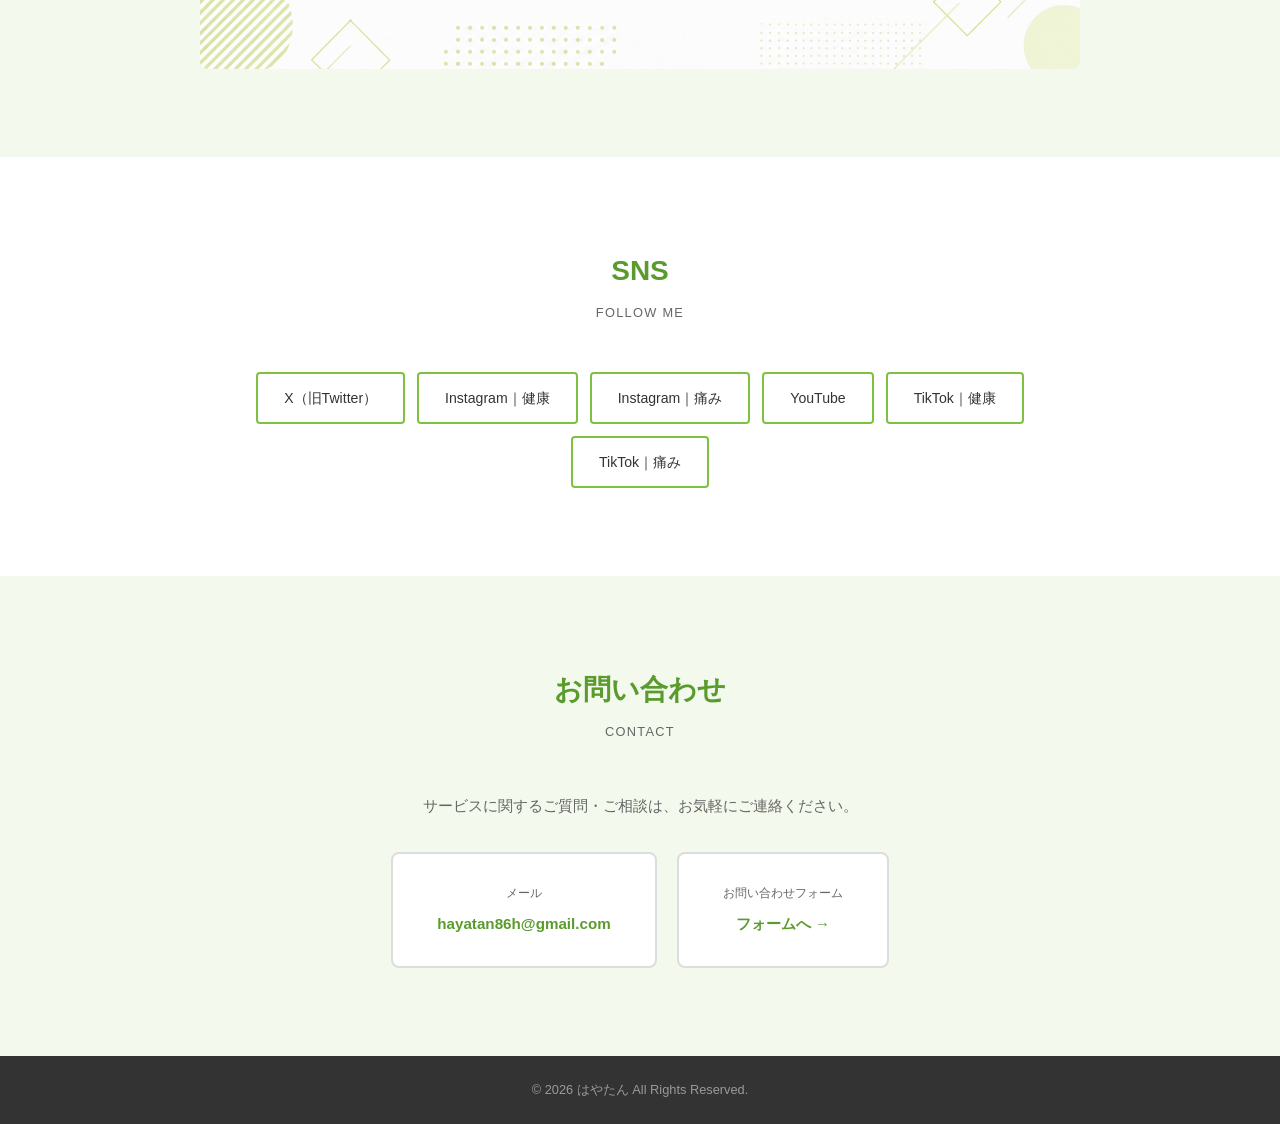
==== commit 8e56cb61: "Deploy: 腰痛の新常識の説明文を修正" ====
--- a/index.html
+++ b/index.html
@@ -178,7 +178,7 @@
               <a href="https://amzn.asia/d/0iTMzLfe" class="kindle-cover" target="_blank" rel="noopener"><img src="images/kindle01.jpg" alt="腰痛の新常識"></a>
               <div class="kindle-body">
                 <h3>腰痛の新常識</h3>
-                <p>もっともらしく聞こえる「姿勢が悪いと腰痛になる」。実はこの言葉には根拠がないのです。世間では決して言われることのない姿勢の真実に迫ります。</p>
+                <p>日本の腰痛含めた痛み常識は、世界より30年遅れています。その理由は、“古い常識が当たり前になっているから”。遅れた30年を取り戻すために、腰痛の新常識を一緒に学びましょう。</p>
                 <a href="https://amzn.asia/d/0iTMzLfe" class="btn" target="_blank" rel="noopener">Amazonで見る</a>
               </div>
             </div>
--- a/style.css
+++ b/style.css
@@ -312,11 +312,4 @@
   .pricing-item-body { padding: 24px; }
   #kindle { --kindle-card-w: 280px; }
   .kindle-card { padding: 20px; }
-  .kindle-body p {
-    display: -webkit-box;
-    -webkit-box-orient: vertical;
-    -webkit-line-clamp: 3;
-    line-clamp: 3;
-    overflow: hidden;
-  }
-}
+}
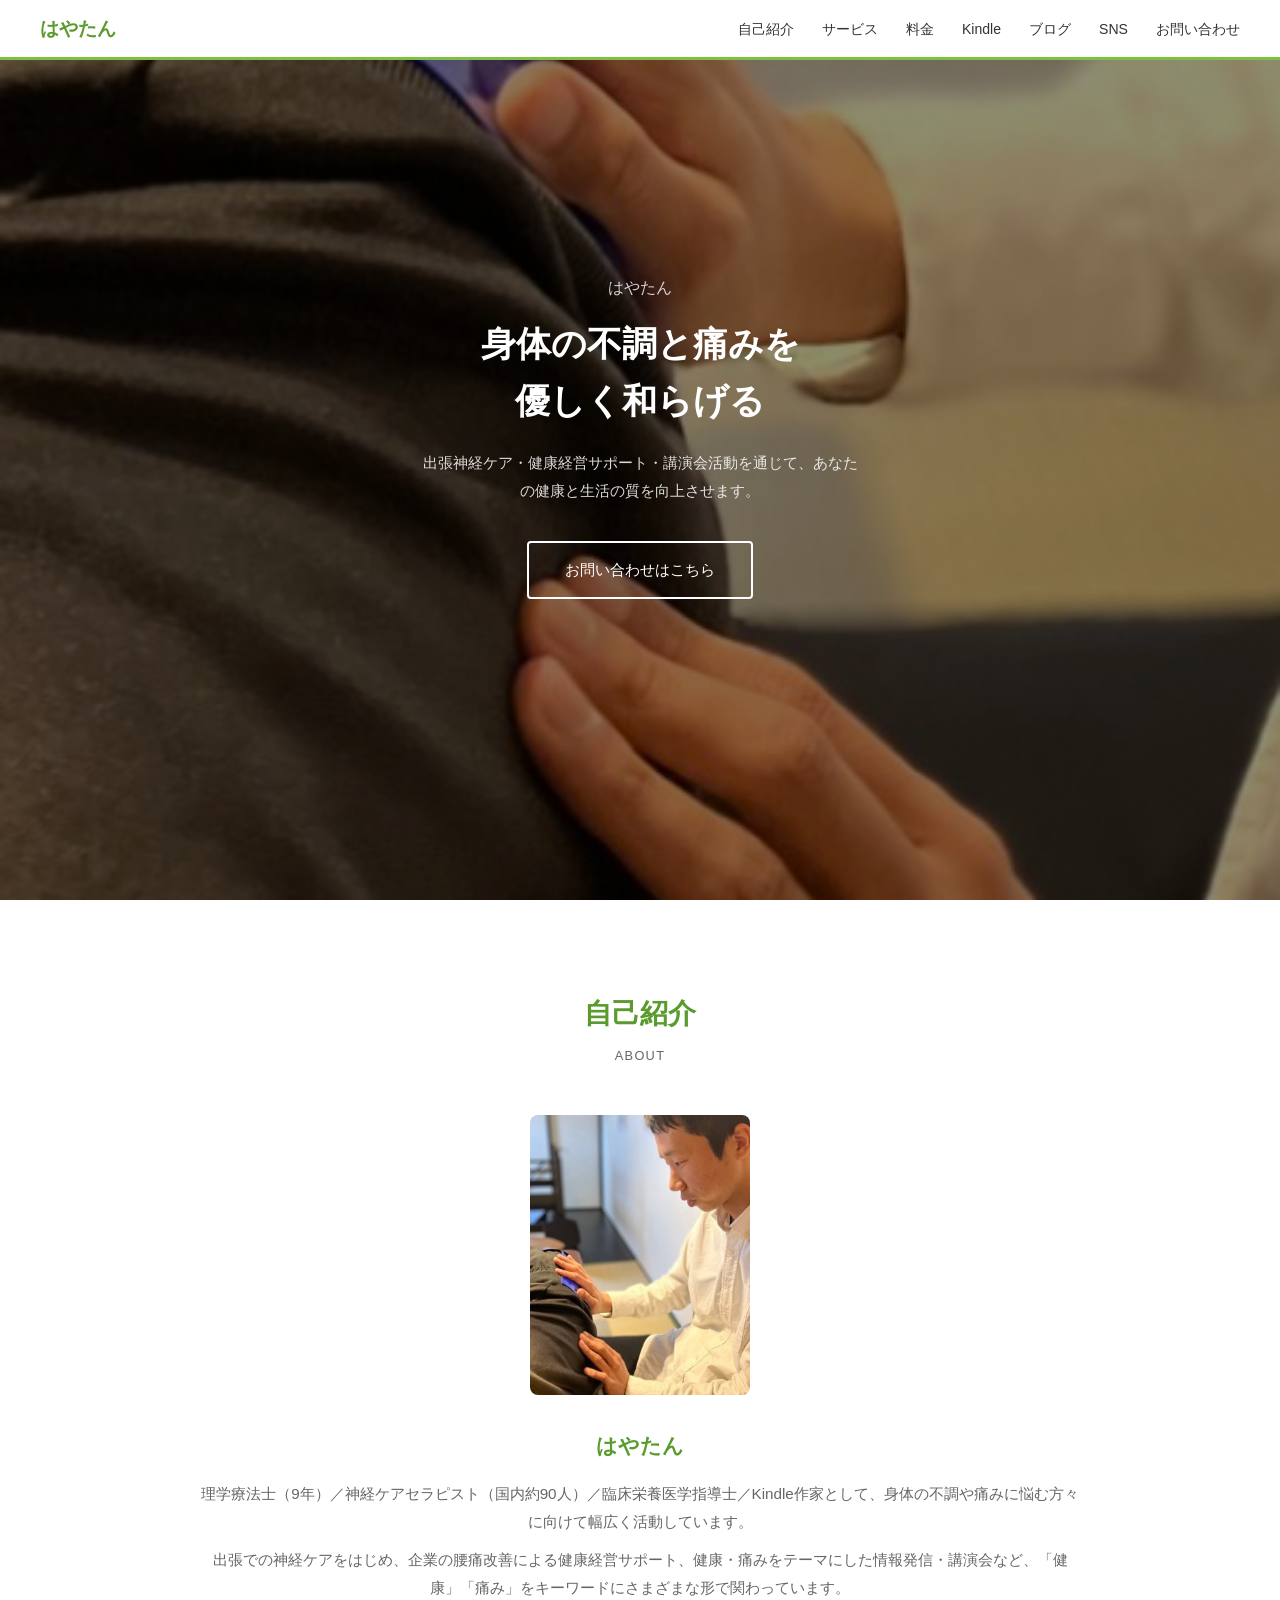
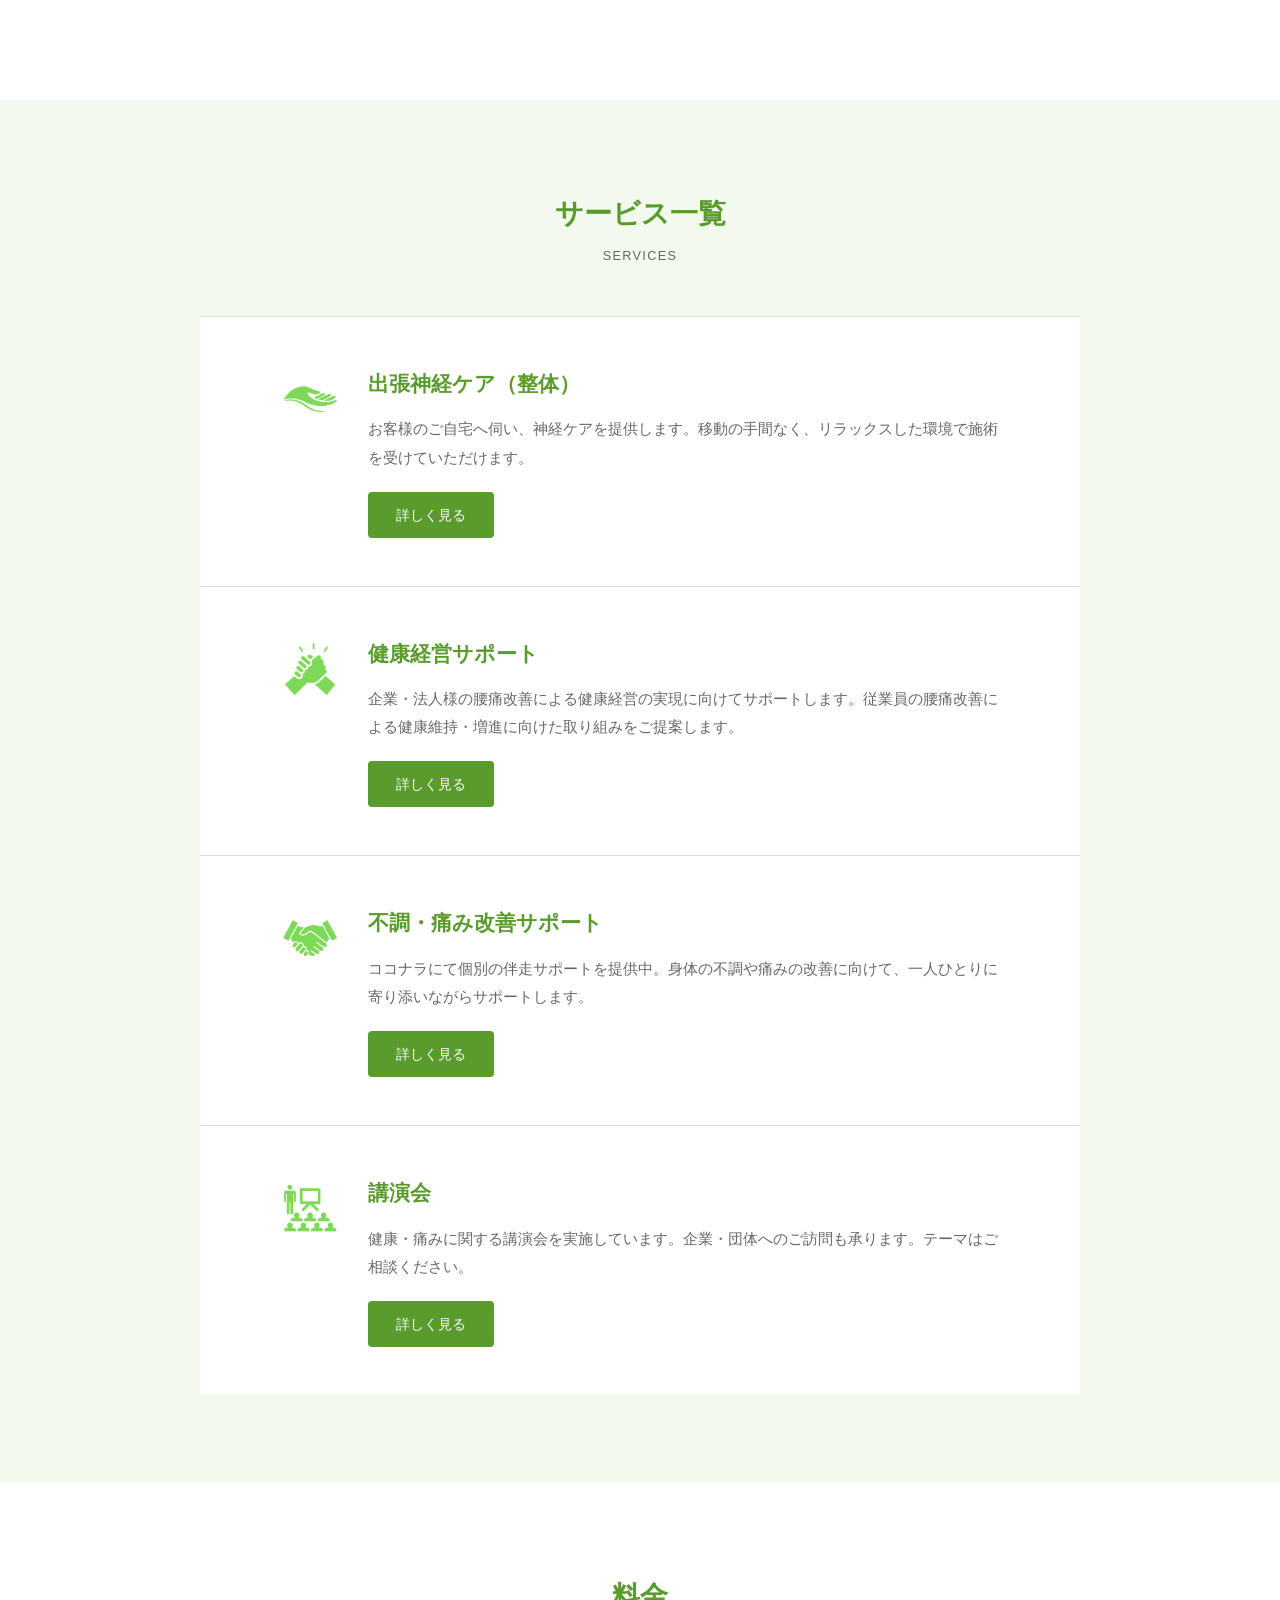
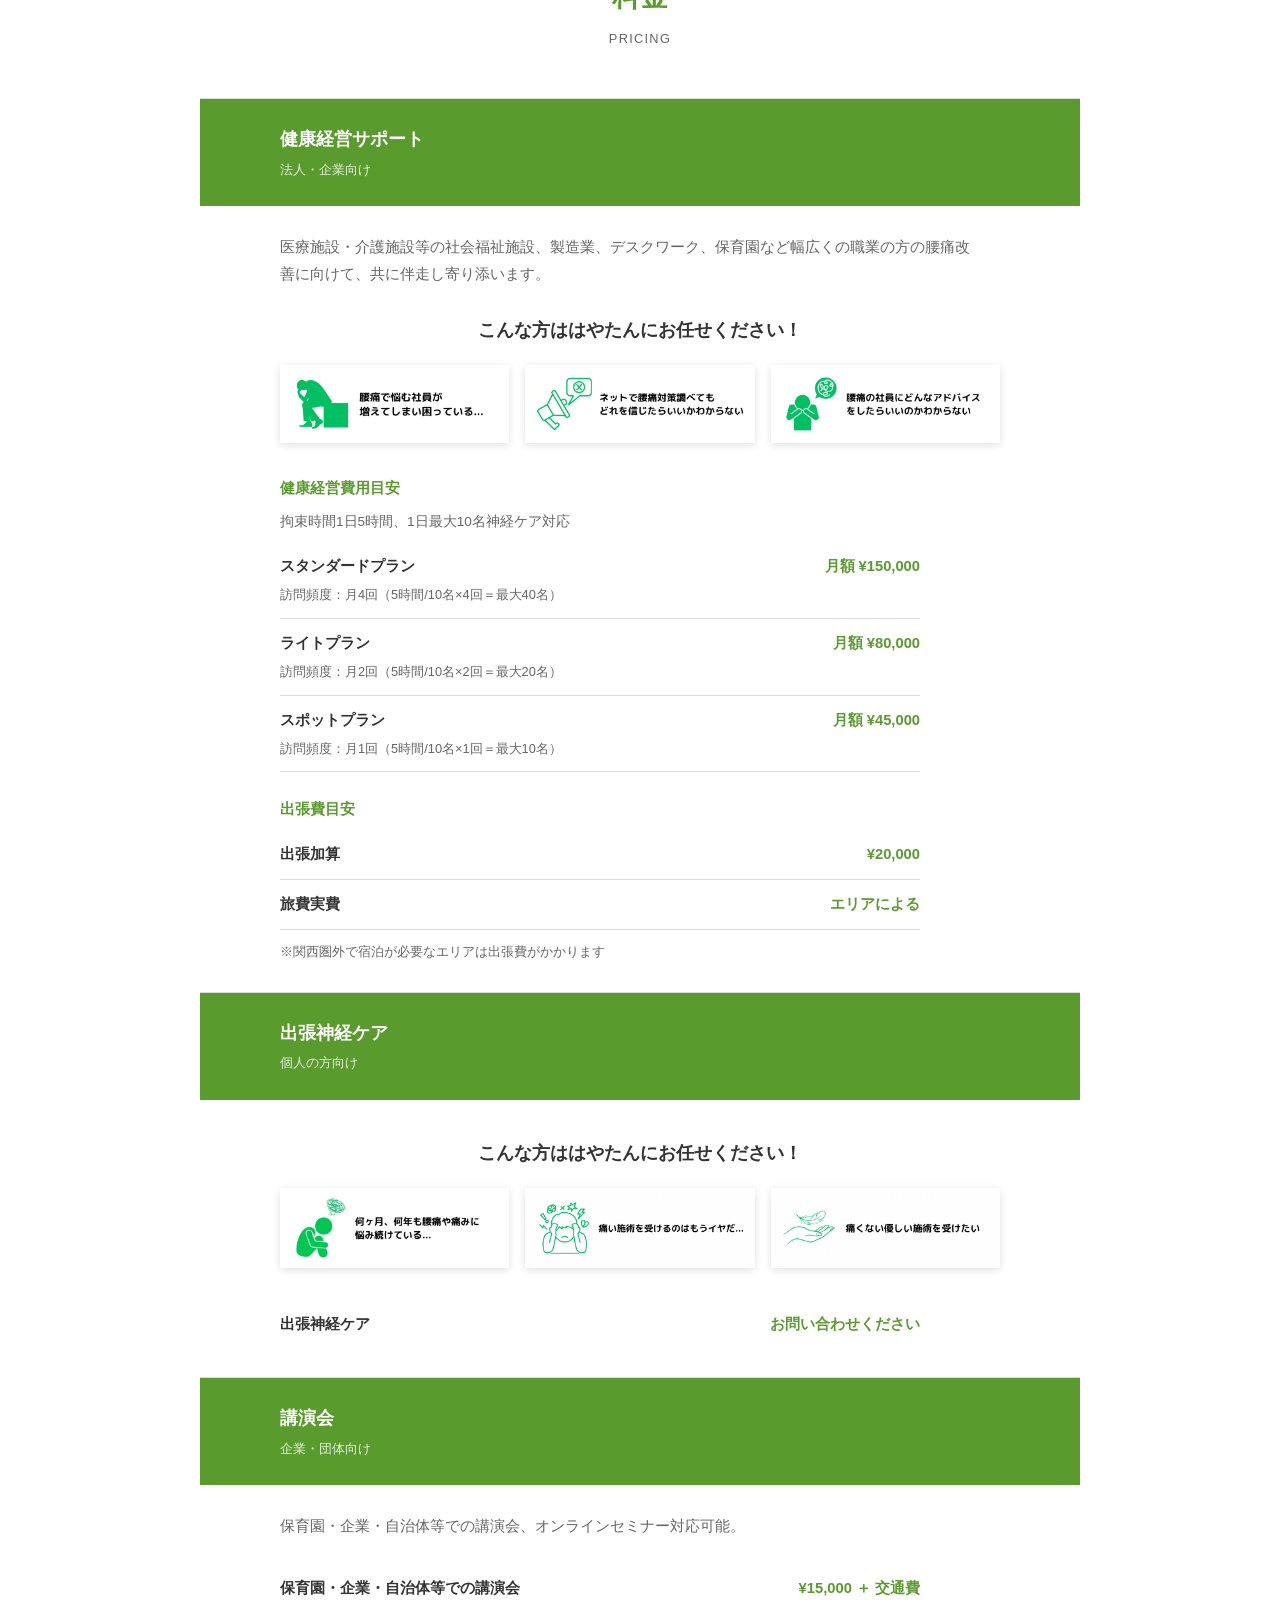
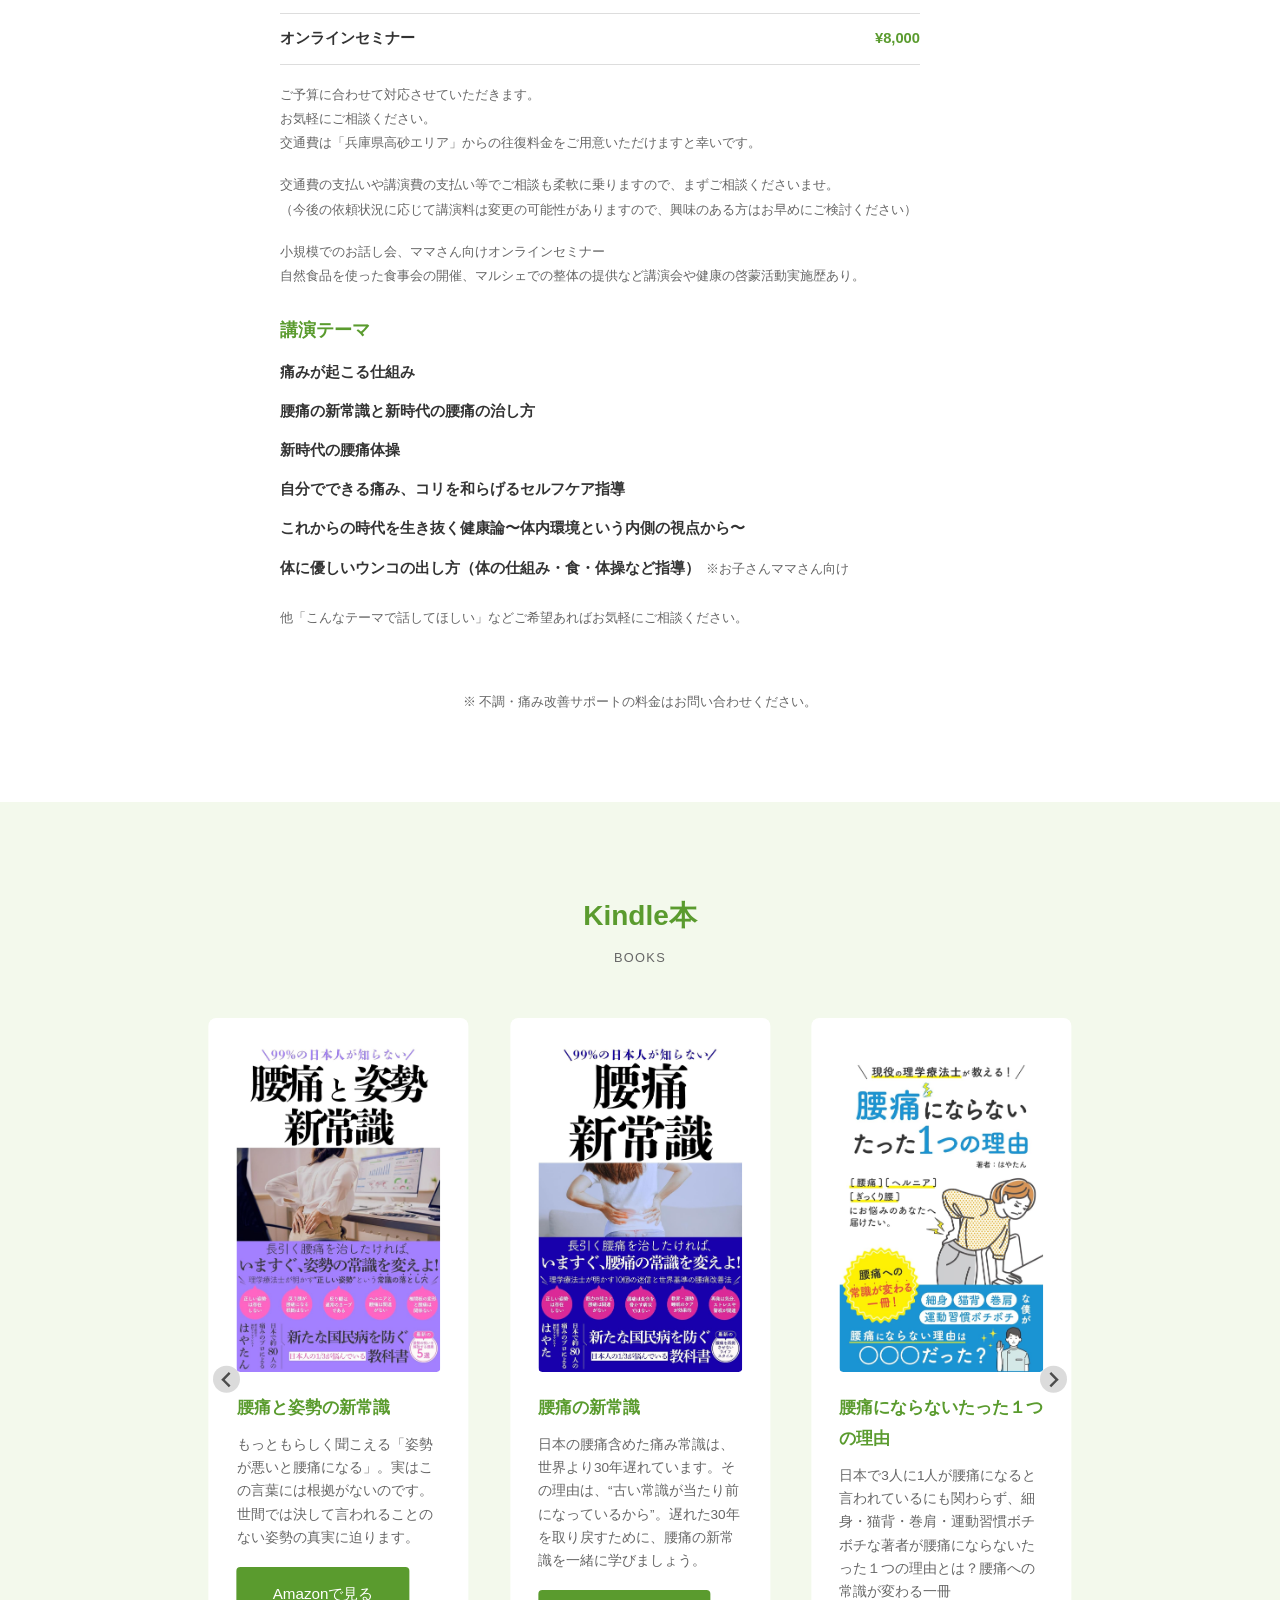
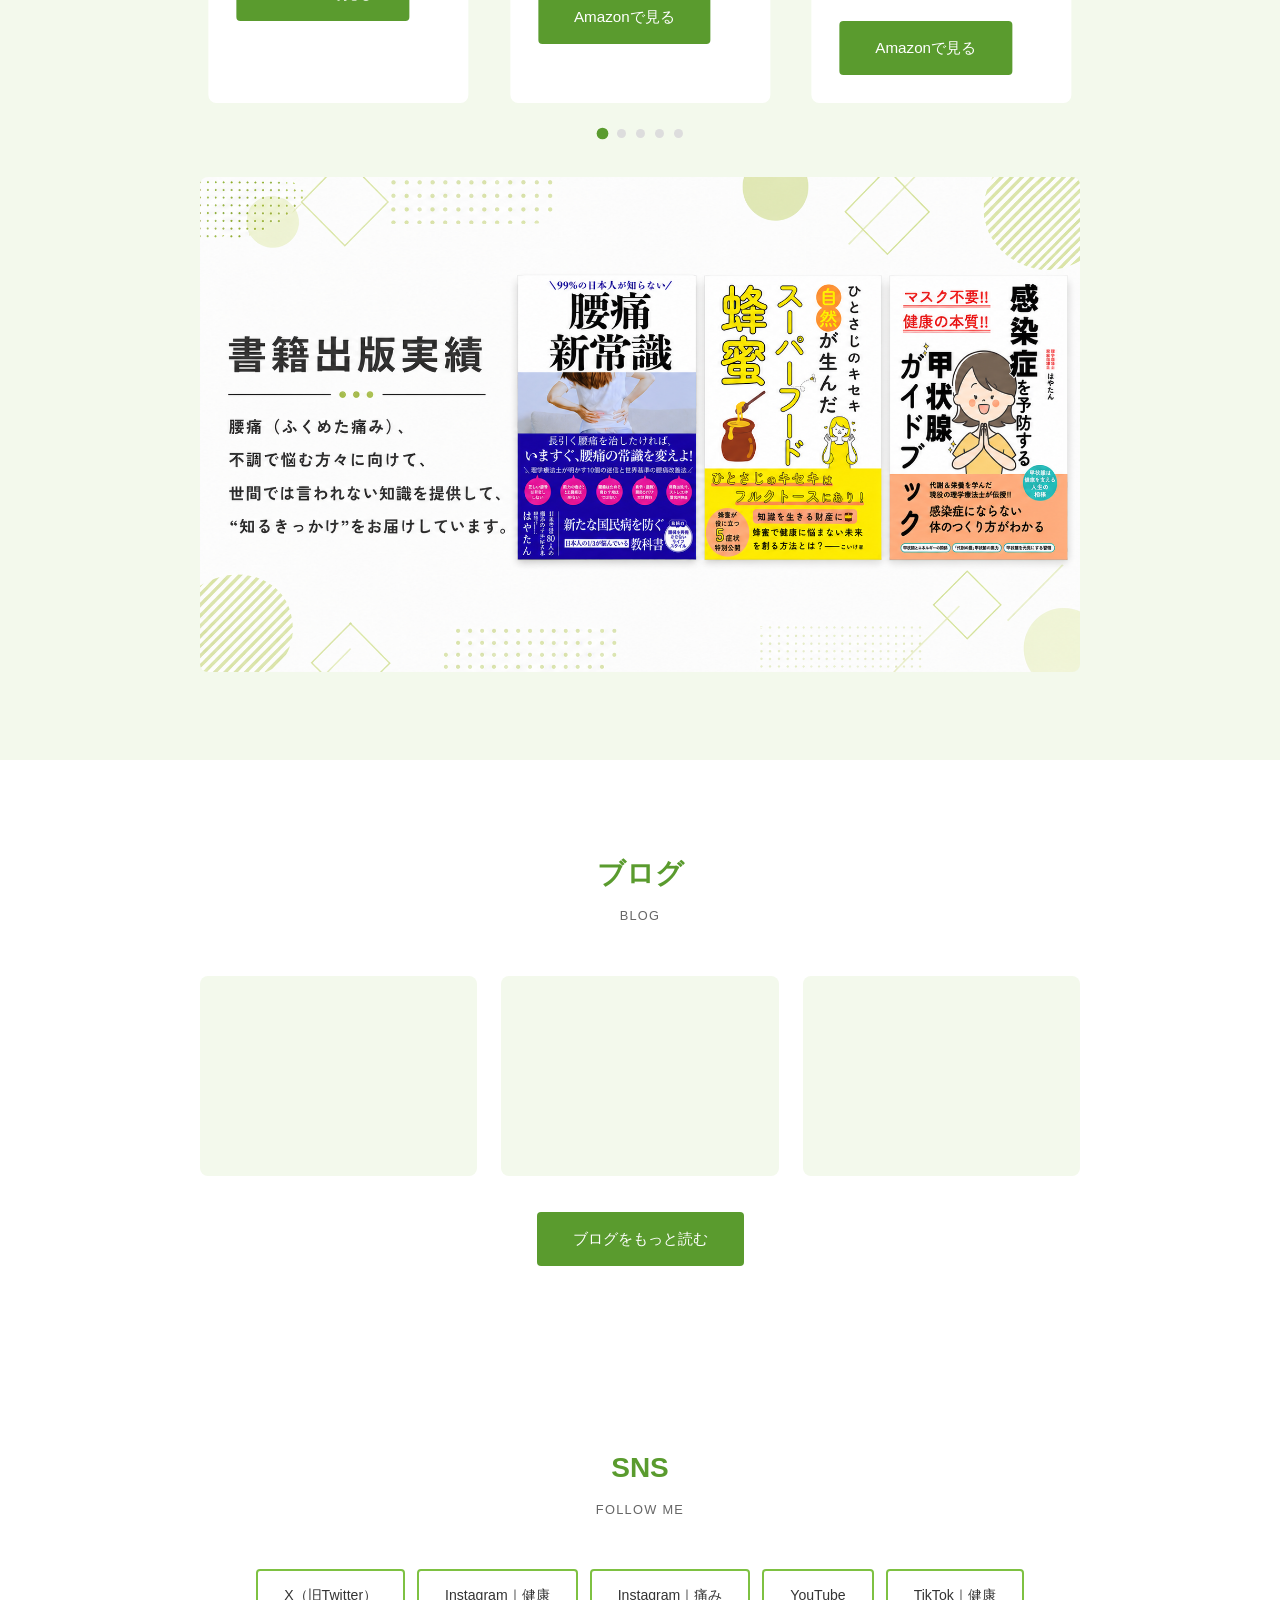
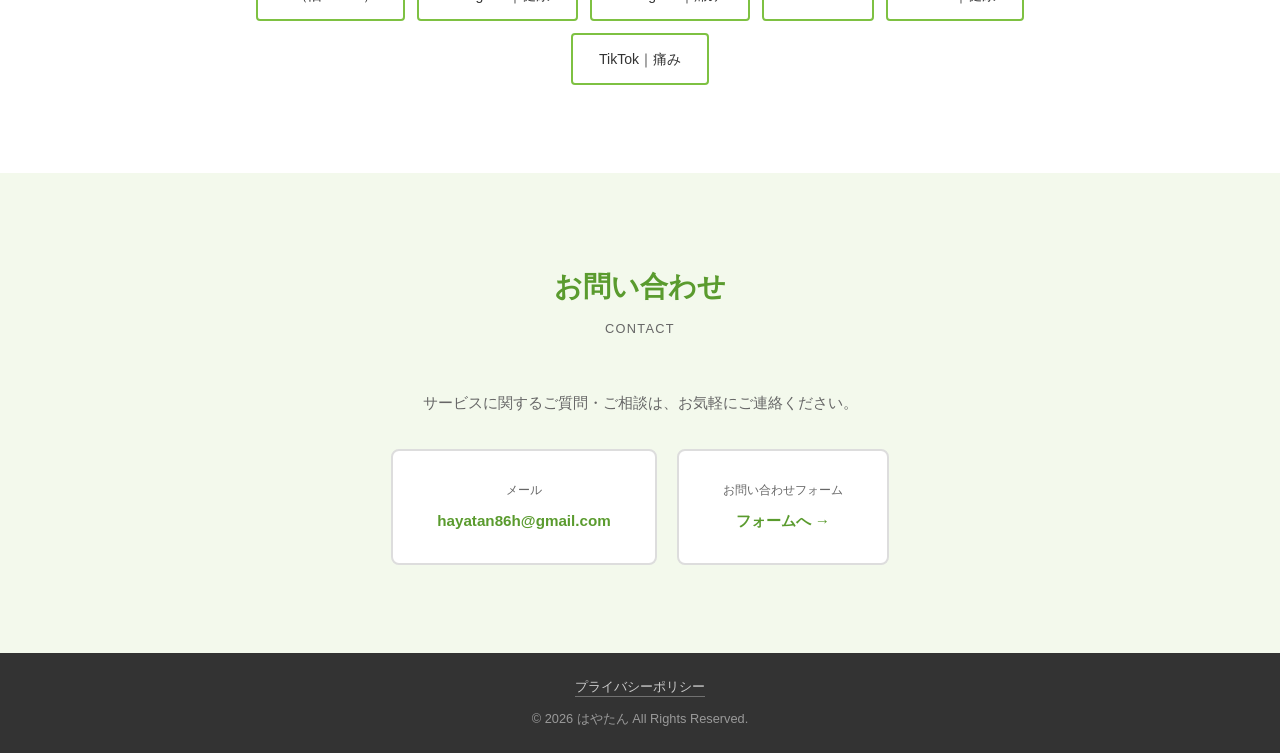
==== commit 53e8941e: "Deploy: お任せくださいを追加" ====
--- a/index.html
+++ b/index.html
@@ -4,6 +4,20 @@
   <meta charset="UTF-8">
   <meta name="viewport" content="width=device-width, initial-scale=1.0">
   <title>はやたん | 身体の不調と痛みを優しく和らげる</title>
+  <meta name="description" content="出張神経ケア・企業の腰痛改善による健康経営サポート・講演会を通じて、身体の不調と痛みを優しく和らげます。理学療法士として9年、腰痛や肩こりでお困りの方のご相談をお受けしています。Kindle本も出版中です。">
+
+  <link rel="canonical" href="https://hayatan-86.com/">
+
+  <meta property="og:type" content="website">
+  <meta property="og:site_name" content="はやたん">
+  <meta property="og:title" content="はやたん | 身体の不調と痛みを優しく和らげる">
+  <meta property="og:description" content="出張神経ケア・企業の腰痛改善による健康経営サポート・講演会を通じて、身体の不調と痛みを優しく和らげます。理学療法士として9年、腰痛や肩こりでお困りの方のご相談をお受けしています。">
+  <meta property="og:image" content="https://hayatan-86.com/images/ogp.png">
+  <meta property="og:url" content="https://hayatan-86.com/">
+  <meta name="twitter:card" content="summary_large_image">
+
+  <link rel="icon" type="image/png" href="favicon.png">
+  <link rel="apple-touch-icon" href="apple-touch-icon.png">
   <link rel="stylesheet" href="https://cdn.jsdelivr.net/npm/@splidejs/splide@4/dist/css/splide.min.css">
   <link rel="stylesheet" href="style.css">
 </head>
@@ -17,6 +31,7 @@
     <li><a href="#services">サービス</a></li>
     <li><a href="#pricing">料金</a></li>
     <li><a href="#kindle">Kindle</a></li>
+    <li><a href="#blog">ブログ</a></li>
     <li><a href="#sns">SNS</a></li>
     <li><a href="#contact">お問い合わせ</a></li>
   </ul>
@@ -43,8 +58,8 @@
       </div>
       <div class="about-body">
         <h3>はやたん</h3>
-        <p>整体師・健康経営アドバイザー・Kindle作家として、身体の不調や痛みに悩む方々に向けて幅広く活動しています。</p>
-        <p>出張での神経ケアをはじめ、企業の健康経営サポート、健康・痛みをテーマにした情報発信・講演会など、「健康」をキーワードにさまざまな形で関わっています。</p>
+        <p>理学療法士（9年）／神経ケアセラピスト（国内約90人）／臨床栄養医学指導士／Kindle作家として、身体の不調や痛みに悩む方々に向けて幅広く活動しています。</p>
+        <p>出張での神経ケアをはじめ、企業の腰痛改善による健康経営サポート、健康・痛みをテーマにした情報発信・講演会など、「健康」「痛み」をキーワードにさまざまな形で関わっています。</p>
       </div>
     </div>
   </div>
@@ -68,7 +83,7 @@
     <img src="images/icon-corporate.png" alt="" class="service-icon">
     <div class="service-body">
       <h3>健康経営サポート</h3>
-      <p>企業・法人様の健康経営に向けてサポートします。従業員の健康維持・増進に向けた取り組みをご提案します。</p>
+      <p>企業・法人様の腰痛改善による健康経営の実現に向けてサポートします。従業員の腰痛改善による健康維持・増進に向けた取り組みをご提案します。</p>
       <a href="https://utage-system.com/p/dyk3rrCuwrLj" class="btn" target="_blank" rel="noopener">詳しく見る</a>
     </div>
   </div>
@@ -102,7 +117,14 @@
       <p>法人・企業向け</p>
     </div>
     <div class="pricing-item-body">
-      <p class="pricing-desc">医療施設・介護施設等の社会福祉施設、製造業、デスクワーク、保育園など幅広く対応可能。</p>
+      <p class="pricing-desc">医療施設・介護施設等の社会福祉施設、製造業、デスクワーク、保育園など幅広くの職業の方の腰痛改善に向けて、共に伴走し寄り添います。</p>
+
+      <p class="worry-heading">こんな方ははやたんにお任せください！</p>
+      <ul class="worry-cards">
+        <li><img src="images/worry-corp-01.png" alt="腰痛で悩む社員が増えてしまい困っている…" width="720" height="247" loading="lazy"></li>
+        <li><img src="images/worry-corp-02.png" alt="ネットで腰痛対策調べてもどれを信じたらいいかわからない" width="720" height="247" loading="lazy"></li>
+        <li><img src="images/worry-corp-03.png" alt="腰痛の社員にどんなアドバイスをしたらいいのかわからない" width="720" height="247" loading="lazy"></li>
+      </ul>
 
       <p class="pricing-sub-heading">健康経営費用目安</p>
       <p class="pricing-condition">拘束時間1日5時間、1日最大10名神経ケア対応</p>
@@ -123,6 +145,23 @@
       <div class="pricing-row"><span class="plan-name">出張加算</span><span class="plan-price">¥20,000</span></div>
       <div class="pricing-row"><span class="plan-name">旅費実費</span><span class="plan-price">エリアによる</span></div>
       <p class="pricing-note-inline">※関西圏外で宿泊が必要なエリアは出張費がかかります</p>
+    </div>
+  </div>
+  <div class="pricing-item">
+    <div class="pricing-item-head">
+      <h3>出張神経ケア</h3>
+      <p>個人の方向け</p>
+    </div>
+    <div class="pricing-item-body">
+      <p class="worry-heading">こんな方ははやたんにお任せください！</p>
+      <ul class="worry-cards">
+        <li><img src="images/worry-care-01.png" alt="何ヶ月、何年も腰痛や痛みに悩み続けている…" width="720" height="252" loading="lazy"></li>
+        <li><img src="images/worry-care-02.png" alt="痛い施術を受けるのはもうイヤだ…" width="720" height="252" loading="lazy"></li>
+        <li><img src="images/worry-care-03.png" alt="痛くない優しい施術を受けたい" width="720" height="252" loading="lazy"></li>
+      </ul>
+
+      <!-- TODO(はやたんさん確認中): 出張神経ケアの料金・時間・対応エリア -->
+      <div class="pricing-row"><span class="plan-name">出張神経ケア</span><span class="plan-price">お問い合わせください</span></div>
     </div>
   </div>
   <div class="pricing-item">
@@ -162,7 +201,7 @@
       <p class="pricing-small-text">他「こんなテーマで話してほしい」などご希望あればお気軽にご相談ください。</p>
     </div>
   </div>
-  <p class="pricing-note">※ 出張神経ケア・不調サポートの料金はお問い合わせください。</p>
+  <p class="pricing-note">※ 不調・痛み改善サポートの料金はお問い合わせください。</p>
 </section>
 
 <!-- Kindle本 -->
@@ -229,6 +268,20 @@
     <a href="https://amzn.to/3Isrz4i" class="kindle-all-link" target="_blank" rel="noopener">
       <img src="images/kindles.png" alt="はやたんのKindle本一覧">
     </a>
+  </div>
+</section>
+
+<!-- ブログ（アメブロ最新記事。中身は script.js が /api/blog から描画） -->
+<section id="blog">
+  <div class="inner">
+    <h2 class="section-title">ブログ</h2>
+    <p class="section-en">BLOG</p>
+    <ul class="blog-list" aria-label="ブログの最新記事">
+      <li class="blog-skeleton"></li>
+      <li class="blog-skeleton"></li>
+      <li class="blog-skeleton"></li>
+    </ul>
+    <a href="https://ameblo.jp/hayatan-kind/" class="btn" target="_blank" rel="noopener">ブログをもっと読む</a>
   </div>
 </section>
 
@@ -269,9 +322,31 @@
 
 <!-- フッター -->
 <footer>
+  <p class="footer-links"><a href="privacy/pinterest-scheduled-post-tool/">プライバシーポリシー</a></p>
   <p>© 2026 はやたん All Rights Reserved.</p>
 </footer>
 
+<script type="application/ld+json">
+{
+  "@context": "https://schema.org",
+  "@type": "Person",
+  "name": "はやたん",
+  "url": "https://hayatan-86.com/",
+  "image": "https://hayatan-86.com/images/profile.JPG",
+  "jobTitle": "理学療法士",
+  "email": "hayatan86h@gmail.com",
+  "description": "理学療法士（9年）／神経ケアセラピスト（国内約90人）／臨床栄養医学指導士／Kindle作家。出張神経ケア、企業の腰痛改善による健康経営サポート、健康・痛みをテーマにした講演会を行っています。",
+  "sameAs": [
+    "https://x.com/hayancarerm",
+    "https://www.instagram.com/haya_kenko",
+    "https://www.instagram.com/haya_pain",
+    "https://youtube.com/@hayatanyasa8",
+    "https://www.tiktok.com/@hayatan_kenko",
+    "https://www.tiktok.com/@hayatan_pain"
+  ]
+}
+</script>
+
 <script src="https://cdn.jsdelivr.net/npm/@splidejs/splide@4/dist/js/splide.min.js"></script>
 <script src="script.js"></script>
 
--- a/style.css
+++ b/style.css
@@ -31,6 +31,7 @@
   z-index: 100;
 }
 .nav-logo { font-size: 1.2rem; font-weight: bold; color: var(--green); flex-shrink: 0; }
+.nav-logo a { color: inherit; text-decoration: none; }
 .nav-links {
   display: flex;
   gap: 28px;
@@ -299,6 +300,52 @@
   padding: 22px;
   font-size: 0.8rem;
 }
+.footer-links { margin-bottom: 8px; }
+.footer-links a {
+  color: rgba(255,255,255,.75);
+  text-decoration: none;
+  border-bottom: 1px solid rgba(255,255,255,.3);
+  padding-bottom: 2px;
+}
+.footer-links a:hover { color: #fff; border-bottom-color: #fff; }
+
+/* ── 規約ページ（プライバシーポリシー等） ── */
+.legal {
+  max-width: 760px;
+  margin: 0 auto;
+  padding: 120px 24px 80px;
+}
+.legal .legal-lead {
+  color: var(--text-sub);
+  font-size: 0.9rem;
+  margin-bottom: 40px;
+}
+.legal h1 {
+  font-size: 1.6rem;
+  color: var(--green);
+  margin-bottom: 8px;
+}
+.legal h2 {
+  font-size: 1.1rem;
+  margin: 36px 0 12px;
+  padding-left: 12px;
+  border-left: 4px solid var(--green-mid);
+}
+.legal p { margin-bottom: 14px; }
+.legal p a { color: var(--green); }
+.legal .legal-back {
+  display: inline-block;
+  margin-top: 48px;
+  color: var(--green);
+  font-weight: bold;
+  text-decoration: none;
+}
+.legal .legal-back:hover { text-decoration: underline; }
+
+@media (max-width: 480px) {
+  .legal { padding: 100px 20px 60px; }
+  .legal h1 { font-size: 1.35rem; }
+}
 
 @media (max-width: 700px) {
   nav { padding: 0 20px; gap: 16px; }
@@ -313,3 +360,55 @@
   #kindle { --kindle-card-w: 280px; }
   .kindle-card { padding: 20px; }
 }
+
+/* ── ブログ ── */
+#blog { background: #fff; text-align: center; }
+.blog-list {
+  list-style: none;
+  padding: 0;
+  display: grid;
+  grid-template-columns: repeat(3, 1fr);
+  gap: 24px;
+  margin-bottom: 36px;
+  text-align: left;
+}
+.blog-list li { display: flex; }
+.blog-card {
+  display: flex;
+  flex-direction: column;
+  width: 100%;
+  background: #fff;
+  border: 1px solid var(--border);
+  border-radius: 8px;
+  overflow: hidden;
+  text-decoration: none;
+  color: var(--text);
+  transition: box-shadow .2s, transform .2s;
+}
+.blog-card:hover { box-shadow: 0 6px 18px rgba(0,0,0,.08); transform: translateY(-2px); }
+.blog-card { border-top: 4px solid var(--green-mid); }
+.blog-body { padding: 22px 22px 24px; }
+.blog-body time { font-size: 0.78rem; color: var(--text-sub); }
+.blog-body h3 { font-size: 0.98rem; color: var(--green); margin: 6px 0 10px; line-height: 1.5; }
+.blog-body p { font-size: 0.85rem; color: var(--text-sub); line-height: 1.7; }
+.blog-skeleton { height: 200px; border-radius: 8px; background: var(--green-pale); }
+
+@media (max-width: 800px) {
+  .blog-list { grid-template-columns: 1fr; max-width: 420px; margin-left: auto; margin-right: auto; }
+  .blog-skeleton:not(:first-child) { display: none; }
+}
+
+/* こんな方ははやたんにお任せください（料金欄のお悩みカード） */
+.worry-heading { font-size: 1.15rem; font-weight: bold; text-align: center; margin: 8px 0 18px; }
+.worry-cards {
+  list-style: none;
+  display: grid;
+  grid-template-columns: repeat(3, 1fr);
+  gap: 16px;
+  margin-bottom: 32px;
+}
+.worry-cards li { background: #fff; box-shadow: 0 2px 8px rgba(0,0,0,.12); }
+.worry-cards img { display: block; width: 100%; height: auto; }
+@media (max-width: 768px) {
+  .worry-cards { grid-template-columns: 1fr; gap: 12px; }
+}
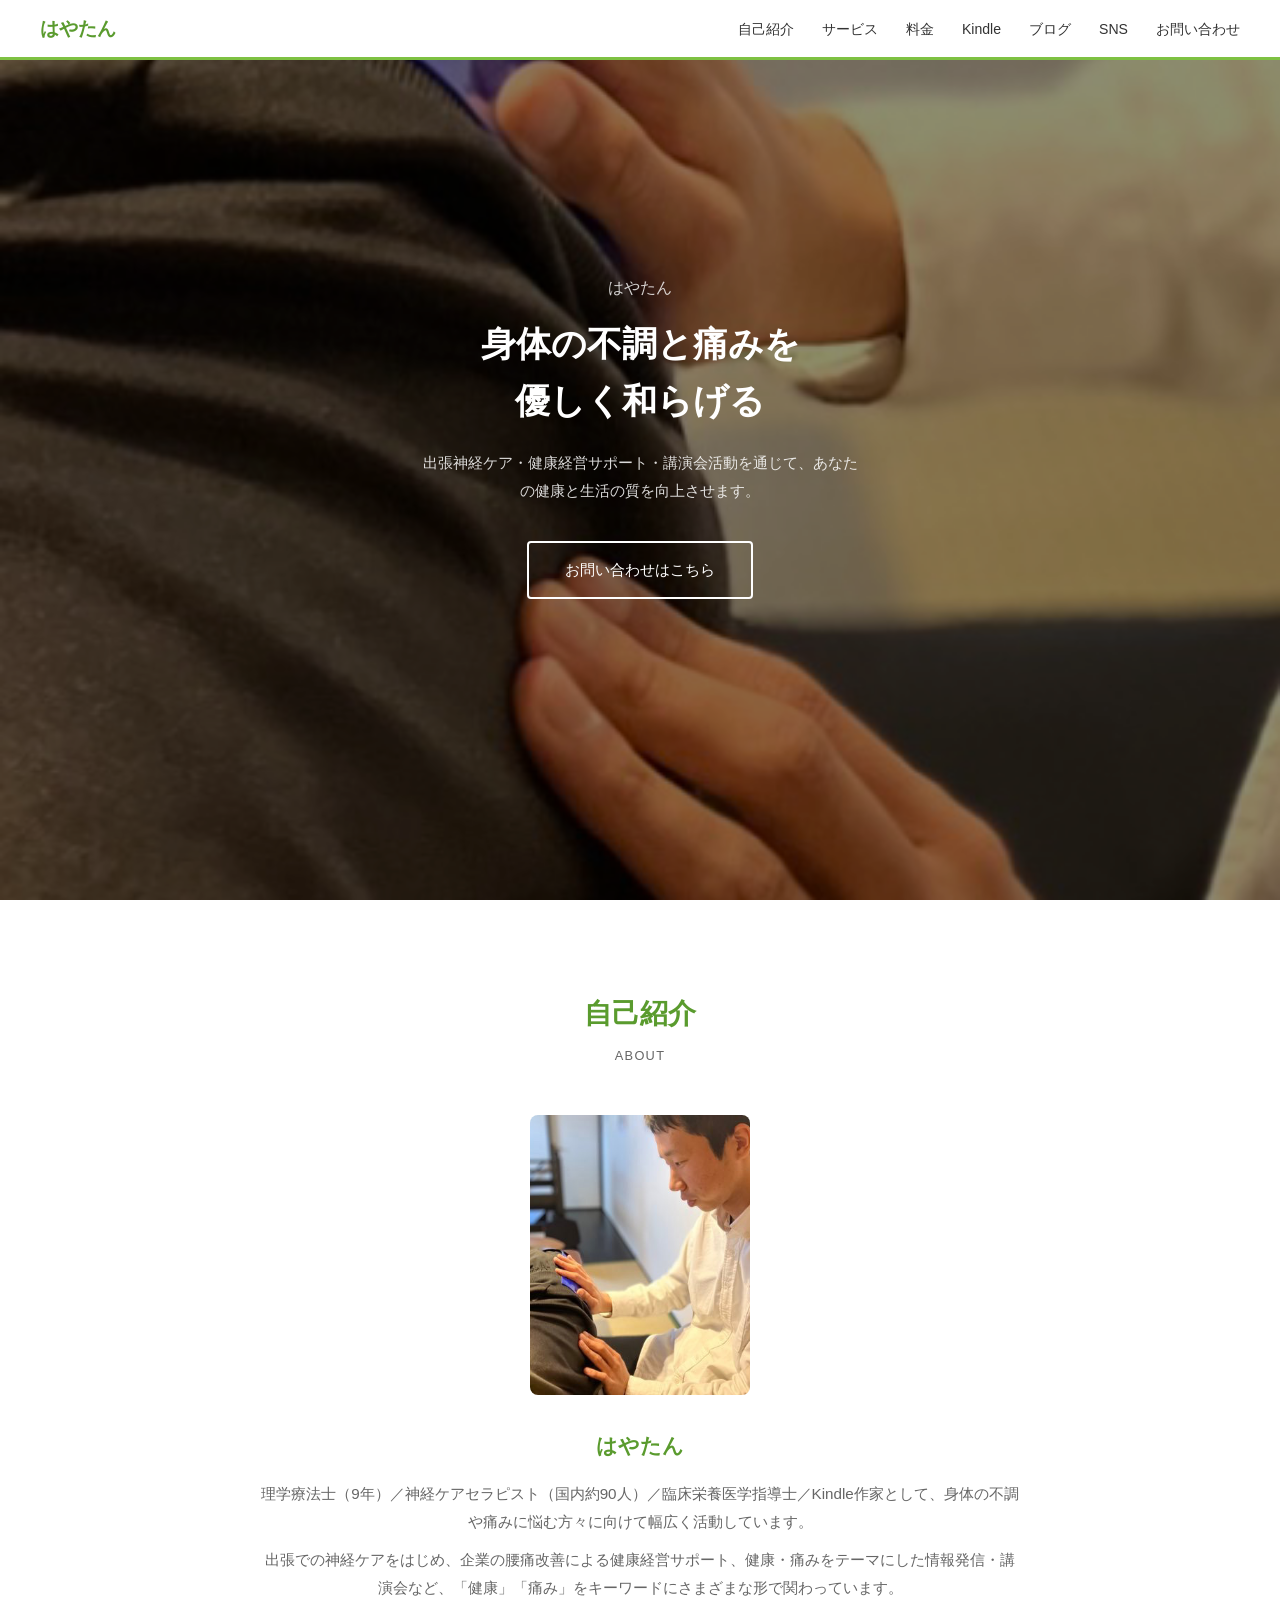
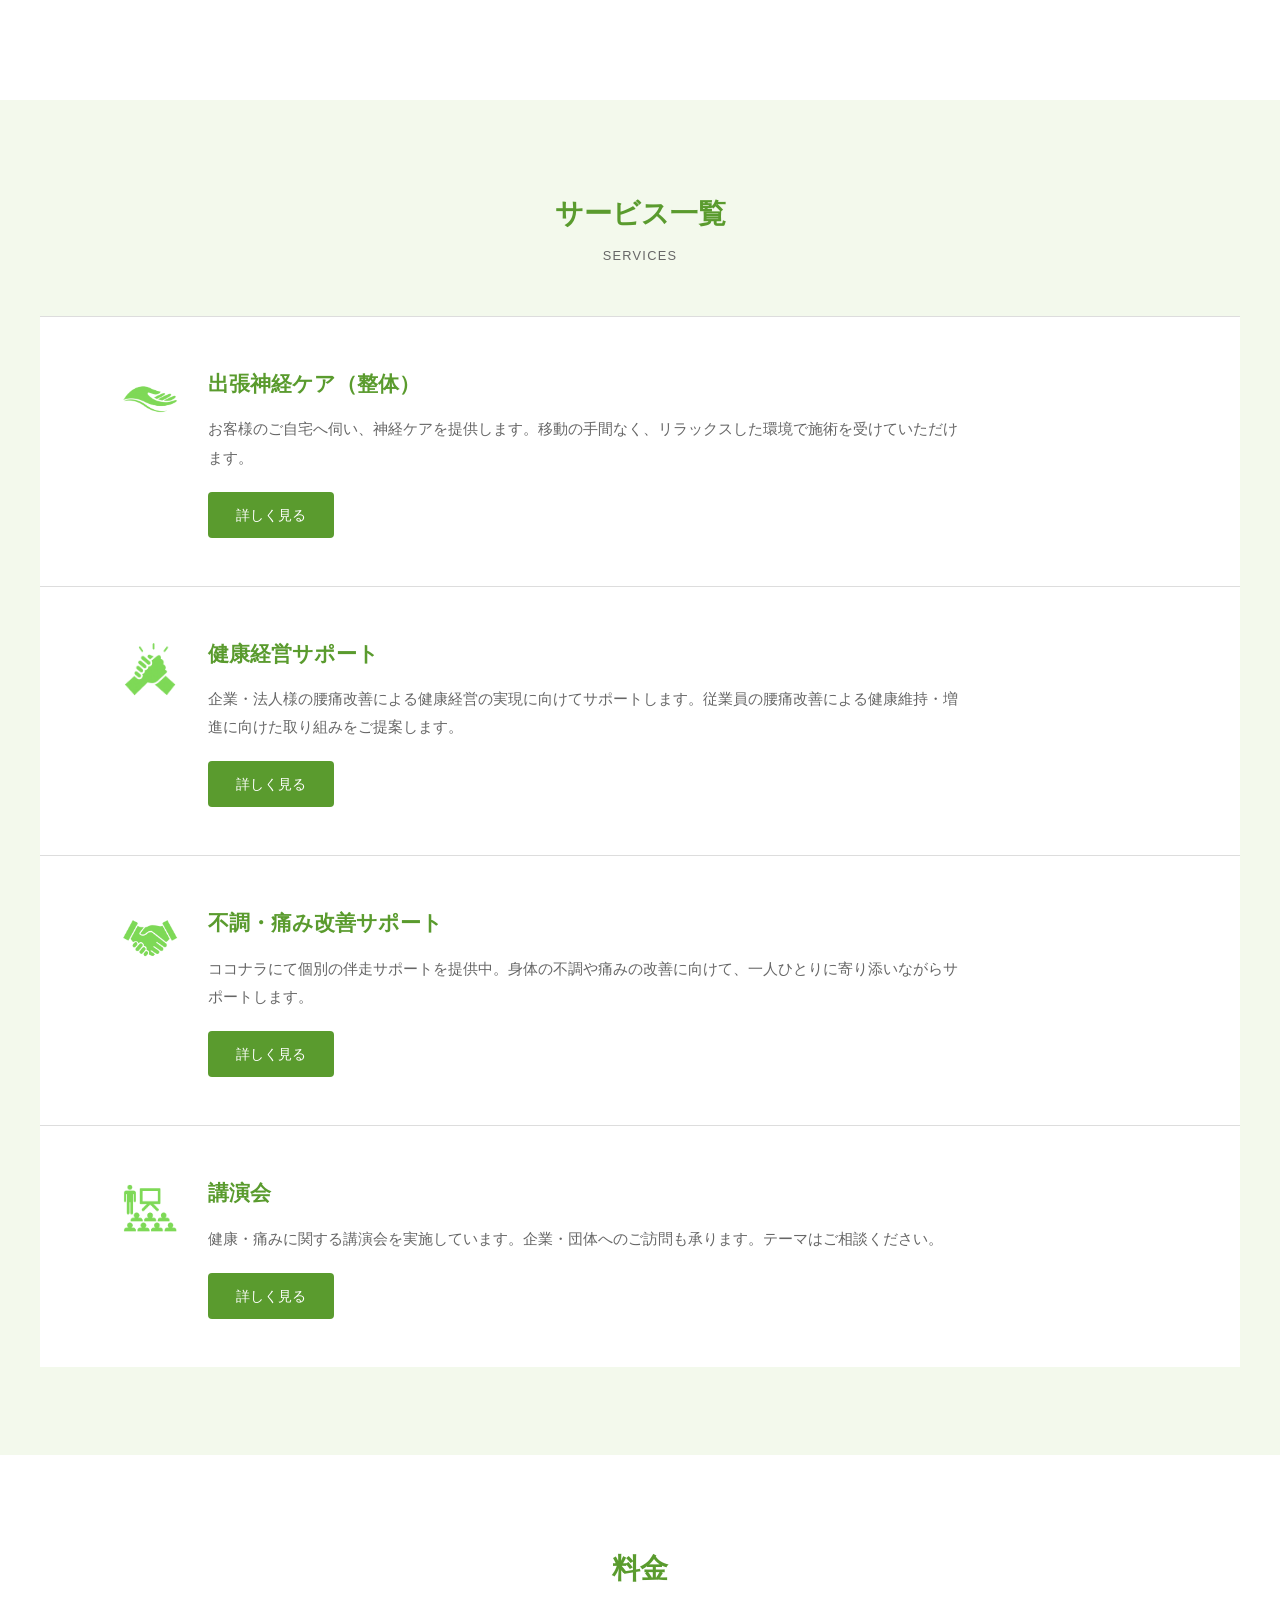
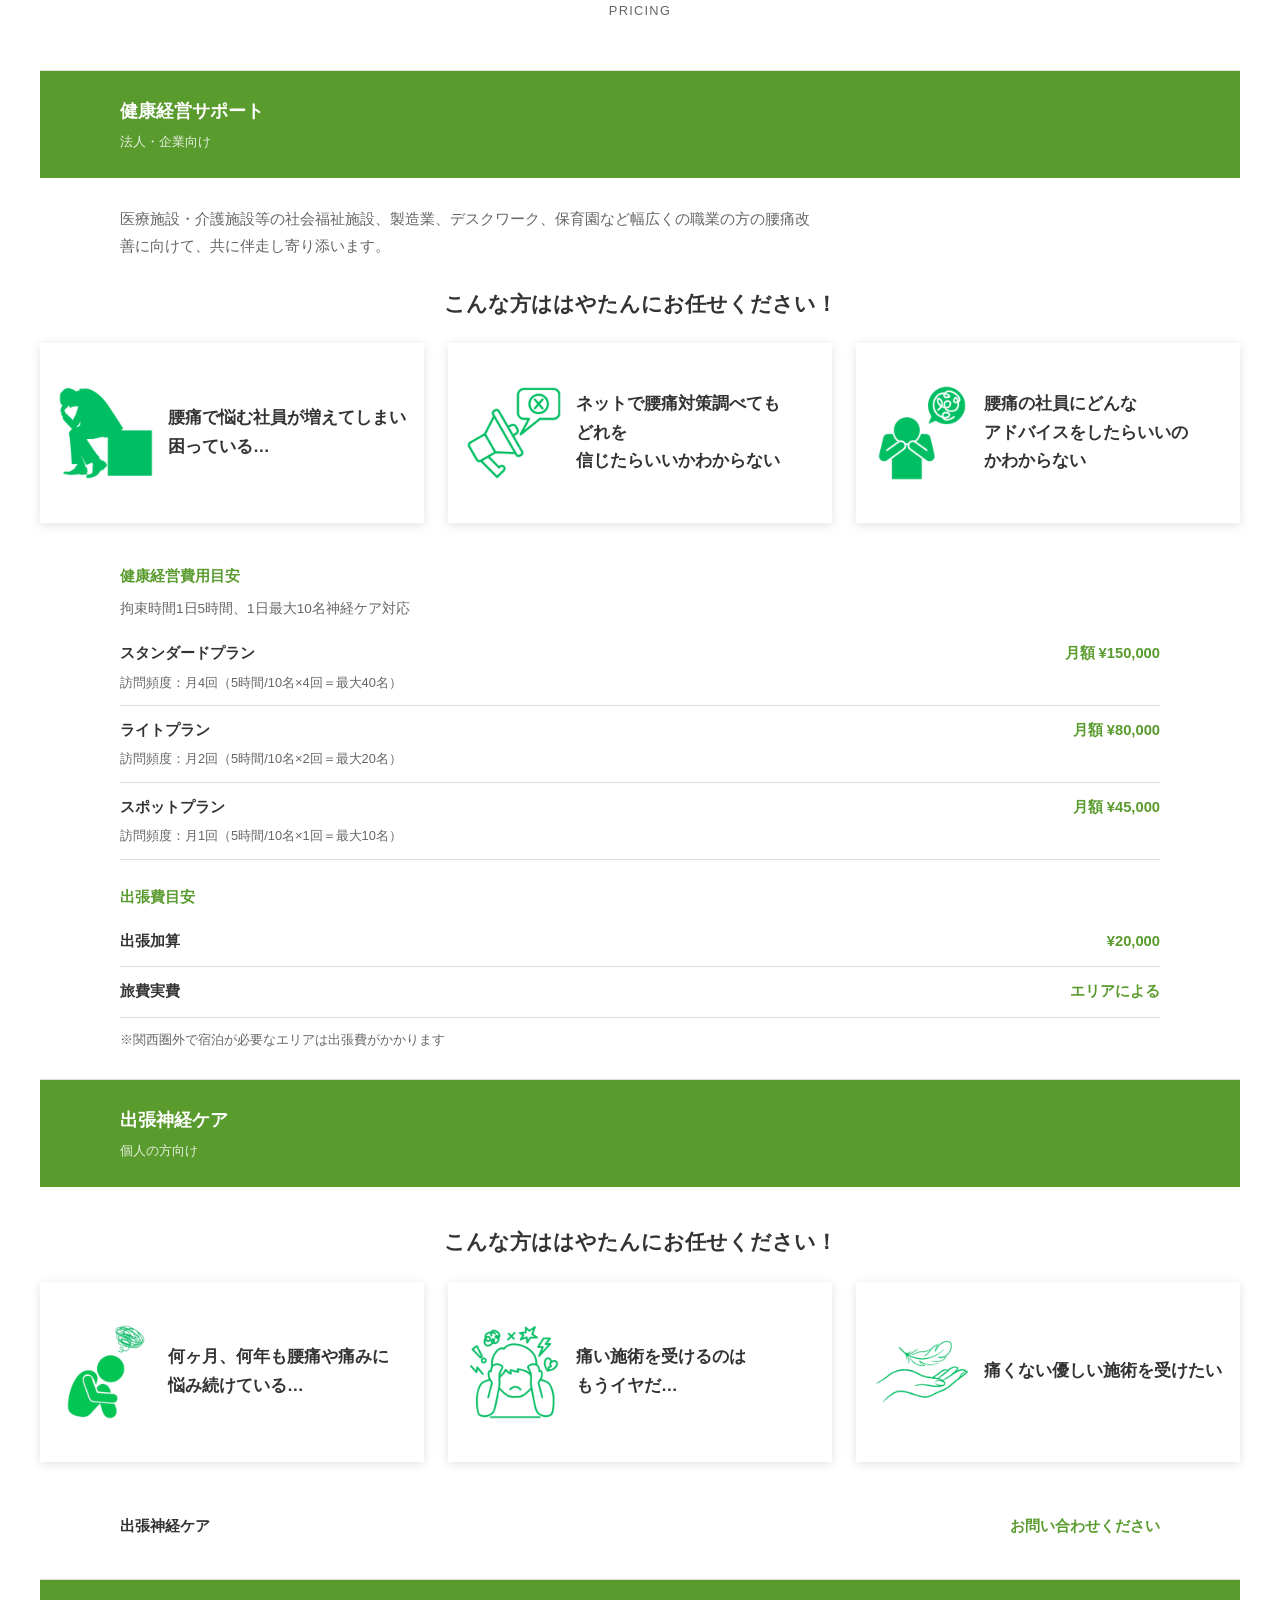
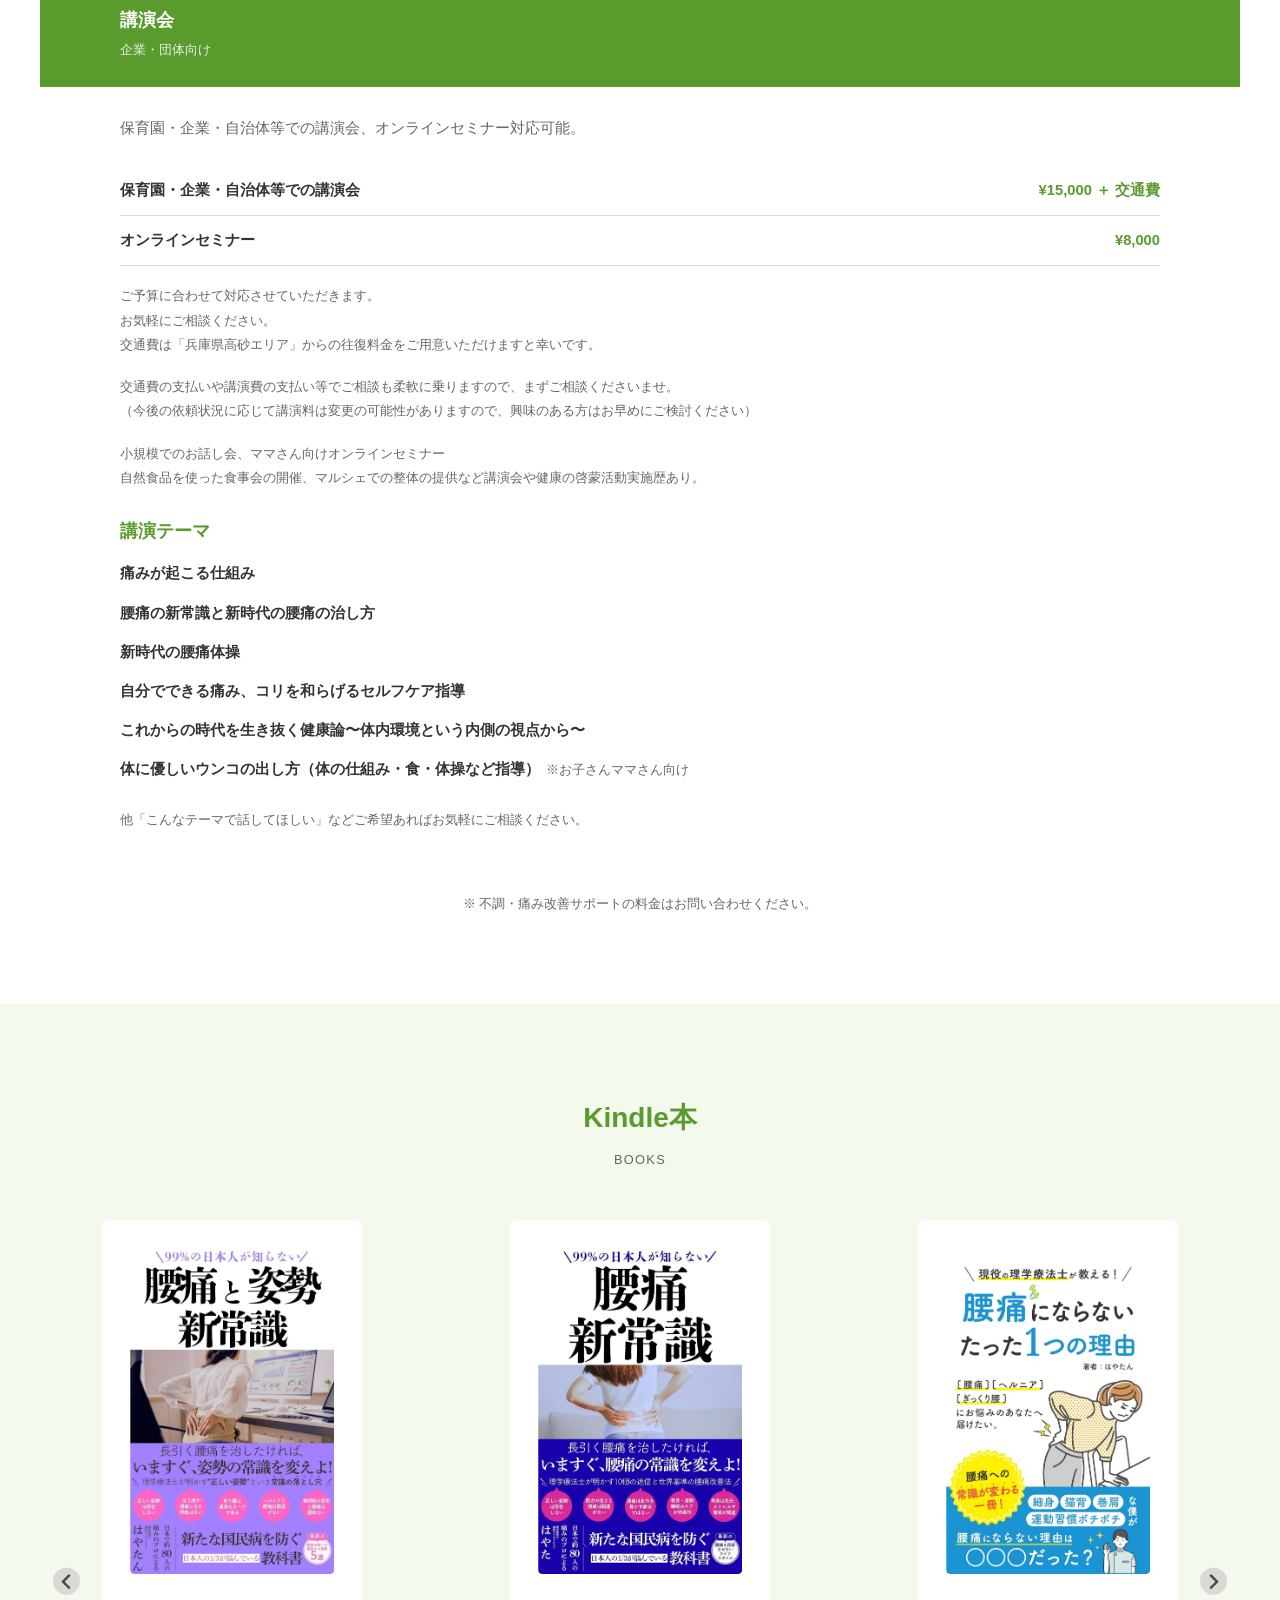
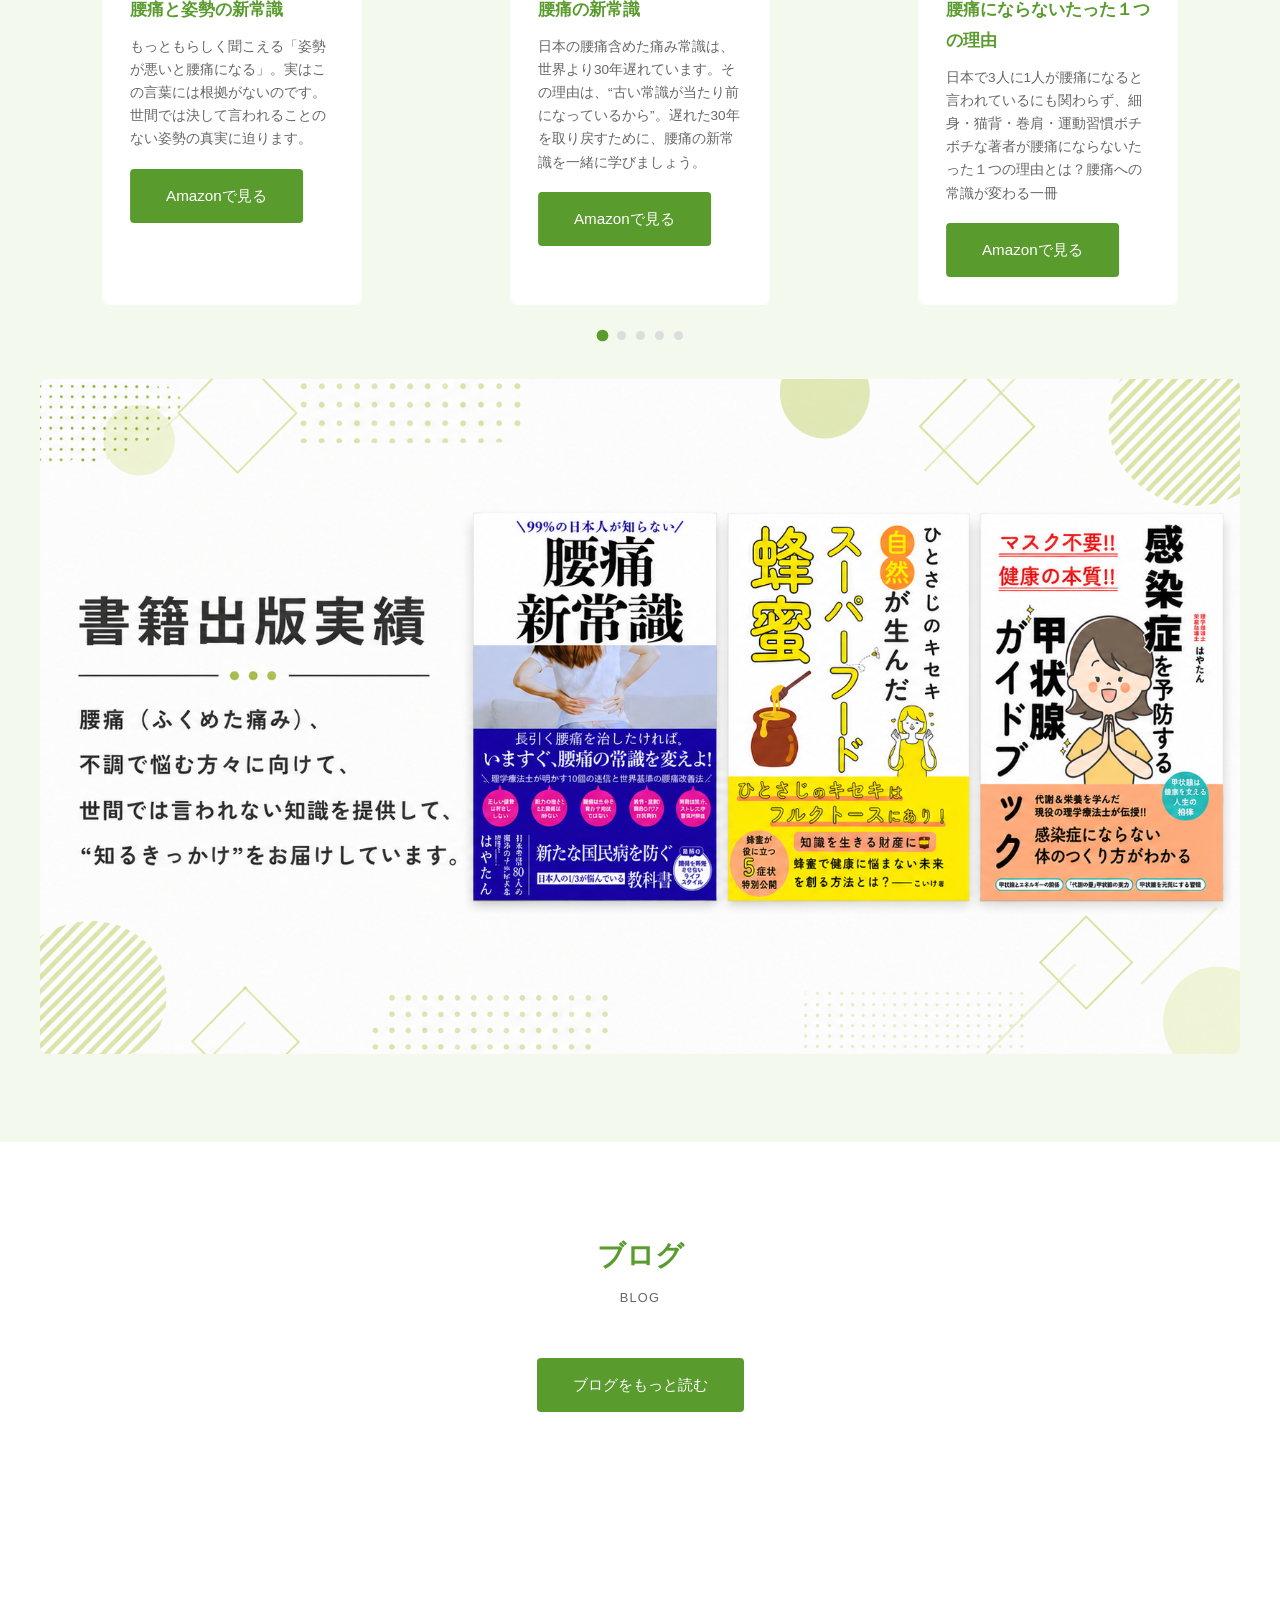
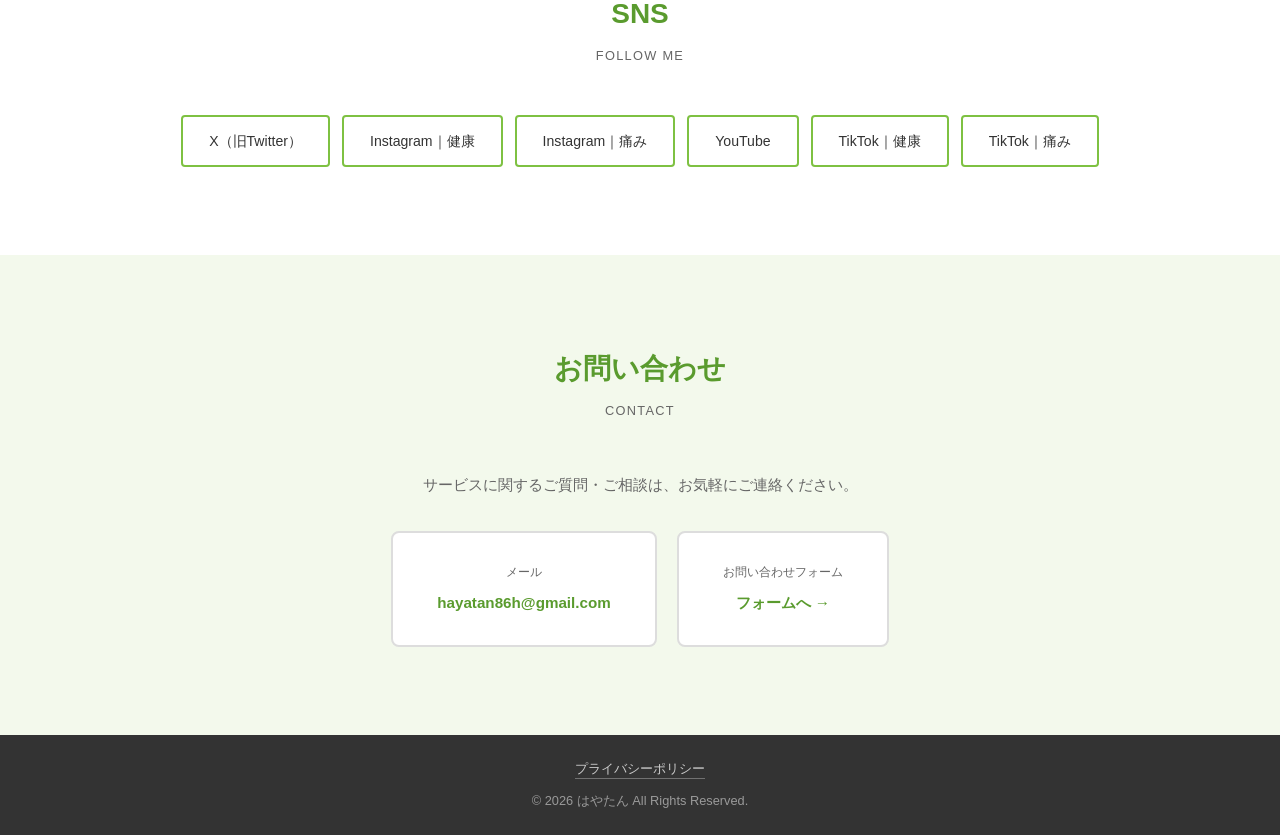
==== commit 3b56e3a7: "Deploy: お任せくださいのカードをhtmlで表現" ====
--- a/index.html
+++ b/index.html
@@ -121,9 +121,9 @@
 
       <p class="worry-heading">こんな方ははやたんにお任せください！</p>
       <ul class="worry-cards">
-        <li><img src="images/worry-corp-01.png" alt="腰痛で悩む社員が増えてしまい困っている…" width="720" height="247" loading="lazy"></li>
-        <li><img src="images/worry-corp-02.png" alt="ネットで腰痛対策調べてもどれを信じたらいいかわからない" width="720" height="247" loading="lazy"></li>
-        <li><img src="images/worry-corp-03.png" alt="腰痛の社員にどんなアドバイスをしたらいいのかわからない" width="720" height="247" loading="lazy"></li>
+        <li><img src="images/icon-worry-corp-01.png" alt="" width="240" height="233" loading="lazy"><p>腰痛で悩む社員が増えてしまい困っている…</p></li>
+        <li><img src="images/icon-worry-corp-02.png" alt="" width="240" height="233" loading="lazy"><p>ネットで腰痛対策調べてもどれを信じたらいいかわからない</p></li>
+        <li><img src="images/icon-worry-corp-03.png" alt="" width="226" height="240" loading="lazy"><p>腰痛の社員にどんなアドバイスをしたらいいのかわからない</p></li>
       </ul>
 
       <p class="pricing-sub-heading">健康経営費用目安</p>
@@ -155,9 +155,9 @@
     <div class="pricing-item-body">
       <p class="worry-heading">こんな方ははやたんにお任せください！</p>
       <ul class="worry-cards">
-        <li><img src="images/worry-care-01.png" alt="何ヶ月、何年も腰痛や痛みに悩み続けている…" width="720" height="252" loading="lazy"></li>
-        <li><img src="images/worry-care-02.png" alt="痛い施術を受けるのはもうイヤだ…" width="720" height="252" loading="lazy"></li>
-        <li><img src="images/worry-care-03.png" alt="痛くない優しい施術を受けたい" width="720" height="252" loading="lazy"></li>
+        <li><img src="images/icon-worry-care-01.png" alt="" width="199" height="240" loading="lazy"><p>何ヶ月、何年も腰痛や痛みに悩み続けている…</p></li>
+        <li><img src="images/icon-worry-care-02.png" alt="" width="230" height="240" loading="lazy"><p>痛い施術を受けるのはもうイヤだ…</p></li>
+        <li><img src="images/icon-worry-care-03.png" alt="" width="240" height="165" loading="lazy"><p>痛くない優しい施術を受けたい</p></li>
       </ul>
 
       <!-- TODO(はやたんさん確認中): 出張神経ケアの料金・時間・対応エリア -->
--- a/style.css
+++ b/style.css
@@ -46,7 +46,8 @@
 
 /* ── 共通 ── */
 section { padding: 88px 40px; }
-.inner { max-width: 880px; margin: 0 auto; }
+/* 外枠は1200pxまで広げる。文章の幅は各所で760px前後に抑えて読みやすさを保つ */
+.inner { max-width: 1200px; margin: 0 auto; }
 
 .section-title {
   font-size: 1.75rem;
@@ -125,6 +126,7 @@
 }
 .about-photo img { width: 100%; height: 100%; object-fit: cover; object-position: top; }
 .about-body h3 { font-size: 1.3rem; color: var(--green); margin-bottom: 14px; }
+.about-body { max-width: 760px; margin: 0 auto; }
 .about-body p { color: var(--text-sub); margin-bottom: 10px; font-size: 0.95rem; }
 
 /* ── サービス ── */
@@ -132,7 +134,7 @@
 .services-header { padding: 0 40px; }
 .service-item {
   background: #fff;
-  max-width: 880px;
+  max-width: 1200px;
   margin: 0 auto;
   padding: 48px 80px;
   border-top: 1px solid var(--border);
@@ -149,7 +151,7 @@
 /* ── 料金 ── */
 #pricing { background: #fff; padding: 88px 0; }
 .pricing-header { padding: 0 40px; }
-.pricing-item { max-width: 880px; margin: 0 auto; border-top: 1px solid var(--border); }
+.pricing-item { max-width: 1200px; margin: 0 auto; border-top: 1px solid var(--border); }
 .pricing-item:first-of-type { border-top: 4px solid var(--green-mid); }
 .pricing-item-head { background: var(--green); color: #fff; padding: 24px 80px; }
 .pricing-item-head h3 { font-size: 1.1rem; margin-bottom: 2px; }
@@ -175,7 +177,6 @@
   padding: 11px 0;
   border-bottom: 1px solid var(--border);
   font-size: 0.92rem;
-  max-width: 640px;
 }
 .pricing-row:last-child { border-bottom: none; }
 .pricing-row .plan-name { font-weight: bold; }
@@ -372,6 +373,8 @@
   margin-bottom: 36px;
   text-align: left;
 }
+/* display:grid が hidden 属性に勝ってしまうので明示的に消す */
+.blog-list[hidden] { display: none; }
 .blog-list li { display: flex; }
 .blog-card {
   display: flex;
@@ -398,17 +401,30 @@
   .blog-skeleton:not(:first-child) { display: none; }
 }
 
-/* こんな方ははやたんにお任せください（料金欄のお悩みカード） */
-.worry-heading { font-size: 1.15rem; font-weight: bold; text-align: center; margin: 8px 0 18px; }
+/* こんな方ははやたんにお任せください（料金欄のお悩みカード）
+   料金欄の本文幅（約720px）だと3枚が窮屈なので、カードの列だけ本文より広く取る */
+.worry-heading { font-size: 1.3rem; font-weight: bold; text-align: center; margin: 8px 0 20px; }
 .worry-cards {
   list-style: none;
   display: grid;
   grid-template-columns: repeat(3, 1fr);
-  gap: 16px;
-  margin-bottom: 32px;
-}
-.worry-cards li { background: #fff; box-shadow: 0 2px 8px rgba(0,0,0,.12); }
-.worry-cards img { display: block; width: 100%; height: auto; }
-@media (max-width: 768px) {
+  gap: 24px;
+  width: min(1200px, calc(100vw - 32px));
+  margin: 0 0 40px calc(50% - min(600px, 50vw - 16px));
+}
+.worry-cards li {
+  display: flex;
+  align-items: center;
+  gap: 14px;
+  min-height: 180px;
+  padding: 20px 18px;
+  background: #fff;
+  box-shadow: 0 2px 10px rgba(0,0,0,.12);
+}
+.worry-cards img { flex: 0 0 auto; width: 96px; height: 96px; object-fit: contain; }
+.worry-cards p { font-weight: bold; font-size: 1.05rem; line-height: 1.7; color: var(--text); word-break: auto-phrase; }
+@media (max-width: 900px) {
   .worry-cards { grid-template-columns: 1fr; gap: 12px; }
-}
+  .worry-cards li { min-height: 0; padding: 16px; }
+  .worry-cards img { width: 72px; height: 72px; }
+}
